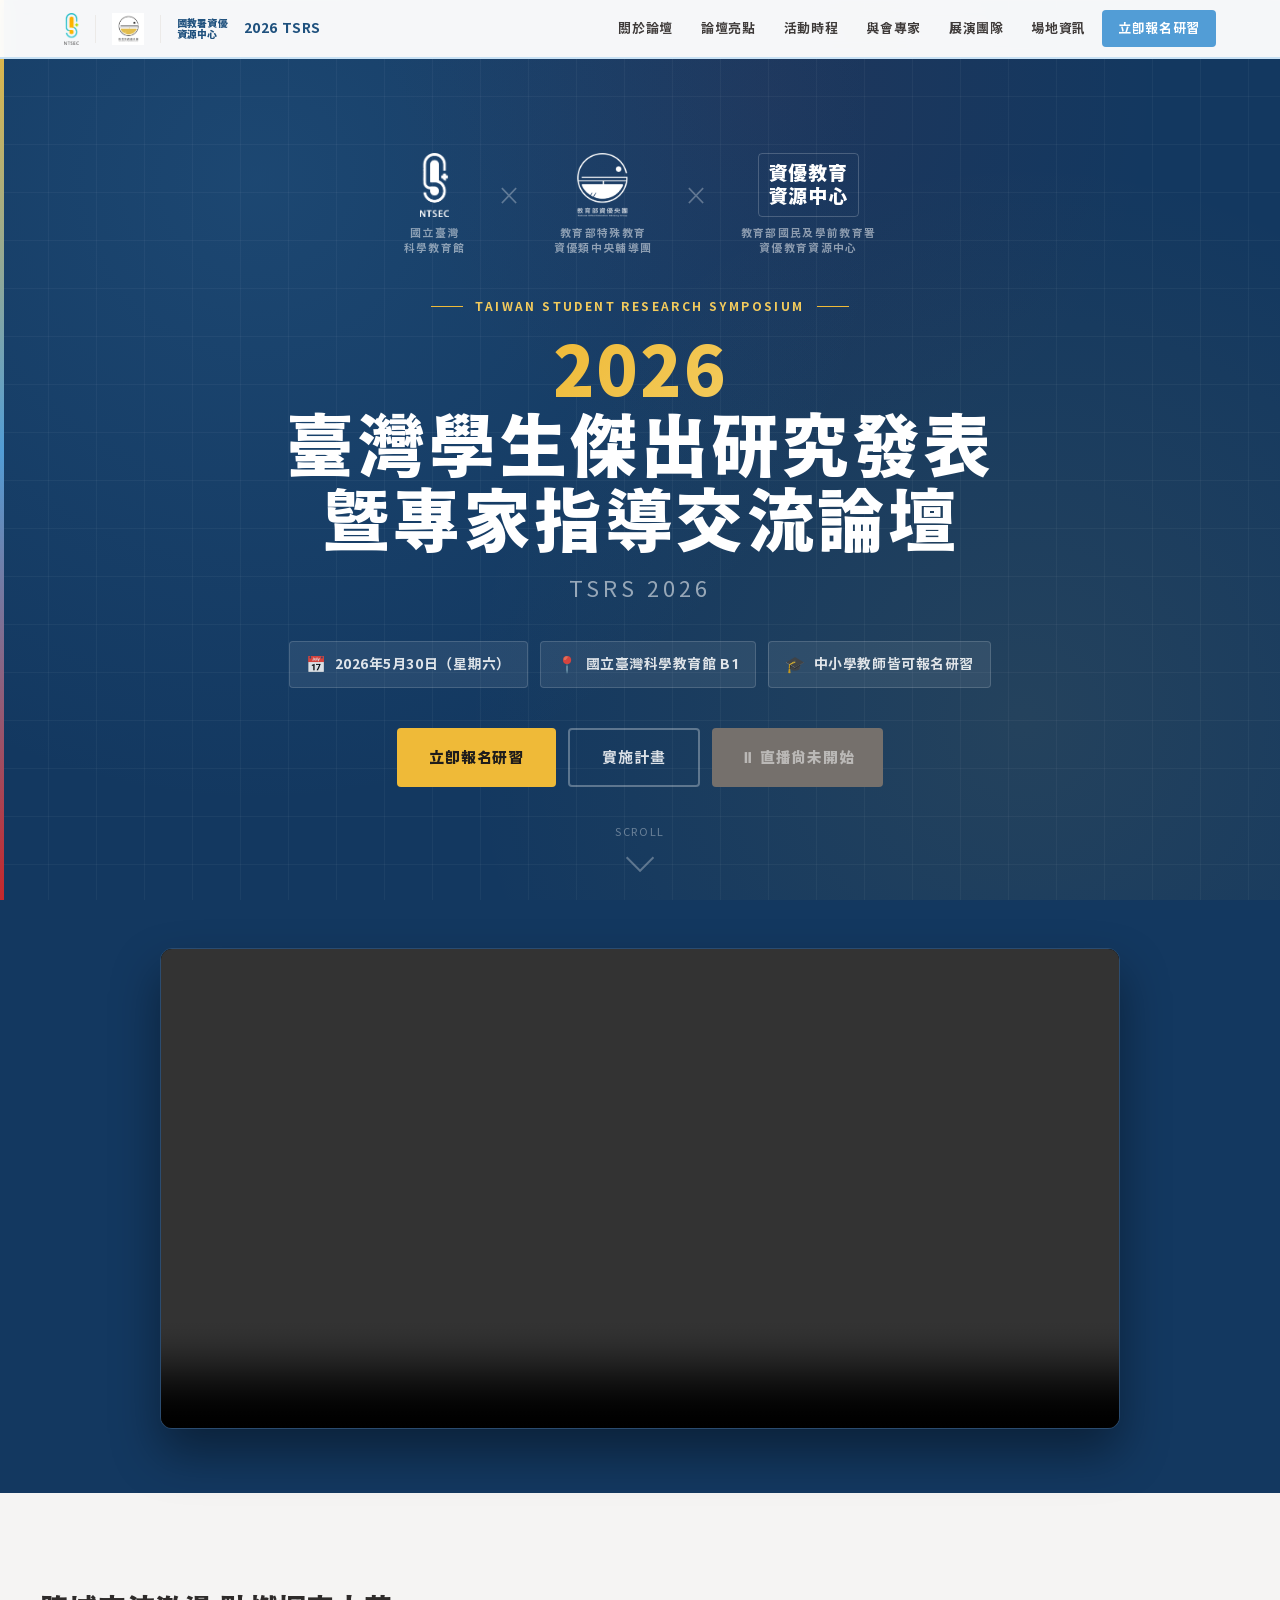
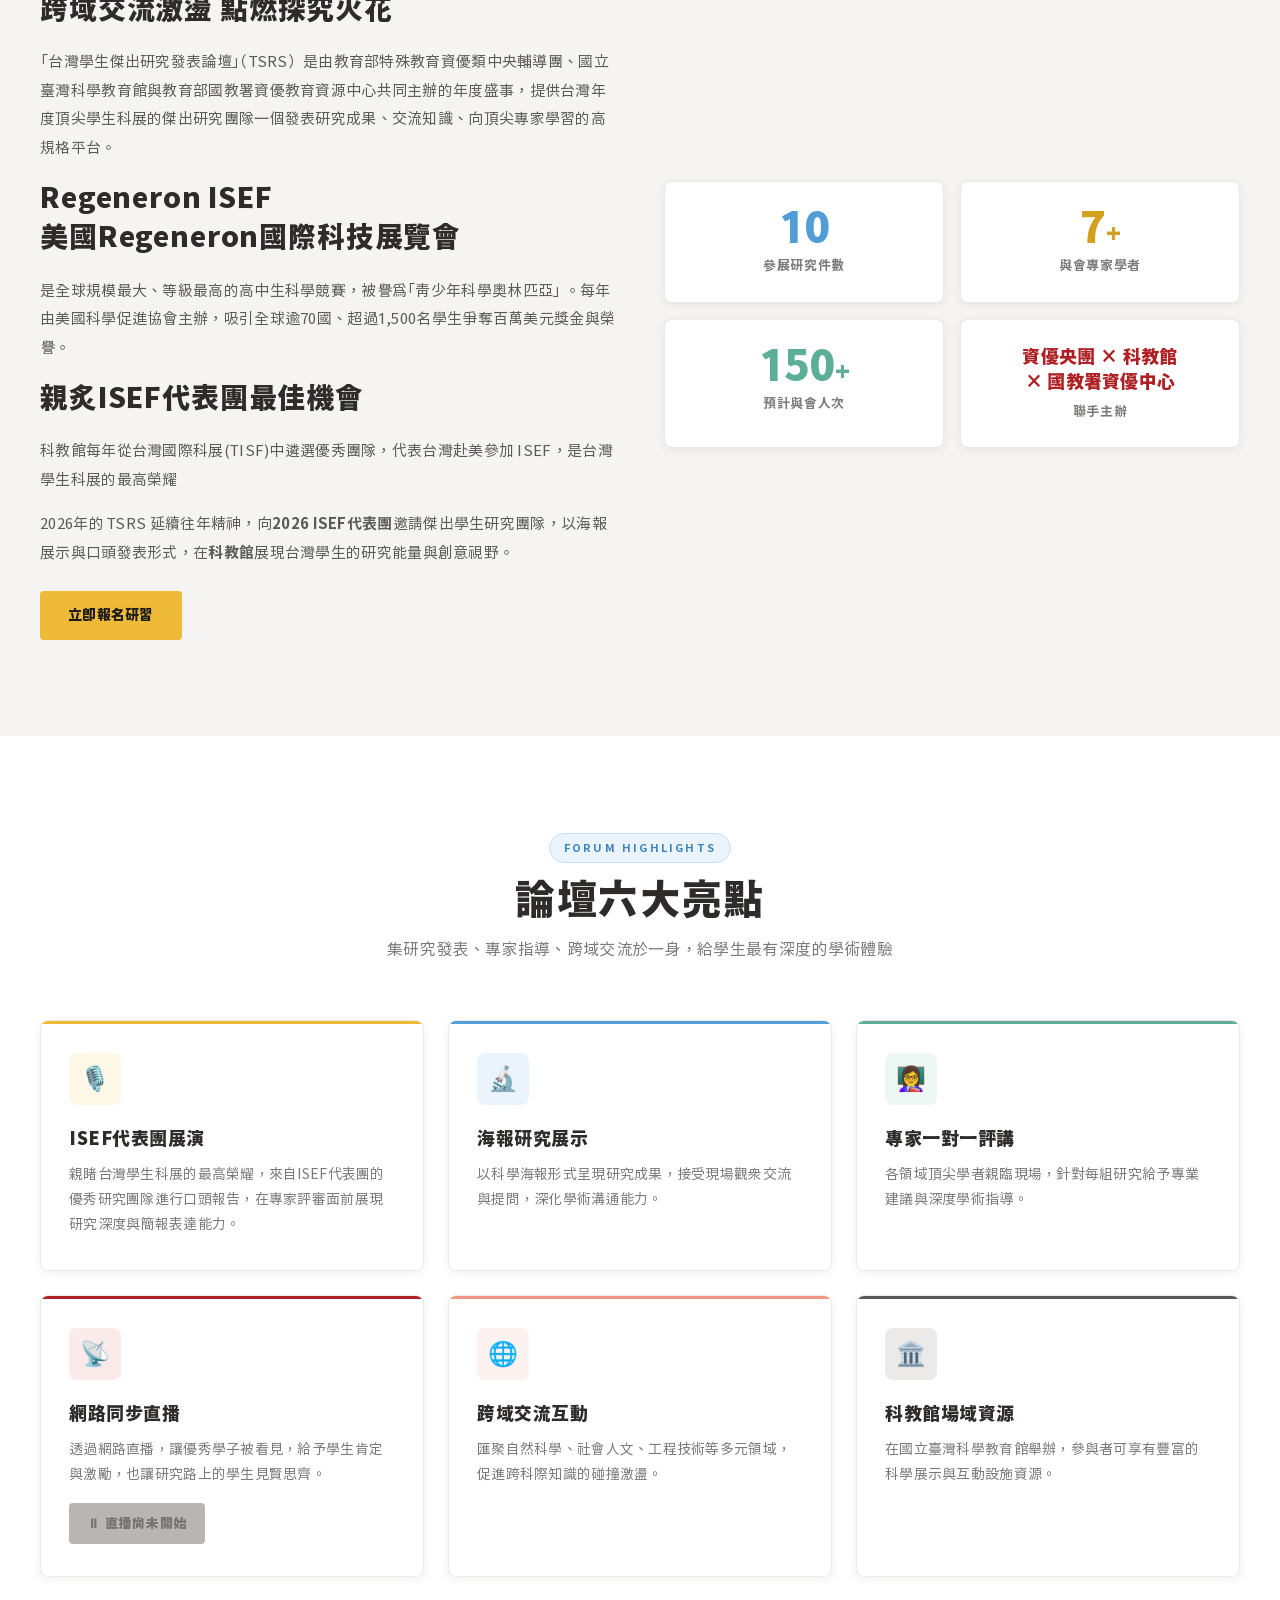
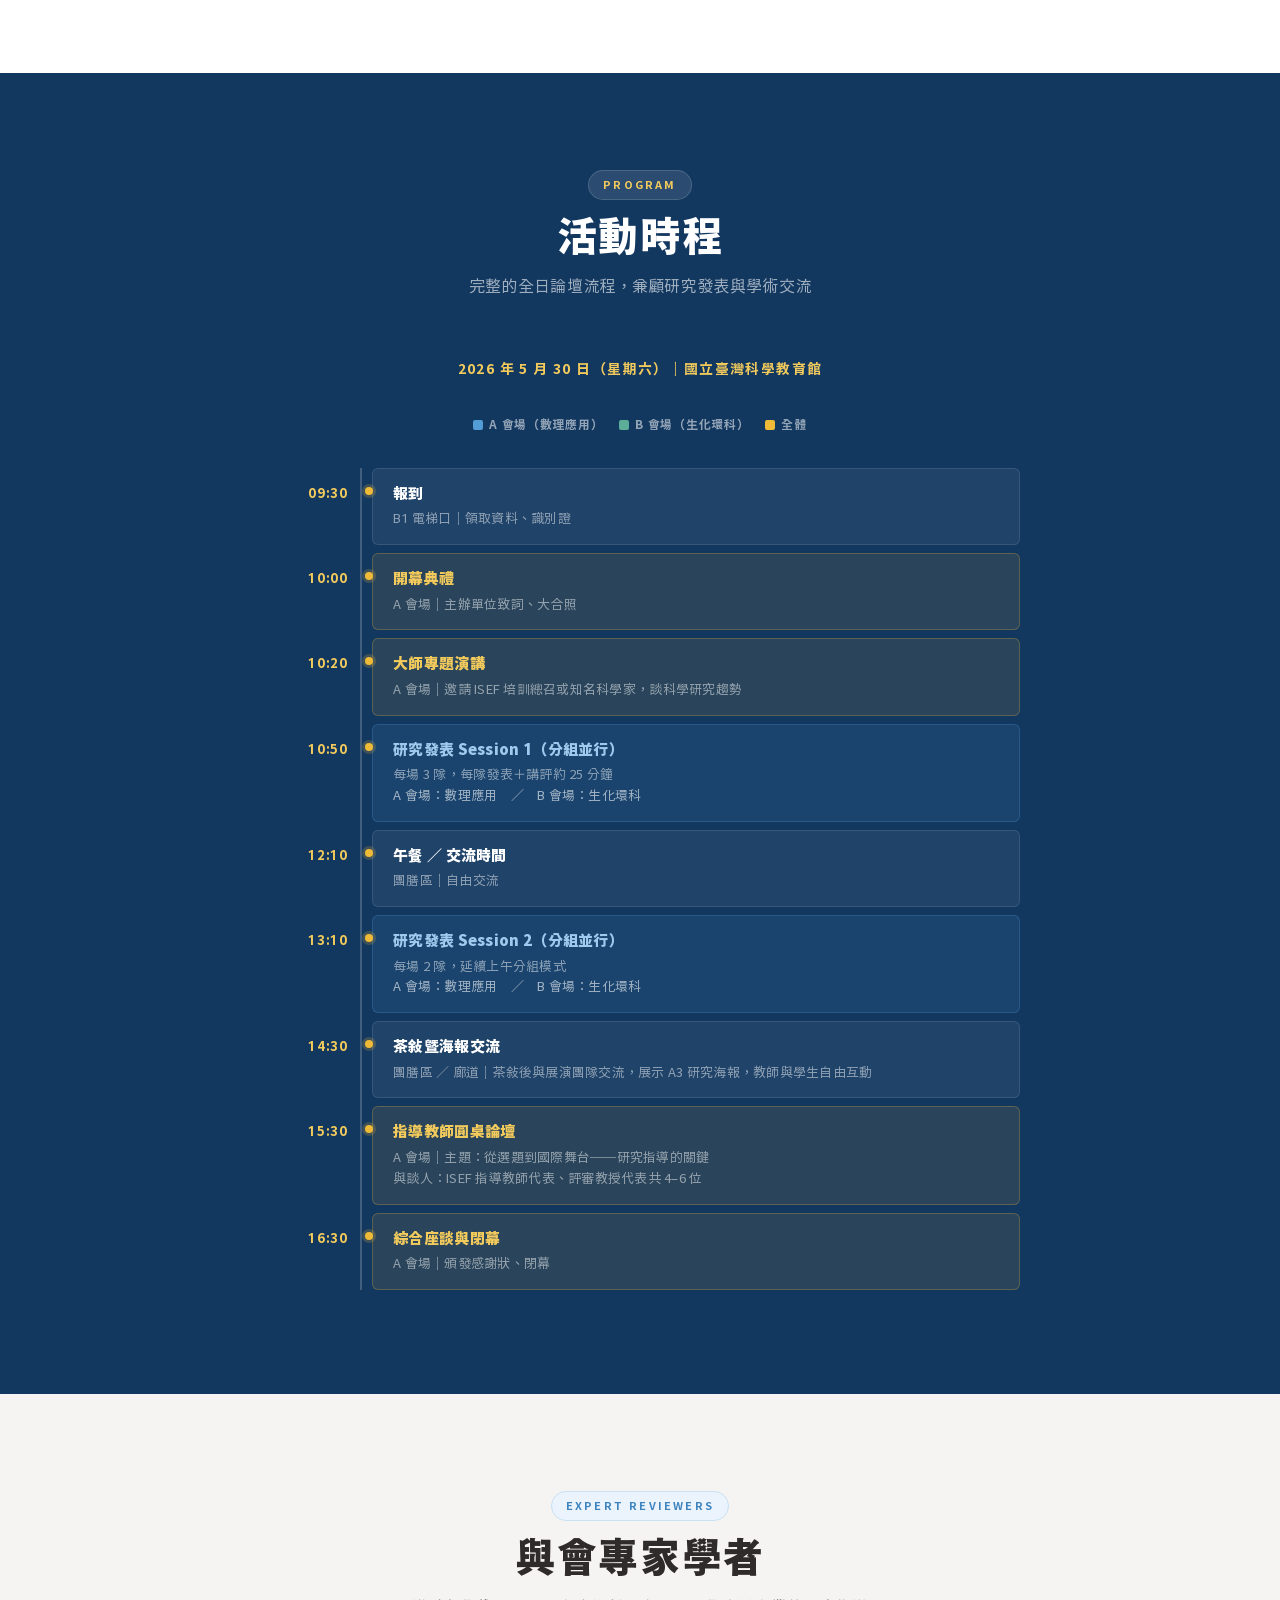
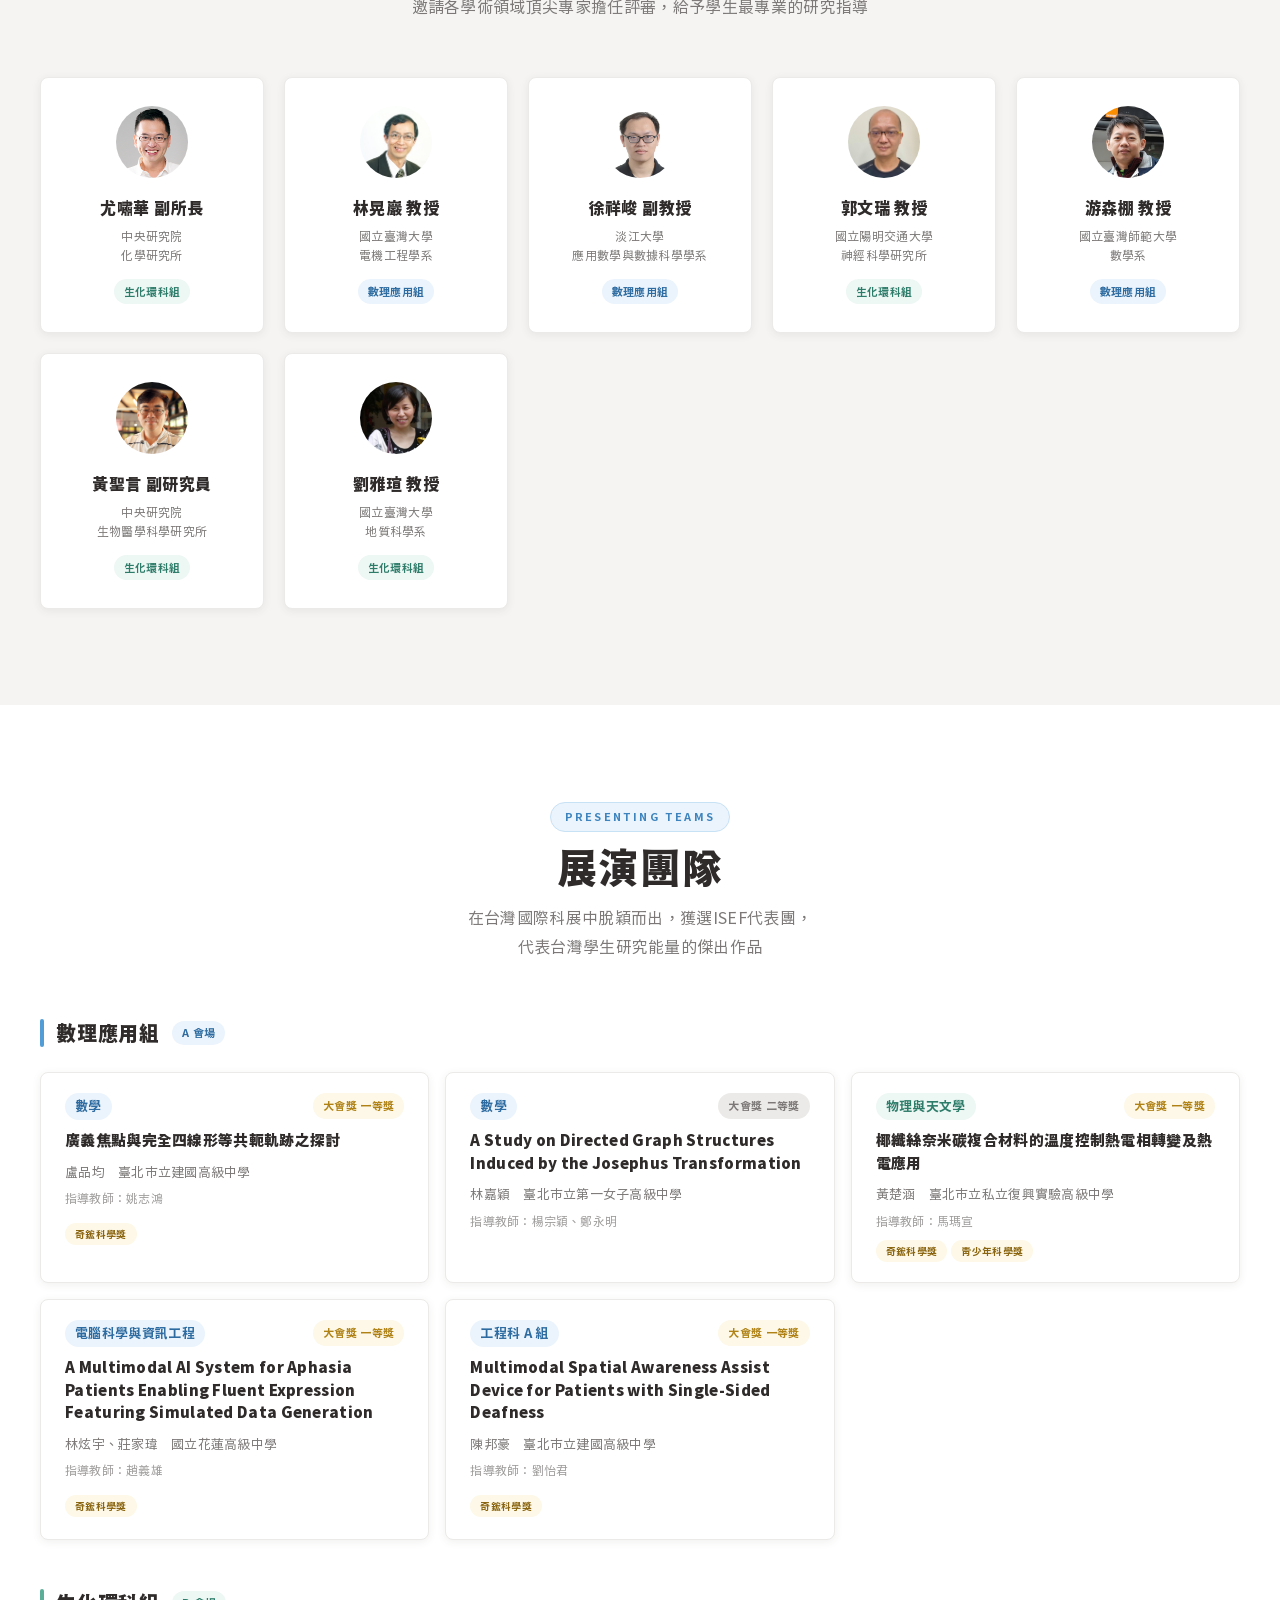
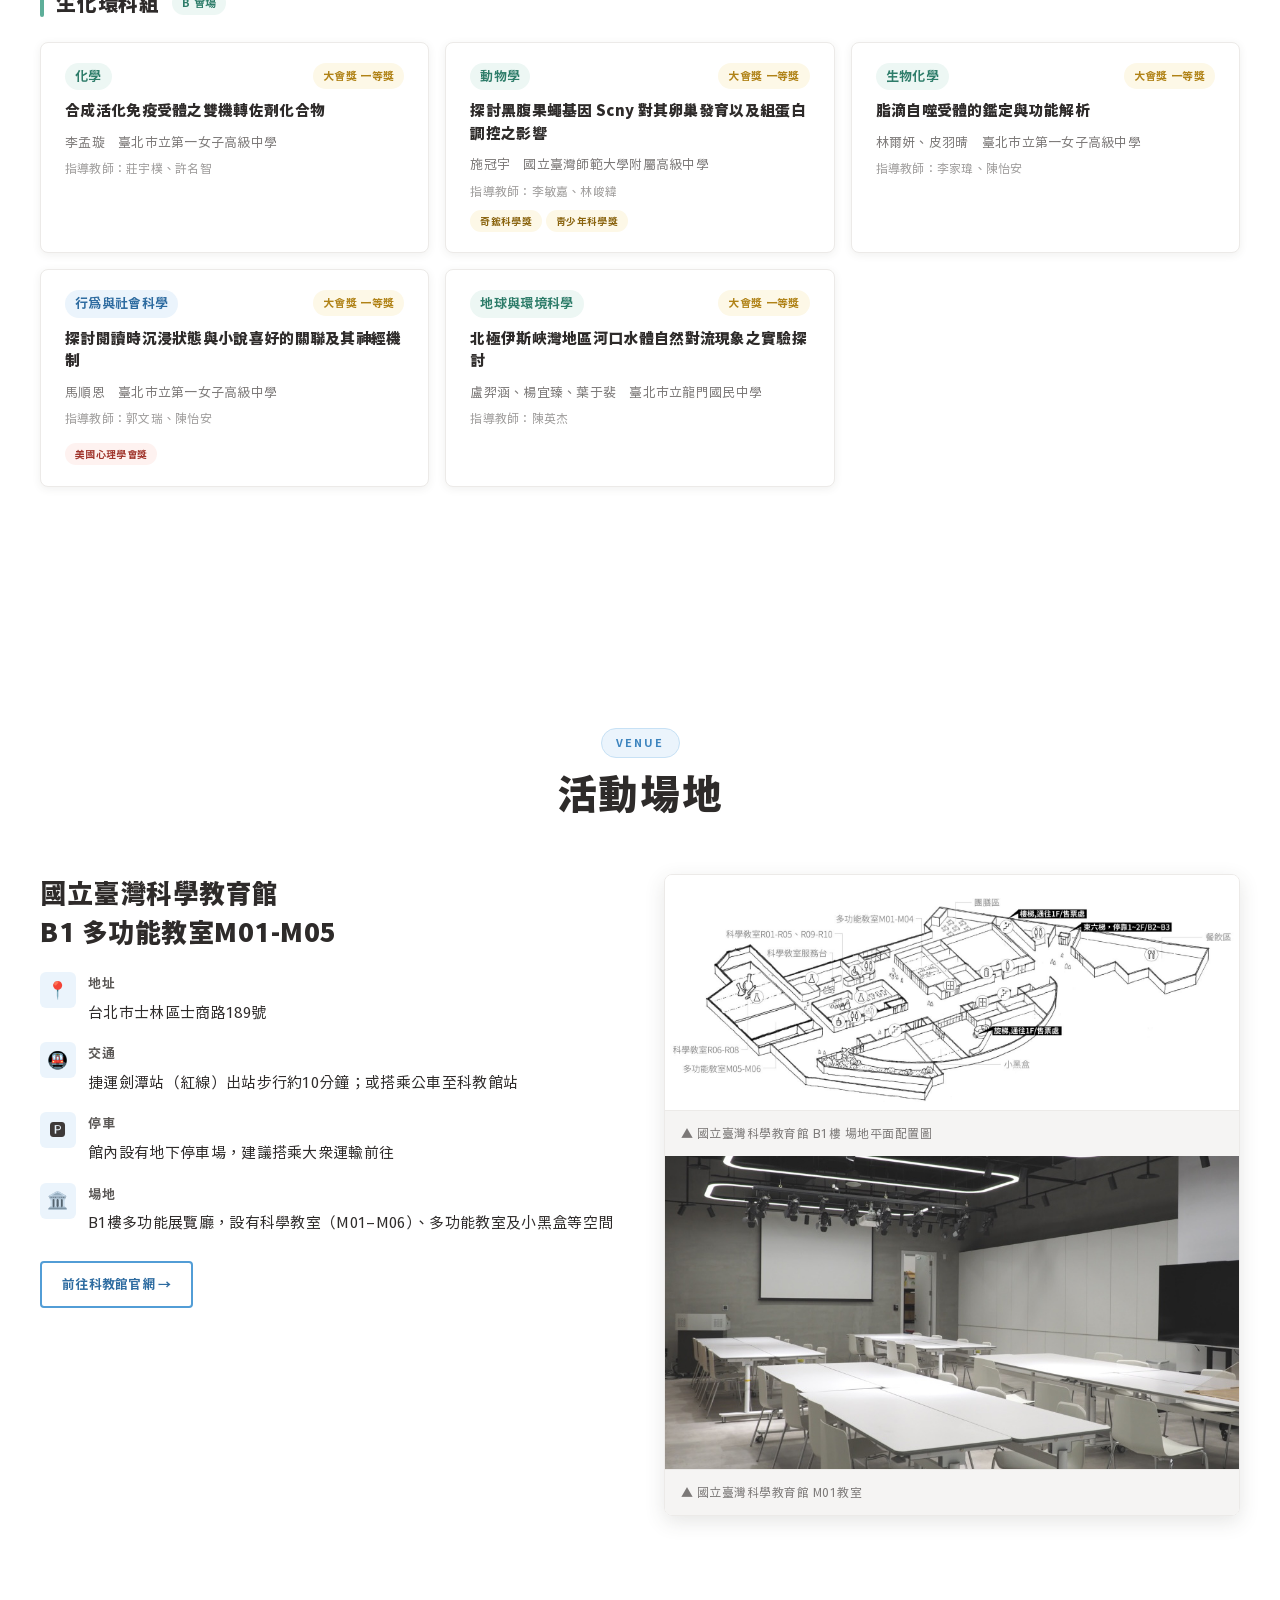
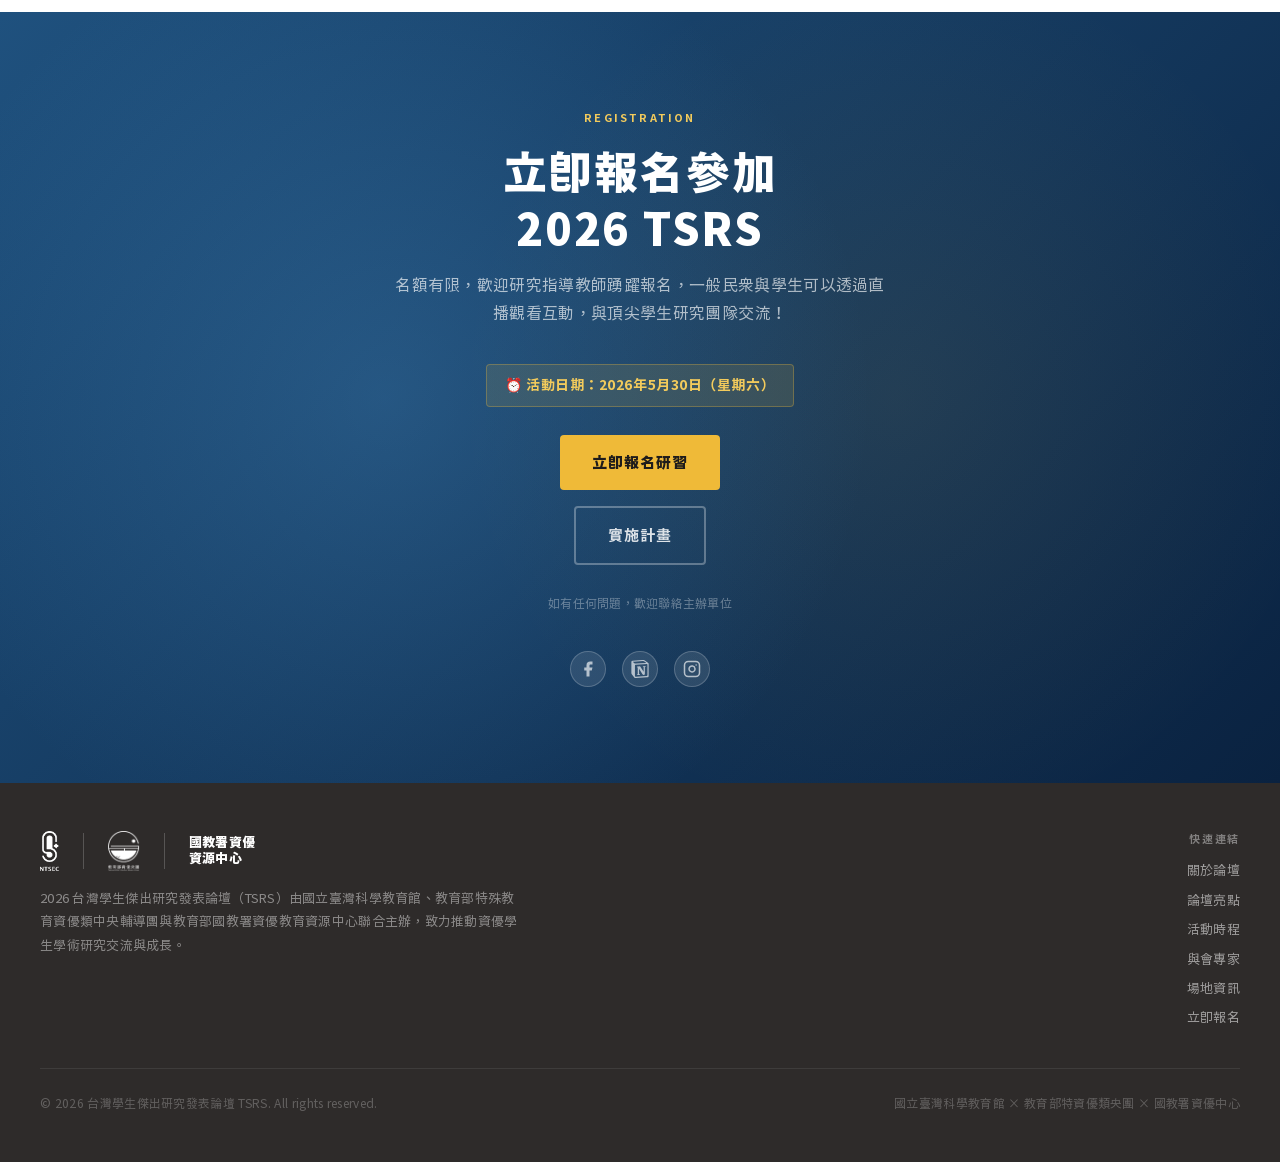
==== index.html @ 37bfd63d "fix: update og:image URL with cache-busting parameter for Facebook thumbnail" ====
<!DOCTYPE html>
<html lang="zh-TW">

<head>
  <meta charset="UTF-8">
  <meta name="viewport" content="width=device-width, initial-scale=1.0">
  <title>2026 TSRS｜台灣學生傑出研究發表論壇</title>

  <!-- Primary Meta Tags -->
  <meta name="title" content="2026 TSRS｜台灣學生傑出研究發表論壇">
  <meta name="description" content="2026 台灣學生傑出研究發表論壇 (TSRS) 致力於提供全國中學生展現科學專題研究成果的頂尖平台。歡迎各界人士共襄盛舉，見證未來科學家的誕生。">

  <!-- Open Graph / Facebook -->
  <meta property="og:type" content="website">
  <meta property="og:url" content="https://tsrs-prototype.vercel.app/">
  <meta property="og:title" content="2026 TSRS｜台灣學生傑出研究發表論壇">
  <meta property="og:description" content="2026 台灣學生傑出研究發表論壇 (TSRS) 致力於提供全國中學生展現科學專題研究成果的頂尖平台。歡迎各界人士共襄盛舉，見證未來科學家的誕生。">
  <meta property="og:image" content="https://tsrs-prototype.vercel.app/images/00_fb-thumbnail.png?v=2">

  <!-- Twitter -->
  <meta property="twitter:card" content="summary_large_image">
  <meta property="twitter:url" content="https://tsrs-prototype.vercel.app/">
  <meta property="twitter:title" content="2026 TSRS｜台灣學生傑出研究發表論壇">
  <meta property="twitter:description"
    content="2026 台灣學生傑出研究發表論壇 (TSRS) 致力於提供全國中學生展現科學專題研究成果的頂尖平台。歡迎各界人士共襄盛舉，見證未來科學家的誕生。">
  <meta property="twitter:image" content="https://tsrs-prototype.vercel.app/images/00_fb-thumbnail.png">

  <link rel="stylesheet" href="css/style.css">
  <style>
    /* ── Reset & Base ────────────────────────────────── */
    *,
    *::before,
    *::after {
      box-sizing: border-box;
      margin: 0;
      padding: 0;
    }

    html {
      scroll-behavior: smooth;
    }

    body {
      font-family: var(--font-primary);
      color: var(--color-fg-primary);
      background: #fff;
      line-height: var(--leading-normal);
    }

    /* ── Nav ─────────────────────────────────────────── */
    .nav {
      position: fixed;
      top: 0;
      left: 0;
      right: 0;
      z-index: 100;
      background: rgba(255, 255, 255, 0.96);
      border-bottom: 2px solid var(--blue-100);
      backdrop-filter: blur(8px);
      -webkit-backdrop-filter: blur(8px);
      transition: box-shadow 200ms ease-out;
    }

    .nav.scrolled {
      box-shadow: 0 4px 24px rgba(82, 157, 214, 0.13);
    }

    .nav-inner {
      max-width: 1200px;
      margin: 0 auto;
      display: flex;
      align-items: center;
      justify-content: space-between;
      padding: 10px 24px;
      gap: 16px;
    }

    .nav-logos {
      display: flex;
      align-items: center;
      gap: 16px;
    }

    .nav-logos img {
      height: 36px;
      width: auto;
      object-fit: contain;
    }

    .nav-divider {
      width: 1px;
      height: 28px;
      background: var(--color-border);
    }

    .nav-title {
      font-size: 14px;
      font-weight: 700;
      color: var(--blue-700);
      letter-spacing: 0.04em;
      line-height: 1.2;
    }

    .nav-links {
      display: flex;
      gap: 4px;
      align-items: center;
      list-style: none;
    }

    .nav-links a {
      display: block;
      padding: 6px 12px;
      font-size: 13px;
      font-weight: 700;
      color: var(--charcoal-600);
      letter-spacing: 0.05em;
      border-radius: 4px;
      transition: background 150ms, color 150ms;
      text-decoration: none;
    }

    .nav-links a:hover {
      background: var(--blue-50);
      color: var(--blue-600);
    }

    .nav-cta {
      background: var(--blue-400);
      color: #fff !important;
      border-radius: 4px !important;
      padding: 7px 16px !important;
    }

    .nav-cta:hover {
      background: var(--blue-500) !important;
    }

    /* ── Hero ────────────────────────────────────────── */
    .hero {
      min-height: 100vh;
      background: var(--blue-800);
      position: relative;
      overflow: hidden;
      display: flex;
      flex-direction: column;
      align-items: center;
      justify-content: center;
      padding: 120px 24px 80px;
    }

    /* Geometric background pattern */
    .hero-bg {
      position: absolute;
      inset: 0;
      background-image:
        radial-gradient(circle at 20% 20%, rgba(82, 157, 214, 0.15) 0%, transparent 50%),
        radial-gradient(circle at 80% 80%, rgba(239, 186, 56, 0.08) 0%, transparent 45%),
        radial-gradient(circle at 60% 10%, rgba(174, 32, 36, 0.07) 0%, transparent 35%);
    }

    .hero-grid {
      position: absolute;
      inset: 0;
      background-image:
        linear-gradient(rgba(255, 255, 255, 0.04) 1px, transparent 1px),
        linear-gradient(90deg, rgba(255, 255, 255, 0.04) 1px, transparent 1px);
      background-size: 48px 48px;
    }

    .hero-accent-line {
      position: absolute;
      left: 0;
      top: 0;
      bottom: 0;
      width: 4px;
      background: linear-gradient(180deg, var(--gold-400), var(--blue-400), var(--red-400));
    }

    /* Hero content */
    .hero-content {
      position: relative;
      z-index: 2;
      display: flex;
      flex-direction: column;
      align-items: center;
      text-align: center;
      max-width: 800px;
    }

    .hero-logos {
      display: flex;
      align-items: center;
      justify-content: center;
      gap: 32px;
      margin-bottom: 40px;
      flex-wrap: wrap;
    }

    .hero-logo-wrap {
      display: flex;
      flex-direction: column;
      align-items: center;
      gap: 8px;
    }

    .hero-logo-wrap img {
      height: 72px;
      width: auto;
      object-fit: contain;
      filter: brightness(0) invert(1);
    }

    .hero-logo-wrap .logo-ntsec {
      filter: none;
    }

    .hero-logo-label {
      font-size: 11px;
      font-weight: 700;
      color: rgba(255, 255, 255, 0.5);
      letter-spacing: 0.12em;
      text-align: center;
      line-height: 1.4;
    }

    .hero-logo-x {
      font-size: 24px;
      color: rgba(255, 255, 255, 0.3);
      font-weight: 300;
      line-height: 1;
      margin-bottom: 16px;
    }

    .hero-eyebrow {
      font-size: 12px;
      font-weight: 700;
      letter-spacing: 0.2em;
      color: var(--gold-300);
      text-transform: uppercase;
      margin-bottom: 16px;
      display: flex;
      align-items: center;
      gap: 12px;
    }

    .hero-eyebrow::before,
    .hero-eyebrow::after {
      content: '';
      display: block;
      width: 32px;
      height: 1px;
      background: var(--gold-400);
    }

    .hero-title {
      font-size: clamp(36px, 6vw, 68px);
      font-weight: 900;
      line-height: 1.1;
      color: #fff;
      letter-spacing: 0.04em;
      margin-bottom: 12px;
    }

    .hero-title-en {
      font-size: clamp(16px, 2.5vw, 22px);
      font-weight: 400;
      letter-spacing: 0.18em;
      color: rgba(255, 255, 255, 0.55);
      margin-bottom: 32px;
    }

    .hero-year {
      display: inline-block;
      background: linear-gradient(135deg, var(--gold-400), var(--gold-300));
      -webkit-background-clip: text;
      -webkit-text-fill-color: transparent;
      background-clip: text;
    }

    .hero-meta {
      display: flex;
      flex-wrap: wrap;
      justify-content: center;
      gap: 12px;
      margin-bottom: 40px;
    }

    .hero-tag {
      display: flex;
      align-items: center;
      gap: 8px;
      background: rgba(255, 255, 255, 0.08);
      border: 1px solid rgba(255, 255, 255, 0.15);
      border-radius: 4px;
      padding: 8px 16px;
      font-size: 14px;
      color: rgba(255, 255, 255, 0.85);
      font-weight: 700;
      letter-spacing: 0.04em;
    }

    .hero-tag-icon {
      font-size: 16px;
    }

    .hero-btns {
      display: flex;
      flex-wrap: wrap;
      justify-content: center;
      gap: 12px;
    }

    .btn-hero-primary {
      display: inline-flex;
      align-items: center;
      gap: 8px;
      padding: 14px 32px;
      border-radius: 4px;
      background: var(--gold-400);
      color: var(--charcoal-800);
      font-family: var(--font-primary);
      font-size: 15px;
      font-weight: 900;
      letter-spacing: 0.06em;
      border: none;
      cursor: pointer;
      transition: background 150ms, transform 150ms, box-shadow 150ms;
      text-decoration: none;
    }

    .btn-hero-primary:hover {
      background: var(--gold-300);
      box-shadow: 0 8px 24px rgba(239, 186, 56, 0.35);
      text-decoration: none;
      color: var(--charcoal-800);
    }

    .btn-hero-outline {
      display: inline-flex;
      align-items: center;
      gap: 8px;
      padding: 14px 32px;
      border-radius: 4px;
      background: transparent;
      color: rgba(255, 255, 255, 0.85);
      font-family: var(--font-primary);
      font-size: 15px;
      font-weight: 700;
      letter-spacing: 0.06em;
      border: 2px solid rgba(255, 255, 255, 0.3);
      cursor: pointer;
      transition: border-color 150ms, background 150ms;
      text-decoration: none;
    }

    .btn-hero-outline:hover {
      border-color: rgba(255, 255, 255, 0.7);
      background: rgba(255, 255, 255, 0.08);
      text-decoration: none;
      color: #fff;
    }

    .hero-scroll {
      position: absolute;
      bottom: 32px;
      left: 50%;
      transform: translateX(-50%);
      display: flex;
      flex-direction: column;
      align-items: center;
      gap: 6px;
      color: rgba(255, 255, 255, 0.35);
      font-size: 11px;
      letter-spacing: 0.15em;
      z-index: 2;
    }

    .scroll-arrow {
      width: 20px;
      height: 20px;
      border-right: 2px solid rgba(255, 255, 255, 0.3);
      border-bottom: 2px solid rgba(255, 255, 255, 0.3);
      transform: rotate(45deg);
      animation: bounce 1.8s ease-in-out infinite;
    }

    @keyframes bounce {

      0%,
      100% {
        transform: rotate(45deg) translateY(0);
      }

      50% {
        transform: rotate(45deg) translateY(5px);
      }
    }

    /* ── Section Base ─────────────────────────────────── */
    .section {
      padding: 96px 24px;
    }

    .section-inner {
      max-width: 1200px;
      margin: 0 auto;
    }

    .section-header {
      text-align: center;
      margin-bottom: 56px;
    }

    .section-eyebrow {
      display: inline-block;
      font-size: 11px;
      font-weight: 700;
      letter-spacing: 0.2em;
      text-transform: uppercase;
      color: var(--blue-500);
      margin-bottom: 12px;
      padding: 4px 14px;
      background: var(--blue-50);
      border-radius: 100px;
      border: 1px solid var(--blue-100);
    }

    .section-title {
      font-size: clamp(28px, 4vw, 40px);
      font-weight: 900;
      color: var(--charcoal-700);
      letter-spacing: 0.04em;
      line-height: 1.2;
      margin-bottom: 12px;
    }

    .section-desc {
      font-size: 16px;
      color: var(--charcoal-400);
      max-width: 600px;
      margin: 0 auto;
      line-height: 1.8;
    }

    /* ── About ───────────────────────────────────────── */
    .about {
      background: var(--neutral-50);
    }

    .about-grid {
      display: grid;
      grid-template-columns: 1fr 1fr;
      gap: 48px;
      align-items: center;
    }

    .about-text h3 {
      font-size: 28px;
      font-weight: 900;
      color: var(--charcoal-700);
      line-height: 1.4;
      margin-bottom: 20px;
      letter-spacing: 0.03em;
    }

    .about-text p {
      color: var(--charcoal-500);
      line-height: 1.9;
      font-size: 15px;
      margin-bottom: 16px;
    }

    .about-stats {
      display: grid;
      grid-template-columns: 1fr 1fr;
      gap: 16px;
    }

    .stat-card {
      background: #fff;
      border: 1px solid var(--color-border);
      border-radius: 8px;
      padding: 24px;
      box-shadow: var(--shadow-1);
      text-align: center;
      transition: box-shadow 200ms;
    }

    .stat-card:hover {
      box-shadow: var(--shadow-2);
    }

    .stat-num {
      font-size: 42px;
      font-weight: 900;
      line-height: 1;
      margin-bottom: 6px;
      letter-spacing: -0.02em;
    }

    .stat-num.blue {
      color: var(--blue-400);
    }

    .stat-num.gold {
      color: var(--gold-500);
    }

    .stat-num.red {
      color: var(--red-500);
    }

    .stat-num.teal {
      color: var(--teal-400);
    }

    .stat-label {
      font-size: 13px;
      font-weight: 700;
      color: var(--charcoal-400);
      letter-spacing: 0.05em;
    }

    /* ── Highlights ──────────────────────────────────── */
    .highlights {
      background: #fff;
    }

    .highlights-grid {
      display: grid;
      grid-template-columns: repeat(3, 1fr);
      gap: 24px;
    }

    .highlight-card {
      background: #fff;
      border: 1px solid var(--color-border);
      border-radius: 8px;
      padding: 32px 28px;
      box-shadow: var(--shadow-1);
      transition: box-shadow 200ms, transform 200ms;
      position: relative;
      overflow: hidden;
    }

    .highlight-card::before {
      content: '';
      position: absolute;
      top: 0;
      left: 0;
      right: 0;
      height: 3px;
    }

    .highlight-card.c-blue::before {
      background: var(--blue-400);
    }

    .highlight-card.c-gold::before {
      background: var(--gold-400);
    }

    .highlight-card.c-red::before {
      background: var(--red-500);
    }

    .highlight-card.c-teal::before {
      background: var(--teal-400);
    }

    .highlight-card.c-salmon::before {
      background: var(--salmon-400);
    }

    .highlight-card.c-charcoal::before {
      background: var(--charcoal-500);
    }

    .highlight-card:hover {
      box-shadow: var(--shadow-2);
      transform: translateY(-3px);
    }

    .highlight-icon {
      width: 52px;
      height: 52px;
      border-radius: 8px;
      display: flex;
      align-items: center;
      justify-content: center;
      font-size: 24px;
      margin-bottom: 20px;
    }

    .c-blue .highlight-icon {
      background: var(--blue-50);
    }

    .c-gold .highlight-icon {
      background: var(--gold-50);
    }

    .c-red .highlight-icon {
      background: var(--red-50);
    }

    .c-teal .highlight-icon {
      background: var(--teal-50);
    }

    .c-salmon .highlight-icon {
      background: var(--salmon-50);
    }

    .c-charcoal .highlight-icon {
      background: var(--neutral-100);
    }

    .highlight-card h4 {
      font-size: 18px;
      font-weight: 900;
      color: var(--charcoal-700);
      margin-bottom: 10px;
      letter-spacing: 0.03em;
    }

    .highlight-card p {
      font-size: 14px;
      color: var(--charcoal-400);
      line-height: 1.8;
    }

    /* ── Schedule ────────────────────────────────────── */
    .schedule {
      background: var(--blue-800);
    }

    .schedule .section-eyebrow {
      background: rgba(255, 255, 255, 0.1);
      color: var(--gold-300);
      border-color: rgba(255, 255, 255, 0.15);
    }

    .schedule .section-title {
      color: #fff;
    }

    .schedule .section-desc {
      color: rgba(255, 255, 255, 0.6);
    }

    .schedule-tabs {
      display: flex;
      justify-content: center;
      gap: 8px;
      margin-bottom: 40px;
      flex-wrap: wrap;
    }

    .sched-tab {
      padding: 10px 24px;
      border-radius: 4px;
      background: rgba(255, 255, 255, 0.08);
      border: 1px solid rgba(255, 255, 255, 0.15);
      color: rgba(255, 255, 255, 0.65);
      font-size: 14px;
      font-weight: 700;
      font-family: var(--font-primary);
      cursor: pointer;
      transition: background 150ms, color 150ms, border-color 150ms;
    }

    .sched-tab.active {
      background: var(--gold-400);
      color: var(--charcoal-800);
      border-color: var(--gold-400);
    }

    .sched-tab:hover:not(.active) {
      background: rgba(255, 255, 255, 0.14);
      color: rgba(255, 255, 255, 0.9);
    }

    .schedule-panel {
      display: none;
    }

    .schedule-panel.active {
      display: block;
    }

    .sched-timeline {
      max-width: 720px;
      margin: 0 auto;
      position: relative;
    }

    .sched-timeline::before {
      content: '';
      position: absolute;
      left: 100px;
      top: 0;
      bottom: 0;
      width: 2px;
      background: rgba(255, 255, 255, 0.1);
    }

    .sched-item {
      display: grid;
      grid-template-columns: 88px 1fr;
      gap: 24px;
      margin-bottom: 8px;
      position: relative;
    }

    .sched-time {
      text-align: right;
      padding-top: 14px;
      font-size: 13px;
      font-weight: 700;
      letter-spacing: 0.06em;
      color: var(--gold-300);
    }

    .sched-body {
      background: rgba(255, 255, 255, 0.06);
      border: 1px solid rgba(255, 255, 255, 0.1);
      border-radius: 6px;
      padding: 14px 20px;
      position: relative;
    }

    .sched-body::before {
      content: '';
      position: absolute;
      left: -8px;
      top: 18px;
      width: 8px;
      height: 8px;
      border-radius: 50%;
      background: var(--gold-400);
      box-shadow: 0 0 0 3px rgba(239, 186, 56, 0.2);
    }

    .sched-body h5 {
      font-size: 15px;
      font-weight: 900;
      color: #fff;
      margin-bottom: 4px;
      letter-spacing: 0.02em;
    }

    .sched-body p {
      font-size: 13px;
      color: rgba(255, 255, 255, 0.5);
      line-height: 1.6;
    }

    .sched-highlight {
      background: rgba(239, 186, 56, 0.1) !important;
      border-color: rgba(239, 186, 56, 0.25) !important;
    }

    .sched-highlight h5 {
      color: var(--gold-300);
    }

    /* ── Speakers ────────────────────────────────────── */
    .speakers {
      background: var(--neutral-50);
    }

    .speakers-grid {
      display: grid;
      grid-template-columns: repeat(auto-fill, minmax(220px, 1fr));
      gap: 20px;
    }

    .speaker-card {
      background: #fff;
      border: 1px solid var(--color-border);
      border-radius: 8px;
      padding: 28px 20px;
      box-shadow: var(--shadow-1);
      text-align: center;
      transition: box-shadow 200ms, transform 200ms;
    }

    .speaker-card:hover {
      box-shadow: var(--shadow-2);
      transform: translateY(-2px);
    }

    .speaker-avatar {
      width: 72px;
      height: 72px;
      border-radius: 50%;
      background-color: var(--blue-100);
      display: flex;
      align-items: center;
      justify-content: center;
      margin: 0 auto 16px;
      overflow: hidden;
    }

    .speaker-avatar img {
      width: 100%;
      height: 100%;
      object-fit: cover;
      display: block;
    }

    .speaker-name {
      font-size: 16px;
      font-weight: 900;
      color: var(--charcoal-700);
      margin-bottom: 4px;
      letter-spacing: 0.03em;
    }

    .speaker-title {
      font-size: 12px;
      color: var(--charcoal-400);
      line-height: 1.6;
      margin-bottom: 10px;
    }

    .speaker-tag {
      display: inline-block;
      font-size: 11px;
      font-weight: 700;
      padding: 3px 10px;
      border-radius: 100px;
    }

    /* ── Venue ───────────────────────────────────────── */
    .venue {
      background: #fff;
    }

    .venue-grid {
      display: grid;
      grid-template-columns: 1fr 1fr;
      gap: 48px;
      align-items: start;
    }

    .venue-info h3 {
      font-size: 26px;
      font-weight: 900;
      color: var(--charcoal-700);
      margin-bottom: 20px;
    }

    .venue-detail {
      display: flex;
      gap: 12px;
      margin-bottom: 16px;
      align-items: flex-start;
    }

    .venue-detail-icon {
      width: 36px;
      height: 36px;
      min-width: 36px;
      background: var(--blue-50);
      border-radius: 6px;
      display: flex;
      align-items: center;
      justify-content: center;
      font-size: 17px;
    }

    .venue-detail-text strong {
      display: block;
      font-size: 13px;
      font-weight: 700;
      color: var(--charcoal-500);
      letter-spacing: 0.06em;
      text-transform: uppercase;
      margin-bottom: 2px;
    }

    .venue-detail-text span {
      font-size: 15px;
      color: var(--charcoal-700);
      line-height: 1.6;
    }

    .venue-map-wrap {
      border-radius: 8px;
      overflow: hidden;
      box-shadow: var(--shadow-2);
      border: 1px solid var(--color-border);
    }

    .venue-map-wrap img {
      width: 100%;
      height: auto;
      display: block;
    }

    .venue-map-caption {
      background: var(--neutral-50);
      padding: 12px 16px;
      font-size: 12px;
      color: var(--charcoal-400);
      letter-spacing: 0.04em;
      border-top: 1px solid var(--color-border);
    }

    /* ── CTA ─────────────────────────────────────────── */
    .cta-section {
      background: linear-gradient(135deg, var(--blue-700) 0%, var(--blue-900) 100%);
      padding: 96px 24px;
      text-align: center;
      position: relative;
      overflow: hidden;
    }

    .cta-section::before {
      content: '';
      position: absolute;
      inset: 0;
      background-image:
        radial-gradient(circle at 30% 50%, rgba(82, 157, 214, 0.25) 0%, transparent 50%),
        radial-gradient(circle at 70% 50%, rgba(239, 186, 56, 0.08) 0%, transparent 45%);
    }

    .cta-inner {
      position: relative;
      z-index: 2;
    }

    .cta-section h2 {
      font-size: clamp(28px, 4vw, 44px);
      font-weight: 900;
      color: #fff;
      margin-bottom: 12px;
      letter-spacing: 0.04em;
    }

    .cta-section p {
      font-size: 16px;
      color: rgba(255, 255, 255, 0.65);
      margin-bottom: 36px;
      max-width: 500px;
      margin-left: auto;
      margin-right: auto;
    }

    .cta-deadline {
      display: inline-flex;
      align-items: center;
      gap: 8px;
      background: rgba(239, 186, 56, 0.12);
      border: 1px solid rgba(239, 186, 56, 0.3);
      border-radius: 4px;
      padding: 8px 18px;
      font-size: 14px;
      font-weight: 700;
      color: var(--gold-300);
      margin-bottom: 28px;
      letter-spacing: 0.04em;
    }

    .social-links {
      display: flex;
      justify-content: center;
      gap: 16px;
      margin-top: 16px;
    }

    .social-links a {
      display: inline-flex;
      align-items: center;
      justify-content: center;
      width: 36px;
      height: 36px;
      border-radius: 50%;
      background: rgba(255, 255, 255, 0.10);
      border: 1px solid rgba(255, 255, 255, 0.20);
      color: rgba(255, 255, 255, 0.65);
      transition: background 0.2s, color 0.2s, border-color 0.2s;
      text-decoration: none;
    }

    .social-links a:hover {
      background: rgba(255, 255, 255, 0.22);
      color: #fff;
      border-color: rgba(255, 255, 255, 0.5);
    }

    .social-links svg {
      display: block;
    }

    /* ── Footer ──────────────────────────────────────── */
    footer {
      background: var(--charcoal-700);
      padding: 48px 24px;
    }

    .footer-inner {
      max-width: 1200px;
      margin: 0 auto;
      display: grid;
      grid-template-columns: 1fr auto;
      gap: 48px;
      align-items: start;
    }

    .footer-logos {
      display: flex;
      align-items: center;
      gap: 24px;
      margin-bottom: 16px;
      flex-wrap: wrap;
    }

    .footer-logos img {
      height: 40px;
      width: auto;
      object-fit: contain;
      filter: brightness(0) invert(1);
    }

    .footer-logos .logo-ntsec-footer {
      filter: brightness(0) invert(1);
    }

    .footer-divider {
      width: 1px;
      height: 36px;
      background: rgba(255, 255, 255, 0.2);
    }

    .footer-desc {
      font-size: 13px;
      color: rgba(255, 255, 255, 0.45);
      line-height: 1.8;
      max-width: 480px;
    }

    .footer-links {
      text-align: right;
    }

    .footer-links h5 {
      font-size: 11px;
      font-weight: 700;
      letter-spacing: 0.15em;
      color: rgba(255, 255, 255, 0.4);
      text-transform: uppercase;
      margin-bottom: 12px;
    }

    .footer-links a {
      display: block;
      font-size: 13px;
      color: rgba(255, 255, 255, 0.55);
      margin-bottom: 6px;
      text-decoration: none;
      transition: color 150ms;
    }

    .footer-links a:hover {
      color: #fff;
    }

    .footer-copy {
      max-width: 1200px;
      margin: 32px auto 0;
      padding-top: 24px;
      border-top: 1px solid rgba(255, 255, 255, 0.08);
      font-size: 12px;
      color: rgba(255, 255, 255, 0.25);
      display: flex;
      justify-content: space-between;
      flex-wrap: wrap;
      gap: 8px;
    }

    /* ── Responsive ──────────────────────────────────── */
    @media (max-width: 900px) {

      .about-grid,
      .venue-grid {
        grid-template-columns: 1fr;
      }

      .highlights-grid {
        grid-template-columns: 1fr 1fr;
      }

      .footer-inner {
        grid-template-columns: 1fr;
      }

      .footer-links {
        text-align: left;
      }

      .nav-links {
        display: none;
      }
    }

    @media (max-width: 600px) {
      .highlights-grid {
        grid-template-columns: 1fr;
      }

      .about-stats {
        grid-template-columns: 1fr 1fr;
      }

      .hero-logo-wrap img {
        height: 52px;
      }
    }

    @keyframes livePulse {

      0%,
      100% {
        box-shadow: 0 0 0 0 rgba(204, 0, 0, 0.4);
      }

      50% {
        box-shadow: 0 0 0 10px rgba(204, 0, 0, 0);
      }
    }

    @keyframes dot {

      0%,
      100% {
        opacity: 0.9;
      }

      50% {
        opacity: 0.3;
      }
    }

    .fade-in {
      opacity: 0;
      transform: translateY(20px);
      transition: opacity 600ms ease-out, transform 600ms ease-out;
    }

    .fade-in.visible {
      opacity: 1;
      transform: translateY(0);
    }

    /* ── Tweaks Panel ────────────────────────────────── */
    #tweaks-panel {
      display: none;
      position: fixed;
      bottom: 24px;
      right: 24px;
      z-index: 999;
      background: #fff;
      border-radius: 8px;
      box-shadow: 0 16px 48px rgba(62, 58, 57, 0.2);
      border: 1px solid var(--color-border);
      width: 260px;
      overflow: hidden;
    }

    #tweaks-panel.open {
      display: block;
    }

    .tweaks-header {
      background: var(--blue-800);
      padding: 14px 16px;
      display: flex;
      justify-content: space-between;
      align-items: center;
    }

    .tweaks-header h6 {
      font-size: 12px;
      font-weight: 700;
      letter-spacing: 0.12em;
      color: rgba(255, 255, 255, 0.7);
      text-transform: uppercase;
    }

    .tweaks-close {
      background: none;
      border: none;
      cursor: pointer;
      color: rgba(255, 255, 255, 0.5);
      font-size: 18px;
      line-height: 1;
    }

    .tweaks-body {
      padding: 16px;
    }

    .tweak-row {
      margin-bottom: 16px;
    }

    .tweak-label {
      font-size: 11px;
      font-weight: 700;
      letter-spacing: 0.1em;
      color: var(--charcoal-400);
      text-transform: uppercase;
      margin-bottom: 8px;
      display: block;
    }

    .tweak-options {
      display: flex;
      flex-wrap: wrap;
      gap: 6px;
    }

    .tweak-opt {
      padding: 5px 12px;
      border-radius: 4px;
      font-size: 12px;
      font-weight: 700;
      font-family: var(--font-primary);
      cursor: pointer;
      border: 1px solid var(--color-border);
      background: var(--neutral-50);
      color: var(--charcoal-600);
      transition: background 150ms, border-color 150ms;
    }

    .tweak-opt.active {
      background: var(--blue-50);
      border-color: var(--blue-300);
      color: var(--blue-700);
    }
  </style>
</head>

<body>

  <!-- Nav -->
  <nav class="nav" id="main-nav">
    <div class="nav-inner">
      <div class="nav-logos">
        <img src="images/科教館LOGO.png" alt="國立臺灣科學教育館" style="height:32px;">
        <div class="nav-divider"></div>
        <img src="images/央團LOGO.png" alt="教育部特資優類央團" style="height:32px;">
        <div class="nav-divider"></div>
        <div
          style="font-size: 10px; font-weight: 900; color: var(--blue-700); line-height: 1.1; letter-spacing: 0.02em;">
          國教署資優<br>資源中心</div>
        <div class="nav-title">2026 TSRS</div>
      </div>
      <ul class="nav-links">
        <li><a href="#about">關於論壇</a></li>
        <li><a href="#highlights">論壇亮點</a></li>
        <li><a href="#schedule">活動時程</a></li>
        <li><a href="#speakers">與會專家</a></li>
        <li><a href="#teams">展演團隊</a></li>
        <li><a href="#venue">場地資訊</a></li>
        <li><a href="https://forms.gle/RCb1RzGVUsZijZfK7" target="_blank" class="nav-cta">立即報名研習</a></li>
      </ul>
    </div>
  </nav>

  <!-- Hero -->
  <section class="hero" id="home">
    <div class="hero-bg"></div>
    <div class="hero-grid"></div>
    <div class="hero-accent-line"></div>

    <div class="hero-content">
      <div class="hero-logos">
        <div class="hero-logo-wrap">
          <img src="images/科教館LOGO.png" alt="NTSEC" class="logo-ntsec"
            style="filter:brightness(0) invert(1); height:64px;">
          <span class="hero-logo-label">國立臺灣<br>科學教育館</span>
        </div>
        <div class="hero-logo-x">×</div>
        <div class="hero-logo-wrap">
          <img src="images/LOGO-BW-inverse.png" alt="教育部特資優類央團" style="filter:brightness(0) invert(1); height:64px;">
          <span class="hero-logo-label">教育部特殊教育<br>資優類中央輔導團</span>
        </div>
        <div class="hero-logo-x">×</div>
        <div class="hero-logo-wrap">
          <div
            style="height: 64px; display: flex; align-items: center; justify-content: center; font-size: 19px; font-weight: 900; color: #fff; line-height: 1.2; text-align: center; letter-spacing: 0.05em; border: 1.5px solid rgba(255,255,255,0.2); padding: 0 10px; border-radius: 4px;">
            資優教育<br>資源中心
          </div>
          <span class="hero-logo-label">教育部國民及學前教育署<br>資優教育資源中心</span>
        </div>
      </div>

      <p class="hero-eyebrow">Taiwan Student Research Symposium</p>

      <h1 class="hero-title">
        <span class="hero-year">2026</span><br>
        臺灣學生傑出研究發表<br>暨專家指導交流論壇
      </h1>
      <p class="hero-title-en">TSRS 2026</p>

      <div class="hero-meta">
        <div class="hero-tag"><span class="hero-tag-icon">📅</span> 2026年5月30日（星期六）</div>
        <div class="hero-tag"><span class="hero-tag-icon">📍</span> 國立臺灣科學教育館 B1</div>
        <div class="hero-tag"><span class="hero-tag-icon">🎓</span> 中小學教師皆可報名研習</div>
      </div>

      <div class="hero-btns">
        <a href="https://forms.gle/RCb1RzGVUsZijZfK7" target="_blank" class="btn-hero-primary">立即報名研習</a>
        <a href="docs/2026 臺灣學生傑出科學研究發表暨專家指導交流論壇-實施計畫.pdf" target="_blank" class="btn-hero-outline">實施計畫</a>

        <span
          style="display:inline-flex;align-items:center;gap:8px;padding:14px 28px;border-radius:4px;background:var(--neutral-500);color:rgba(255,255,255,0.5);font-family:var(--font-primary);font-size:15px;font-weight:900;letter-spacing:0.06em;cursor:default;">
          ⏸ 直播尚未開始
        </span>
      </div>
    </div>

    <div class="hero-scroll">
      <span>SCROLL</span>
      <div class="scroll-arrow"></div>
    </div>
  </section>

  <!-- Promo Video -->
  <section class="section" id="promo-video"
    style="background: var(--blue-800); padding: 48px 24px 64px; position: relative; z-index: 10;">
    <div class="section-inner"
      style="max-width: 960px; margin: 0 auto; border-radius: 12px; overflow: hidden; box-shadow: 0 24px 48px rgba(0,0,0,0.4); border: 1px solid rgba(255,255,255,0.1);">
      <video src="2026TSRS-promote.mp4" autoplay loop muted controls playsinline
        style="width: 100%; height: auto; display: block; background: #000;"></video>
    </div>
  </section>

  <!-- About -->
  <section class="section about" id="about">
    <div class="section-inner">
      <div class="about-grid">
        <div class="about-text fade-in">
          <h3>跨域交流激盪 點燃探究火花</h3>
          <p>
            「台灣學生傑出研究發表論壇」（TSRS）是由教育部特殊教育資優類中央輔導團、國立臺灣科學教育館與教育部國教署資優教育資源中心共同主辦的年度盛事，提供台灣年度頂尖學生科展的傑出研究團隊一個發表研究成果、交流知識、向頂尖專家學習的高規格平台。
          </p>

          <h3>Regeneron ISEF<br>美國Regeneron國際科技展覽會</h3>
          <p>是全球規模最大、等級最高的高中生科學競賽，被譽為「青少年科學奧林匹亞」 。每年由美國科學促進協會主辦，吸引全球逾70國、超過1,500名學生爭奪百萬美元獎金與榮譽。</p>

          <h3>親炙ISEF代表團最佳機會</h3>
          <p>科教館每年從台灣國際科展(TISF)中遴選優秀團隊，代表台灣赴美參加 ISEF，是台灣學生科展的最高榮耀</p>
          <p>2026年的 TSRS 延續往年精神，向<b>2026 ISEF代表團</b>邀請傑出學生研究團隊，以海報展示與口頭發表形式，在<b>科教館</b>展現台灣學生的研究能量與創意視野。</p>
          <div style="margin-top:24px;">
            <a href="https://forms.gle/RCb1RzGVUsZijZfK7" target="_blank" class="btn btn-primary"
              style="font-family:var(--font-primary);font-size:14px;font-weight:900;padding:12px 28px;border-radius:4px;background:var(--gold-400);color:var(--charcoal-800);display:inline-flex;align-items:center;gap:8px;text-decoration:none;">立即報名研習</a>
          </div>
        </div>
        <div class="about-stats fade-in">
          <div class="stat-card">
            <div class="stat-num blue">10</div>
            <div class="stat-label">參展研究件數</div>
          </div>
          <div class="stat-card">
            <div class="stat-num gold">7<span style="font-size:24px;">+</span></div>
            <div class="stat-label">與會專家學者</div>
          </div>
          <div class="stat-card">
            <div class="stat-num teal">150<span style="font-size:24px;">+</span></div>
            <div class="stat-label">預計與會人次</div>
          </div>
          <div class="stat-card">
            <div style="font-size:18px;font-weight:900;color:var(--red-500);line-height:1.4;margin-bottom:6px;">
              資優央團 × 科教館<br>× 國教署資優中心</div>
            <div class="stat-label">聯手主辦</div>
          </div>
        </div>
      </div>
    </div>
  </section>

  <!-- Highlights -->
  <section class="section highlights" id="highlights">
    <div class="section-inner">
      <div class="section-header fade-in">
        <p class="section-eyebrow">Forum Highlights</p>
        <h2 class="section-title">論壇六大亮點</h2>
        <p class="section-desc">集研究發表、專家指導、跨域交流於一身，給學生最有深度的學術體驗</p>
      </div>
      <div class="highlights-grid">

        <div class="highlight-card c-gold fade-in">
          <div class="highlight-icon">🎙️</div>
          <h4>ISEF代表團展演</h4>
          <p>親睹台灣學生科展的最高榮耀，來自ISEF代表團的優秀研究團隊進行口頭報告，在專家評審面前展現研究深度與簡報表達能力。</p>
        </div>

        <div class="highlight-card c-blue fade-in">
          <div class="highlight-icon">🔬</div>
          <h4>海報研究展示</h4>
          <p>以科學海報形式呈現研究成果，接受現場觀眾交流與提問，深化學術溝通能力。</p>
        </div>

        <div class="highlight-card c-teal fade-in">
          <div class="highlight-icon">👩‍🏫</div>
          <h4>專家一對一評講</h4>
          <p>各領域頂尖學者親臨現場，針對每組研究給予專業建議與深度學術指導。</p>
        </div>
        <div class="highlight-card c-red fade-in">
          <div class="highlight-icon">📡</div>
          <h4>網路同步直播</h4>
          <p>透過網路直播，讓優秀學子被看見，給予學生肯定與激勵，也讓研究路上的學生見賢思齊。</p>
          <div style="margin-top:16px;">
            <span
              style="display:inline-flex;align-items:center;gap:7px;padding:9px 18px;border-radius:4px;background:var(--neutral-300);color:rgba(62,58,57,0.55);font-family:var(--font-primary);font-size:13px;font-weight:900;letter-spacing:0.06em;cursor:default;">
              ⏸ 直播尚未開始
            </span>
          </div>
        </div>
        <div class="highlight-card c-salmon fade-in">
          <div class="highlight-icon">🌐</div>
          <h4>跨域交流互動</h4>
          <p>匯聚自然科學、社會人文、工程技術等多元領域，促進跨科際知識的碰撞激盪。</p>
        </div>
        <div class="highlight-card c-charcoal fade-in">
          <div class="highlight-icon">🏛️</div>
          <h4>科教館場域資源</h4>
          <p>在國立臺灣科學教育館舉辦，參與者可享有豐富的科學展示與互動設施資源。</p>
        </div>
      </div>
    </div>
  </section>

  <!-- Schedule -->
  <section class="section schedule" id="schedule">
    <div class="section-inner">
      <div class="section-header fade-in">
        <p class="section-eyebrow">Program</p>
        <h2 class="section-title">活動時程</h2>
        <p class="section-desc">完整的全日論壇流程，兼顧研究發表與學術交流</p>
      </div>

      <p
        style="text-align:center;font-size:14px;font-weight:700;color:var(--gold-300);letter-spacing:0.1em;margin-bottom:32px;">
        2026 年 5 月 30 日（星期六）｜國立臺灣科學教育館</p>

      <div class="sched-venue-legend"
        style="display:flex;justify-content:center;gap:16px;margin-bottom:32px;flex-wrap:wrap;">
        <span
          style="display:flex;align-items:center;gap:6px;font-size:12px;font-weight:700;color:rgba(255,255,255,0.55);letter-spacing:0.06em;">
          <span
            style="display:inline-block;width:10px;height:10px;border-radius:2px;background:var(--blue-400);"></span>A
          會場（數理應用）
        </span>
        <span
          style="display:flex;align-items:center;gap:6px;font-size:12px;font-weight:700;color:rgba(255,255,255,0.55);letter-spacing:0.06em;">
          <span
            style="display:inline-block;width:10px;height:10px;border-radius:2px;background:var(--teal-400);"></span>B
          會場（生化環科）
        </span>
        <span
          style="display:flex;align-items:center;gap:6px;font-size:12px;font-weight:700;color:rgba(255,255,255,0.55);letter-spacing:0.06em;">
          <span
            style="display:inline-block;width:10px;height:10px;border-radius:2px;background:var(--gold-400);"></span>全體
        </span>
      </div>

      <div class="sched-timeline" style="max-width:760px;margin:0 auto;position:relative;">
        <div style="position:absolute;left:100px;top:0;bottom:0;width:2px;background:rgba(255,255,255,0.1);"></div>

        <div class="sched-item">
          <div class="sched-time">09:30</div>
          <div class="sched-body">
            <h5>報到</h5>
            <p>B1 電梯口｜領取資料、識別證</p>
          </div>
        </div>
        <div class="sched-item">
          <div class="sched-time">10:00</div>
          <div class="sched-body sched-highlight">
            <h5>開幕典禮</h5>
            <p>A 會場｜主辦單位致詞、大合照</p>
          </div>
        </div>
        <div class="sched-item">
          <div class="sched-time">10:20</div>
          <div class="sched-body sched-highlight">
            <h5>大師專題演講</h5>
            <p>A 會場｜邀請 ISEF 培訓總召或知名科學家，談科學研究趨勢</p>
          </div>
        </div>
        <div class="sched-item">
          <div class="sched-time">10:50</div>
          <div class="sched-body" style="background:rgba(82,157,214,0.12);border-color:rgba(82,157,214,0.25);">
            <h5 style="color:var(--blue-200);">研究發表 Session 1（分組並行）</h5>
            <p>每場 3 隊，每隊發表＋講評約 25 分鐘<br>
              <span style="color:rgba(255,255,255,0.6);">A 會場：數理應用　／　B 會場：生化環科</span>
            </p>
          </div>
        </div>
        <div class="sched-item">
          <div class="sched-time">12:10</div>
          <div class="sched-body">
            <h5>午餐 ／ 交流時間</h5>
            <p>團膳區｜自由交流</p>
          </div>
        </div>
        <div class="sched-item">
          <div class="sched-time">13:10</div>
          <div class="sched-body" style="background:rgba(82,157,214,0.12);border-color:rgba(82,157,214,0.25);">
            <h5 style="color:var(--blue-200);">研究發表 Session 2（分組並行）</h5>
            <p>每場 2 隊，延續上午分組模式<br>
              <span style="color:rgba(255,255,255,0.6);">A 會場：數理應用　／　B 會場：生化環科</span>
            </p>
          </div>
        </div>
        <div class="sched-item">
          <div class="sched-time">14:30</div>
          <div class="sched-body">
            <h5>茶敘暨海報交流</h5>
            <p>團膳區 ／ 廊道｜茶敘後與展演團隊交流，展示 A3 研究海報，教師與學生自由互動</p>
          </div>
        </div>
        <div class="sched-item">
          <div class="sched-time">15:30</div>
          <div class="sched-body sched-highlight">
            <h5>指導教師圓桌論壇</h5>
            <p>A 會場｜主題：從選題到國際舞台──研究指導的關鍵<br>與談人：ISEF 指導教師代表、評審教授代表共 4–6 位</p>
          </div>
        </div>
        <div class="sched-item">
          <div class="sched-time">16:30</div>
          <div class="sched-body sched-highlight">
            <h5>綜合座談與閉幕</h5>
            <p>A 會場｜頒發感謝狀、閉幕</p>
          </div>
        </div>
      </div>
    </div>
  </section>

  <!-- Speakers -->
  <section class="section speakers" id="speakers">
    <div class="section-inner">
      <div class="section-header fade-in">
        <p class="section-eyebrow">Expert Reviewers</p>
        <h2 class="section-title">與會專家學者</h2>
        <p class="section-desc">邀請各學術領域頂尖專家擔任評審，給予學生最專業的研究指導</p>
      </div>
      <div class="speakers-grid">
        <a href="https://www.chem.sinica.edu.tw/faculty/index.php?piName=bruceyu&lang=ch" target="_blank" rel="noopener"
          class="speaker-card fade-in" style="text-decoration:none; display:block;">
          <div class="speaker-avatar"><img src="images/speaker_尤嘯華.jpg" alt="尤嘯華"></div>
          <div class="speaker-name">尤嘯華 副所長</div>
          <div class="speaker-title">中央研究院<br>化學研究所</div>
          <span class="speaker-tag badge badge-teal">生化環科組</span>
        </a>
        <a href="https://www.ee.ntu.edu.tw/profile2.php?id=673" target="_blank" rel="noopener"
          class="speaker-card fade-in" style="text-decoration:none; display:block;">
          <div class="speaker-avatar"><img src="images/speaker_林晃巖.jpg" alt="林晃巖"></div>
          <div class="speaker-name">林晃巖 教授</div>
          <div class="speaker-title">國立臺灣大學<br>電機工程學系</div>
          <span class="speaker-tag badge badge-blue">數理應用組</span>
        </a>
        <a href="https://teacher.tku.edu.tw/PsnProfile.aspx?u=t938100" target="_blank" rel="noopener"
          class="speaker-card fade-in" style="text-decoration:none; display:block;">
          <div class="speaker-avatar"><img src="images/speaker_徐祥峻.webp" alt="徐祥峻"></div>
          <div class="speaker-name">徐祥峻 副教授</div>
          <div class="speaker-title">淡江大學<br>應用數學與數據科學學系</div>
          <span class="speaker-tag badge badge-blue">數理應用組</span>
        </a>
        <a href="https://ins.nycu.edu.tw/index.php/institute-of-neuroscience-nycu-2/teacher/wenjui-kuo/" target="_blank"
          rel="noopener" class="speaker-card fade-in" style="text-decoration:none; display:block;">
          <div class="speaker-avatar"><img src="images/speaker_郭文瑞.jpg" alt="郭文瑞"></div>
          <div class="speaker-name">郭文瑞 教授</div>
          <div class="speaker-title">國立陽明交通大學<br>神經科學研究所</div>
          <span class="speaker-tag badge badge-teal">生化環科組</span>
        </a>
        <a href="https://math.ntnu.edu.tw/~speu/" target="_blank" rel="noopener" class="speaker-card fade-in"
          style="text-decoration:none; display:block;">
          <div class="speaker-avatar"><img src="images/speaker_游森棚.png" alt="游森棚"></div>
          <div class="speaker-name">游森棚 教授</div>
          <div class="speaker-title">國立臺灣師範大學<br>數學系</div>
          <span class="speaker-tag badge badge-blue">數理應用組</span>
        </a>
        <a href="https://www.ibms.sinica.edu.tw/dennis-hwang/ch/" target="_blank" rel="noopener"
          class="speaker-card fade-in" style="text-decoration:none; display:block;">
          <div class="speaker-avatar"><img src="images/speaker_黃聖言.jpg" alt="黃聖言"></div>
          <div class="speaker-name">黃聖言 副研究員</div>
          <div class="speaker-title">中央研究院<br>生物醫學科學研究所</div>
          <span class="speaker-tag badge badge-teal">生化環科組</span>
        </a>
        <a href="http://web.gl.ntu.edu.tw/index.php/about-the-department/teacher/professors/item/1837-assocaite-professor-ya-hsuan-liou"
          target="_blank" rel="noopener" class="speaker-card fade-in" style="text-decoration:none; display:block;">
          <div class="speaker-avatar"><img src="images/speaker_劉雅瑄.jpg" alt="劉雅瑄"></div>
          <div class="speaker-name">劉雅瑄 教授</div>
          <div class="speaker-title">國立臺灣大學<br>地質科學系</div>
          <span class="speaker-tag badge badge-teal">生化環科組</span>
        </a>
      </div>
    </div>
  </section>

  <!-- Teams -->
  <section class="section" id="teams" style="background:#fff;">
    <div class="section-inner">
      <div class="section-header fade-in">
        <p class="section-eyebrow">Presenting Teams</p>
        <h2 class="section-title">展演團隊</h2>
        <p class="section-desc">在台灣國際科展中脫穎而出，獲選ISEF代表團，<br>代表台灣學生研究能量的傑出作品</p>
      </div>

      <!-- 數理應用組 -->
      <div style="margin-bottom:48px;">
        <div style="display:flex;align-items:center;gap:12px;margin-bottom:24px;">
          <span style="display:inline-block;width:4px;height:28px;background:var(--blue-400);border-radius:2px;"></span>
          <h3 style="font-size:20px;font-weight:900;color:var(--charcoal-700);letter-spacing:0.04em;">數理應用組</h3>
          <span class="badge badge-blue" style="font-size:11px;">A 會場</span>
        </div>
        <div style="display:grid;grid-template-columns:repeat(auto-fill,minmax(300px,1fr));gap:16px;">

          <div class="card fade-in" style="padding:20px 24px;">
            <div
              style="display:flex;justify-content:space-between;align-items:flex-start;margin-bottom:10px;flex-wrap:wrap;gap:4px;">
              <span class="badge badge-blue">數學</span>
              <span
                style="font-size:11px;font-weight:700;color:var(--gold-600);background:var(--gold-50);padding:3px 10px;border-radius:100px;">大會獎
                一等獎</span>
            </div>
            <p style="font-size:15px;font-weight:900;color:var(--charcoal-700);line-height:1.5;margin-bottom:8px;">
              廣義焦點與完全四線形等共軛軌跡之探討</p>
            <p style="font-size:13px;color:var(--charcoal-400);">盧品均　臺北市立建國高級中學</p>
            <p style="font-size:12px;color:var(--charcoal-300);margin-top:4px;">指導教師：姚志鴻</p>
            <div style="margin-top:8px;">
              <span class="badge badge-gold" style="font-size:10px;">奇鋐科學獎</span>
            </div>
          </div>

          <div class="card fade-in" style="padding:20px 24px;">
            <div style="display:flex;justify-content:space-between;align-items:flex-start;margin-bottom:10px;">
              <span class="badge badge-blue">數學</span>
              <span
                style="font-size:11px;font-weight:700;color:var(--charcoal-400);background:var(--neutral-100);padding:3px 10px;border-radius:100px;">大會獎
                二等獎</span>
            </div>
            <p style="font-size:15px;font-weight:900;color:var(--charcoal-700);line-height:1.5;margin-bottom:8px;">A
              Study on Directed Graph Structures Induced by the Josephus Transformation</p>
            <p style="font-size:13px;color:var(--charcoal-400);">林嘉穎　臺北市立第一女子高級中學</p>
            <p style="font-size:12px;color:var(--charcoal-300);margin-top:4px;">指導教師：楊宗穎、鄭永明</p>
          </div>

          <div class="card fade-in" style="padding:20px 24px;">
            <div
              style="display:flex;justify-content:space-between;align-items:flex-start;margin-bottom:10px;flex-wrap:wrap;gap:4px;">
              <span class="badge badge-teal">物理與天文學</span>
              <span
                style="font-size:11px;font-weight:700;color:var(--gold-600);background:var(--gold-50);padding:3px 10px;border-radius:100px;">大會獎
                一等獎</span>
            </div>
            <p style="font-size:15px;font-weight:900;color:var(--charcoal-700);line-height:1.5;margin-bottom:8px;">
              椰纖絲奈米碳複合材料的溫度控制熱電相轉變及熱電應用</p>
            <p style="font-size:13px;color:var(--charcoal-400);">黃楚涵　臺北市立私立復興實驗高級中學</p>
            <p style="font-size:12px;color:var(--charcoal-300);margin-top:4px;">指導教師：馬瑪宣</p>
            <div style="margin-top:8px;display:flex;gap:4px;flex-wrap:wrap;">
              <span class="badge badge-gold" style="font-size:10px;">奇鋐科學獎</span>
              <span class="badge badge-gold" style="font-size:10px;">青少年科學獎</span>
            </div>
          </div>

          <div class="card fade-in" style="padding:20px 24px;">
            <div
              style="display:flex;justify-content:space-between;align-items:flex-start;margin-bottom:10px;flex-wrap:wrap;gap:4px;">
              <span class="badge badge-blue">電腦科學與資訊工程</span>
              <span
                style="font-size:11px;font-weight:700;color:var(--gold-600);background:var(--gold-50);padding:3px 10px;border-radius:100px;">大會獎
                一等獎</span>
            </div>
            <p style="font-size:15px;font-weight:900;color:var(--charcoal-700);line-height:1.5;margin-bottom:8px;">A
              Multimodal AI System for Aphasia Patients Enabling Fluent Expression Featuring Simulated Data Generation
            </p>
            <p style="font-size:13px;color:var(--charcoal-400);">林炫宇、莊家瑋　國立花蓮高級中學</p>
            <p style="font-size:12px;color:var(--charcoal-300);margin-top:4px;">指導教師：趙義雄</p>
            <div style="margin-top:8px;">
              <span class="badge badge-gold" style="font-size:10px;">奇鋐科學獎</span>
            </div>
          </div>

          <div class="card fade-in" style="padding:20px 24px;">
            <div
              style="display:flex;justify-content:space-between;align-items:flex-start;margin-bottom:10px;flex-wrap:wrap;gap:4px;">
              <span class="badge badge-blue">工程科 A 組</span>
              <span
                style="font-size:11px;font-weight:700;color:var(--gold-600);background:var(--gold-50);padding:3px 10px;border-radius:100px;">大會獎
                一等獎</span>
            </div>
            <p style="font-size:15px;font-weight:900;color:var(--charcoal-700);line-height:1.5;margin-bottom:8px;">
              Multimodal Spatial Awareness Assist Device for Patients with Single-Sided Deafness</p>
            <p style="font-size:13px;color:var(--charcoal-400);">陳邦豪　臺北市立建國高級中學</p>
            <p style="font-size:12px;color:var(--charcoal-300);margin-top:4px;">指導教師：劉怡君</p>
            <div style="margin-top:8px;">
              <span class="badge badge-gold" style="font-size:10px;">奇鋐科學獎</span>
            </div>
          </div>

        </div>
      </div>

      <!-- 生化環科組 -->
      <div style="margin-bottom:48px;">
        <div style="display:flex;align-items:center;gap:12px;margin-bottom:24px;">
          <span style="display:inline-block;width:4px;height:28px;background:var(--teal-400);border-radius:2px;"></span>
          <h3 style="font-size:20px;font-weight:900;color:var(--charcoal-700);letter-spacing:0.04em;">生化環科組</h3>
          <span class="badge badge-teal" style="font-size:11px;">B 會場</span>
        </div>
        <div style="display:grid;grid-template-columns:repeat(auto-fill,minmax(300px,1fr));gap:16px;">

          <div class="card fade-in" style="padding:20px 24px;">
            <div style="display:flex;justify-content:space-between;align-items:flex-start;margin-bottom:10px;">
              <span class="badge badge-teal">化學</span>
              <span
                style="font-size:11px;font-weight:700;color:var(--gold-600);background:var(--gold-50);padding:3px 10px;border-radius:100px;">大會獎
                一等獎</span>
            </div>
            <p style="font-size:15px;font-weight:900;color:var(--charcoal-700);line-height:1.5;margin-bottom:8px;">
              合成活化免疫受體之雙機轉佐劑化合物</p>
            <p style="font-size:13px;color:var(--charcoal-400);">李孟璇　臺北市立第一女子高級中學</p>
            <p style="font-size:12px;color:var(--charcoal-300);margin-top:4px;">指導教師：莊宇樸、許名智</p>
          </div>

          <div class="card fade-in" style="padding:20px 24px;">
            <div
              style="display:flex;justify-content:space-between;align-items:flex-start;margin-bottom:10px;flex-wrap:wrap;gap:4px;">
              <span class="badge badge-teal">動物學</span>
              <span
                style="font-size:11px;font-weight:700;color:var(--gold-600);background:var(--gold-50);padding:3px 10px;border-radius:100px;">大會獎
                一等獎</span>
            </div>
            <p style="font-size:15px;font-weight:900;color:var(--charcoal-700);line-height:1.5;margin-bottom:8px;">
              探討黑腹果蠅基因 Scny 對其卵巢發育以及組蛋白調控之影響</p>
            <p style="font-size:13px;color:var(--charcoal-400);">施冠宇　國立臺灣師範大學附屬高級中學</p>
            <p style="font-size:12px;color:var(--charcoal-300);margin-top:4px;">指導教師：李敏嘉、林峻緯</p>
            <div style="margin-top:8px;display:flex;gap:4px;flex-wrap:wrap;">
              <span class="badge badge-gold" style="font-size:10px;">奇鋐科學獎</span>
              <span class="badge badge-gold" style="font-size:10px;">青少年科學獎</span>
            </div>
          </div>

          <div class="card fade-in" style="padding:20px 24px;">
            <div style="display:flex;justify-content:space-between;align-items:flex-start;margin-bottom:10px;">
              <span class="badge badge-teal">生物化學</span>
              <span
                style="font-size:11px;font-weight:700;color:var(--gold-600);background:var(--gold-50);padding:3px 10px;border-radius:100px;">大會獎
                一等獎</span>
            </div>
            <p style="font-size:15px;font-weight:900;color:var(--charcoal-700);line-height:1.5;margin-bottom:8px;">
              脂滴自噬受體的鑑定與功能解析</p>
            <p style="font-size:13px;color:var(--charcoal-400);">林爾妍、皮羽晴　臺北市立第一女子高級中學</p>
            <p style="font-size:12px;color:var(--charcoal-300);margin-top:4px;">指導教師：李家瑋、陳怡安</p>
          </div>

          <div class="card fade-in" style="padding:20px 24px;">
            <div
              style="display:flex;justify-content:space-between;align-items:flex-start;margin-bottom:10px;flex-wrap:wrap;gap:4px;">
              <span class="badge badge-blue">行為與社會科學</span>
              <span
                style="font-size:11px;font-weight:700;color:var(--gold-600);background:var(--gold-50);padding:3px 10px;border-radius:100px;">大會獎
                一等獎</span>
            </div>
            <p style="font-size:15px;font-weight:900;color:var(--charcoal-700);line-height:1.5;margin-bottom:8px;">
              探討閱讀時沉浸狀態與小說喜好的關聯及其神經機制</p>
            <p style="font-size:13px;color:var(--charcoal-400);">馬順恩　臺北市立第一女子高級中學</p>
            <p style="font-size:12px;color:var(--charcoal-300);margin-top:4px;">指導教師：郭文瑞、陳怡安</p>
            <div style="margin-top:8px;">
              <span class="badge badge-salmon" style="font-size:10px;">美國心理學會獎</span>
            </div>
          </div>

          <div class="card fade-in" style="padding:20px 24px;">
            <div style="display:flex;justify-content:space-between;align-items:flex-start;margin-bottom:10px;">
              <span class="badge badge-teal">地球與環境科學</span>
              <span
                style="font-size:11px;font-weight:700;color:var(--gold-600);background:var(--gold-50);padding:3px 10px;border-radius:100px;">大會獎
                一等獎</span>
            </div>
            <p style="font-size:15px;font-weight:900;color:var(--charcoal-700);line-height:1.5;margin-bottom:8px;">
              北極伊斯峽灣地區河口水體自然對流現象之實驗探討</p>
            <p style="font-size:13px;color:var(--charcoal-400);">盧羿涵、楊宜臻、葉于裴　臺北市立龍門國民中學</p>
            <p style="font-size:12px;color:var(--charcoal-300);margin-top:4px;">指導教師：陳英杰</p>
          </div>

        </div>
      </div>

    </div>
  </section>

  <!-- Venue -->
  <section class="section venue" id="venue">
    <div class="section-inner">
      <div class="section-header fade-in">
        <p class="section-eyebrow">Venue</p>
        <h2 class="section-title">活動場地</h2>
      </div>
      <div class="venue-grid">
        <div class="venue-info fade-in">
          <h3>國立臺灣科學教育館<br>B1 多功能教室M01-M05</h3>
          <div class="venue-detail">
            <div class="venue-detail-icon">📍</div>
            <div class="venue-detail-text">
              <strong>地址</strong>
              <span>台北市士林區士商路189號</span>
            </div>
          </div>
          <div class="venue-detail">
            <div class="venue-detail-icon">🚇</div>
            <div class="venue-detail-text">
              <strong>交通</strong>
              <span>捷運劍潭站（紅線）出站步行約10分鐘；或搭乘公車至科教館站</span>
            </div>
          </div>
          <div class="venue-detail">
            <div class="venue-detail-icon">🅿️</div>
            <div class="venue-detail-text">
              <strong>停車</strong>
              <span>館內設有地下停車場，建議搭乘大眾運輸前往</span>
            </div>
          </div>
          <div class="venue-detail">
            <div class="venue-detail-icon">🏛️</div>
            <div class="venue-detail-text">
              <strong>場地</strong>
              <span>B1樓多功能展覽廳，設有科學教室（M01–M06）、多功能教室及小黑盒等空間</span>
            </div>
          </div>
          <div style="margin-top:24px;">
            <a href="https://www.ntsec.gov.tw" target="_blank" class="btn btn-outline"
              style="font-family:var(--font-primary);font-size:13px;font-weight:700;padding:10px 20px;border-radius:4px;border:2px solid var(--blue-400);color:var(--blue-600);background:transparent;display:inline-flex;align-items:center;gap:6px;text-decoration:none;">前往科教館官網
              →</a>
          </div>
        </div>
        <div class="venue-map-wrap fade-in">
          <img src="images/B1_map_2022_11F.jpg" alt="科教館B1場地平面圖">
          <div class="venue-map-caption">▲ 國立臺灣科學教育館 B1樓 場地平面配置圖</div>
          <img src="images/M01.jpg" alt="M01場地圖">
          <div class="venue-map-caption">▲ 國立臺灣科學教育館 M01教室</div>

        </div>

      </div>
    </div>
  </section>

  <!-- CTA -->
  <section class="cta-section" id="register">
    <div class="cta-inner">
      <p
        style="font-size:11px;font-weight:700;letter-spacing:0.2em;color:var(--gold-300);text-transform:uppercase;margin-bottom:16px;">
        Registration</p>
      <h2>立即報名參加<br>2026 TSRS</h2>
      <p>名額有限，歡迎研究指導教師踴躍報名，一般民眾與學生可以透過直播觀看互動，與頂尖學生研究團隊交流！</p>
      <div class="cta-deadline">⏰ 活動日期：2026年5月30日（星期六）</div>
      <div style="display:flex;flex-direction:column;align-items:center;gap:16px;justify-content:center;">
        <a href="https://forms.gle/RCb1RzGVUsZijZfK7" target="_blank" class="btn-hero-primary">立即報名研習</a>
        <a href="docs/2026 臺灣學生傑出科學研究發表暨專家指導交流論壇-實施計畫.pdf" target="_blank" class="btn-hero-outline">實施計畫</a>
      </div>
      <p style="margin-top:28px;font-size:12px;color:rgba(255,255,255,0.35);">如有任何問題，歡迎聯絡主辦單位</p>
      <div class="social-links">
        <a href="https://www.facebook.com/profile.php?id=61566559194176" target="_blank" rel="noopener"
          aria-label="Facebook">
          <svg width="18" height="18" viewBox="0 0 24 24" fill="currentColor">
            <path d="M18 2h-3a5 5 0 0 0-5 5v3H7v4h3v8h4v-8h3l1-4h-4V7a1 1 0 0 1 1-1h3z" />
          </svg>
        </a>
        <a href="https://twgeag.notion.site/" target="_blank" rel="noopener" aria-label="Notion">
          <svg width="18" height="18" viewBox="0 0 24 24" fill="currentColor">
            <path
              d="M4.459 4.208c.746.606 1.026.56 2.428.466l13.215-.793c.28 0 .047-.28-.046-.326L17.86 1.968c-.42-.326-.981-.7-2.055-.607L3.01 2.295c-.466.046-.56.28-.374.466zm.793 3.08v13.904c0 .747.373 1.027 1.214.98l14.523-.84c.841-.046.935-.56.935-1.167V6.354c0-.606-.233-.933-.748-.887l-15.177.887c-.56.047-.747.327-.747.933zm14.337.745c.093.42 0 .84-.42.888l-.7.14v10.264c-.608.327-1.168.514-1.635.514-.748 0-.935-.234-1.495-.933l-4.577-7.186v6.952L12.21 19s0 .84-1.168.84l-3.222.186c-.093-.186 0-.653.327-.746l.84-.233V9.854L7.822 9.76c-.094-.42.14-1.026.793-1.073l3.456-.233 4.764 7.279v-6.44l-1.215-.14c-.093-.514.28-.887.747-.933zM1.936 1.035l13.31-.98c1.634-.14 2.055-.047 3.082.7l4.249 2.986c.7.513.934.653.934 1.213v16.378c0 1.026-.373 1.634-1.68 1.726l-15.458.934c-.98.047-1.448-.093-1.962-.747l-3.129-4.06c-.56-.747-.793-1.306-.793-1.96V2.667c0-.839.374-1.54 1.447-1.632z" />
          </svg>
        </a>
        <a href="https://www.instagram.com/twgiftedcenter/" target="_blank" rel="noopener" aria-label="Instagram">
          <svg width="18" height="18" viewBox="0 0 24 24" fill="none" stroke="currentColor" stroke-width="2"
            stroke-linecap="round" stroke-linejoin="round">
            <rect x="2" y="2" width="20" height="20" rx="5" ry="5" />
            <path d="M16 11.37A4 4 0 1 1 12.63 8 4 4 0 0 1 16 11.37z" />
            <line x1="17.5" y1="6.5" x2="17.51" y2="6.5" />
          </svg>
        </a>
      </div>
    </div>
  </section>

  <!-- Footer -->
  <footer>
    <div class="footer-inner">
      <div>
        <div class="footer-logos">
          <img src="images/科教館LOGO.png" alt="NTSEC" class="logo-ntsec-footer">
          <div class="footer-divider"></div>
          <img src="images/LOGO-BW-inverse.png" alt="教育部特資優類央團">
          <div class="footer-divider"></div>
          <div style="font-size: 13px; font-weight: 900; color: #fff; line-height: 1.2;">國教署資優<br>資源中心</div>
        </div>
        <p class="footer-desc">
          2026 台灣學生傑出研究發表論壇（TSRS）由國立臺灣科學教育館、教育部特殊教育資優類中央輔導團與教育部國教署資優教育資源中心聯合主辦，致力推動資優學生學術研究交流與成長。
        </p>
      </div>
      <div class="footer-links">
        <h5>快速連結</h5>
        <a href="#about">關於論壇</a>
        <a href="#highlights">論壇亮點</a>
        <a href="#schedule">活動時程</a>
        <a href="#speakers">與會專家</a>
        <a href="#venue">場地資訊</a>
        <a href="#register">立即報名</a>
      </div>
    </div>
    <div class="footer-copy">
      <span>© 2026 台灣學生傑出研究發表論壇 TSRS. All rights reserved.</span>
      <span>國立臺灣科學教育館 × 教育部特資優類央團 × 國教署資優中心</span>
    </div>
  </footer>

  <!-- Tweaks Panel -->
  <div id="tweaks-panel">
    <div class="tweaks-header">
      <h6>Tweaks</h6>
      <button class="tweaks-close" onclick="closeTweaks()">×</button>
    </div>
    <div class="tweaks-body">
      <div class="tweak-row">
        <span class="tweak-label">Hero 背景風格</span>
        <div class="tweak-options">
          <button class="tweak-opt active" onclick="setHeroBg('dark', this)">深藍</button>
          <button class="tweak-opt" onclick="setHeroBg('navy', this)">靛藍</button>
          <button class="tweak-opt" onclick="setHeroBg('charcoal', this)">深灰</button>
        </div>
      </div>
      <div class="tweak-row">
        <span class="tweak-label">報名按鈕顏色</span>
        <div class="tweak-options">
          <button class="tweak-opt active" onclick="setCtaColor('gold', this)">金色</button>
          <button class="tweak-opt" onclick="setCtaColor('blue', this)">藍色</button>
          <button class="tweak-opt" onclick="setCtaColor('red', this)">紅色</button>
        </div>
      </div>
      <div class="tweak-row">
        <span class="tweak-label">版面密度</span>
        <div class="tweak-options">
          <button class="tweak-opt" onclick="setDensity('compact', this)">緊湊</button>
          <button class="tweak-opt active" onclick="setDensity('normal', this)">標準</button>
          <button class="tweak-opt" onclick="setDensity('spacious', this)">寬鬆</button>
        </div>
      </div>
    </div>
  </div>

  <script>
    // ── Nav scroll ───────────────────────────────────
    const nav = document.getElementById('main-nav');
    window.addEventListener('scroll', () => {
      nav.classList.toggle('scrolled', window.scrollY > 40);
    });

    // ── Schedule tabs ────────────────────────────────
    function switchDay(day, btn) {
      document.querySelectorAll('.schedule-panel').forEach(p => p.classList.remove('active'));
      document.querySelectorAll('.sched-tab').forEach(t => t.classList.remove('active'));
      document.getElementById(day).classList.add('active');
      btn.classList.add('active');
    }

    // ── Intersection observer for fade-ins ────────────
    const fadeEls = document.querySelectorAll('.fade-in');
    const observer = new IntersectionObserver(entries => {
      entries.forEach(e => {
        if (e.isIntersecting) {
          e.target.classList.add('visible');
          observer.unobserve(e.target);
        }
      });
    }, { threshold: 0.1, rootMargin: '0px 0px -40px 0px' });
    fadeEls.forEach(el => observer.observe(el));

    // ── Tweaks protocol ───────────────────────────────
    const TWEAK_DEFAULTS = /*EDITMODE-BEGIN*/{
      "heroBg": "dark",
      "ctaColor": "gold",
      "density": "normal"
    }/*EDITMODE-END*/;

    let tweaks = { ...TWEAK_DEFAULTS };

    window.addEventListener('message', e => {
      if (e.data?.type === '__activate_edit_mode') openTweaks();
      if (e.data?.type === '__deactivate_edit_mode') closeTweaks();
    });
    window.parent.postMessage({ type: '__edit_mode_available' }, '*');

    function openTweaks() { document.getElementById('tweaks-panel').classList.add('open'); }
    function closeTweaks() {
      document.getElementById('tweaks-panel').classList.remove('open');
      window.parent.postMessage({ type: '__edit_mode_dismissed' }, '*');
    }

    function activateOpts(parent, btn) {
      parent.querySelectorAll('.tweak-opt').forEach(o => o.classList.remove('active'));
      btn.classList.add('active');
    }

    function setHeroBg(val, btn) {
      activateOpts(btn.closest('.tweak-options'), btn);
      const bgs = {
        dark: 'var(--blue-800)',
        navy: '#0d1b3e',
        charcoal: 'var(--charcoal-700)'
      };
      document.querySelector('.hero').style.background = bgs[val];
      tweaks.heroBg = val;
      persist();
    }
    function setCtaColor(val, btn) {
      activateOpts(btn.closest('.tweak-options'), btn);
      const cols = {
        gold: ['var(--gold-400)', 'var(--charcoal-800)'],
        blue: ['var(--blue-400)', '#fff'],
        red: ['var(--red-500)', '#fff']
      };
      document.querySelectorAll('.btn-hero-primary').forEach(b => {
        b.style.background = cols[val][0];
        b.style.color = cols[val][1];
      });
      document.querySelector('.nav-cta').style.background = cols[val][0];
      tweaks.ctaColor = val;
      persist();
    }
    function setDensity(val, btn) {
      activateOpts(btn.closest('.tweak-options'), btn);
      const pads = { compact: '64px 24px', normal: '96px 24px', spacious: '128px 24px' };
      document.querySelectorAll('.section').forEach(s => s.style.padding = pads[val]);
      tweaks.density = val;
      persist();
    }
    function persist() {
      window.parent.postMessage({ type: '__edit_mode_set_keys', edits: tweaks }, '*');
    }
  </script>

</body>

</html>
---- css/style.css ----
/* ============================================================
   教育部資優央團 (NGEAG) — Design Tokens
   Source: GenSekiGothic (源石黑體) + Official Brand Palette
   Updated: 2026-04 with official brand colors
   ============================================================ */

/* --- Font Face --- */
@font-face {
  font-family: "GenSekiGothic";
  src: url("../fonts/GenSekiGothic-R.ttc") format("truetype");
  font-weight: 400;
  font-style: normal;
  font-display: swap;
}
@font-face {
  font-family: "GenSekiGothic";
  src: url("../fonts/GenSekiGothic-B.ttc") format("truetype");
  font-weight: 700;
  font-style: normal;
  font-display: swap;
}
@font-face {
  font-family: "GenSekiGothic";
  src: url("../fonts/GenSekiGothic-H.ttc") format("truetype");
  font-weight: 900;
  font-style: normal;
  font-display: swap;
}

:root {
  /* ---- Font Families ---- */
  --font-primary: "GenSekiGothic", "PingFang TC", "Noto Sans TC", "Microsoft JhengHei", sans-serif;
  --font-mono: "JetBrains Mono", "Courier New", monospace;

  /* ---- Font Weights ---- */
  --weight-regular: 400;
  --weight-bold: 700;
  --weight-heavy: 900;

  /* ================================================================
     OFFICIAL BRAND PALETTE
     Source: 教育部資優央團 brand guidelines
     ================================================================ */

  /* Brand Blue — #529DD6 */
  --blue-50:   #EBF4FC;
  --blue-100:  #C7E1F5;
  --blue-200:  #9FCAED;
  --blue-300:  #74B2E3;
  --blue-400:  #529DD6;   /* ★ BRAND BLUE */
  --blue-500:  #3D84BE;
  --blue-600:  #2D6BA0;
  --blue-700:  #1F517E;
  --blue-800:  #133860;
  --blue-900:  #0A2240;

  /* Brand Gold — #EFBA38 (logo fill color) */
  --gold-50:   #FDF8E7;
  --gold-100:  #FAEDC0;
  --gold-200:  #F6DC8A;
  --gold-300:  #F3CB5C;
  --gold-400:  #EFBA38;   /* ★ BRAND GOLD */
  --gold-500:  #D4A020;
  --gold-600:  #B08216;
  --gold-700:  #8A640F;
  --gold-800:  #644808;
  --gold-900:  #3E2D04;

  /* Brand Salmon — #F19584 */
  --salmon-50:  #FEF2F0;
  --salmon-100: #FBDBD7;
  --salmon-200: #F7BDB6;
  --salmon-300: #F4A898;
  --salmon-400: #F19584;   /* ★ BRAND SALMON */
  --salmon-500: #E07060;
  --salmon-600: #C85044;
  --salmon-700: #A0352C;
  --salmon-800: #7A1E18;
  --salmon-900: #500E09;

  /* Brand Teal — #7BC2AF */
  --teal-50:   #EDF7F4;
  --teal-100:  #CEEAE2;
  --teal-200:  #A8D8CB;
  --teal-300:  #7BC2AF;   /* ★ BRAND TEAL */
  --teal-400:  #5DAE99;
  --teal-500:  #429681;
  --teal-600:  #2D7C69;
  --teal-700:  #1E6052;
  --teal-800:  #12453B;
  --teal-900:  #092B25;

  /* Brand Red — #AE2024 */
  --red-50:   #FAEAEA;
  --red-100:  #F2BABB;
  --red-200:  #E88485;
  --red-300:  #D85052;
  --red-400:  #C4282C;
  --red-500:  #AE2024;   /* ★ BRAND RED */
  --red-600:  #921A1E;
  --red-700:  #741417;
  --red-800:  #550E10;
  --red-900:  #35080A;

  /* Brand Charcoal — #3E3A39 */
  --charcoal-50:  #F2F1F1;
  --charcoal-100: #DDDCDB;
  --charcoal-200: #C0BEBE;
  --charcoal-300: #9D9B9A;
  --charcoal-400: #7B7877;
  --charcoal-500: #5C5957;
  --charcoal-600: #3E3A39;  /* ★ BRAND CHARCOAL / primary text */
  --charcoal-700: #2E2B2A;
  --charcoal-800: #1E1C1B;
  --charcoal-900: #0F0E0E;

  /* Neutral (warm gray derived from charcoal) */
  --neutral-0:   #FFFFFF;
  --neutral-50:  #F5F4F3;
  --neutral-100: #ECEAE8;
  --neutral-200: #D8D5D2;
  --neutral-300: #B8B5B2;
  --neutral-400: #989490;
  --neutral-500: #75706C;
  --neutral-600: #5C5957;
  --neutral-700: #3E3A39;
  --neutral-800: #2E2B2A;
  --neutral-900: #1A1817;

  /* ---- Semantic Colors ---- */
  --color-bg:            #F5F4F3;
  --color-bg-card:       #FFFFFF;
  --color-bg-panel:      #EBF4FC;
  --color-bg-dark:       #3E3A39;
  --color-fg-primary:    #3E3A39;
  --color-fg-secondary:  #75706C;
  --color-fg-tertiary:   #B8B5B2;
  --color-fg-inverse:    #FFFFFF;
  --color-fg-link:       #529DD6;
  --color-fg-link-hover: #3D84BE;
  --color-brand:         #529DD6;
  --color-brand-dark:    #3D84BE;
  --color-gold:          #EFBA38;
  --color-salmon:        #F19584;
  --color-teal:          #7BC2AF;
  --color-red:           #AE2024;
  --color-success:       #7BC2AF;
  --color-warning:       #EFBA38;
  --color-error:         #AE2024;
  --color-info:          #529DD6;
  --color-border:        #ECEAE8;
  --color-border-focus:  #529DD6;
  --color-divider:       #F2F1F1;

  /* ---- Spacing ---- */
  --space-1:  4px;
  --space-2:  8px;
  --space-3:  12px;
  --space-4:  16px;
  --space-6:  24px;
  --space-8:  32px;
  --space-12: 48px;
  --space-16: 64px;
  --space-24: 96px;
  --space-32: 128px;

  /* ---- Border Radius ---- */
  --radius-sm:   4px;
  --radius-md:   8px;
  --radius-lg:   16px;
  --radius-full: 9999px;

  /* ---- Shadows / Elevation ---- */
  --shadow-0: none;
  --shadow-1: 0 2px 8px rgba(62, 58, 57, 0.08);
  --shadow-2: 0 6px 20px rgba(62, 58, 57, 0.13);
  --shadow-3: 0 16px 48px rgba(62, 58, 57, 0.18);

  /* ---- Transitions ---- */
  --transition-fast: 150ms ease-out;
  --transition-base: 200ms ease-out;
  --transition-slow: 350ms ease-out;

  /* ---- Typography Scale ---- */
  --text-xs:   13px;
  --text-sm:   14px;
  --text-base: 16px;
  --text-lg:   18px;
  --text-xl:   22px;
  --text-2xl:  28px;
  --text-3xl:  36px;
  --text-4xl:  48px;
  --text-5xl:  64px;

  /* ---- Line Heights ---- */
  --leading-tight:  1.3;
  --leading-snug:   1.5;
  --leading-normal: 1.8;

  /* ---- Letter Spacing ---- */
  --tracking-tight:  0;
  --tracking-normal: 0.02em;
  --tracking-wide:   0.05em;
  --tracking-label:  0.12em;
}

/* ============================================================
   Semantic Type Styles
   ============================================================ */
body {
  font-family: var(--font-primary);
  font-size: var(--text-base);
  font-weight: var(--weight-regular);
  color: var(--color-fg-primary);
  line-height: var(--leading-normal);
  letter-spacing: var(--tracking-normal);
  background: var(--color-bg);
}
h1, .h1 { font-size: var(--text-4xl); font-weight: var(--weight-heavy); line-height: var(--leading-tight); letter-spacing: var(--tracking-wide); }
h2, .h2 { font-size: var(--text-3xl); font-weight: var(--weight-bold); line-height: var(--leading-tight); letter-spacing: var(--tracking-wide); }
h3, .h3 { font-size: var(--text-2xl); font-weight: var(--weight-bold); line-height: var(--leading-snug); letter-spacing: var(--tracking-normal); }
h4, .h4 { font-size: var(--text-xl); font-weight: var(--weight-bold); line-height: var(--leading-snug); }
h5, .h5 { font-size: var(--text-lg); font-weight: var(--weight-bold); line-height: var(--leading-snug); }
p, .body { font-size: var(--text-base); font-weight: var(--weight-regular); line-height: var(--leading-normal); letter-spacing: var(--tracking-normal); }
.body-lg { font-size: var(--text-lg); line-height: var(--leading-normal); }
.caption { font-size: var(--text-xs); color: var(--color-fg-secondary); line-height: var(--leading-snug); }
.label { font-size: var(--text-sm); font-weight: var(--weight-bold); letter-spacing: var(--tracking-label); text-transform: uppercase; }
.display { font-size: var(--text-5xl); font-weight: var(--weight-heavy); line-height: 1.1; letter-spacing: var(--tracking-wide); }
a { color: var(--color-fg-link); text-decoration: none; transition: color var(--transition-fast); }
a:hover { color: var(--color-fg-link-hover); text-decoration: underline; }

/* ============================================================
   Base Component Styles
   ============================================================ */
.card {
  background: var(--color-bg-card);
  border: 1px solid var(--color-border);
  border-radius: var(--radius-md);
  box-shadow: var(--shadow-1);
  padding: var(--space-6);
  transition: box-shadow var(--transition-base);
}
.card:hover { box-shadow: var(--shadow-2); }

.btn {
  display: inline-flex; align-items: center; gap: var(--space-2);
  padding: 10px var(--space-6); border-radius: var(--radius-sm);
  font-family: var(--font-primary); font-size: var(--text-sm);
  font-weight: var(--weight-bold); letter-spacing: var(--tracking-normal);
  border: none; cursor: pointer;
  transition: background var(--transition-fast), box-shadow var(--transition-fast);
}
.btn-primary { background: var(--color-brand); color: #fff; }
.btn-primary:hover { background: var(--color-brand-dark); }
.btn-gold { background: var(--color-gold); color: var(--charcoal-700); }
.btn-gold:hover { background: var(--gold-500); }
.btn-red { background: var(--color-red); color: #fff; }
.btn-red:hover { background: var(--red-600); }
.btn-outline { background: transparent; color: var(--color-brand); border: 2px solid var(--color-brand); }
.btn-outline:hover { background: var(--blue-50); }
.btn-ghost { background: transparent; color: var(--color-fg-secondary); }
.btn-ghost:hover { background: var(--neutral-50); }

.badge {
  display: inline-flex; align-items: center;
  padding: 2px 10px; border-radius: var(--radius-full);
  font-size: var(--text-xs); font-weight: var(--weight-bold);
}
.badge-blue    { background: var(--blue-50);    color: var(--blue-600); }
.badge-gold    { background: var(--gold-50);    color: var(--gold-700); }
.badge-salmon  { background: var(--salmon-50);  color: var(--salmon-700); }
.badge-teal    { background: var(--teal-50);    color: var(--teal-600); }
.badge-red     { background: var(--red-50);     color: var(--red-600); }
.badge-neutral { background: var(--neutral-50); color: var(--neutral-600); }

.input {
  width: 100%; padding: 10px var(--space-4);
  border: 1px solid var(--color-border); border-radius: var(--radius-sm);
  font-family: var(--font-primary); font-size: var(--text-base);
  color: var(--color-fg-primary); background: #fff; outline: none;
  transition: border-color var(--transition-fast), box-shadow var(--transition-fast);
}
.input:focus {
  border-color: var(--color-border-focus);
  box-shadow: 0 0 0 3px rgba(82, 157, 214, 0.18);
}
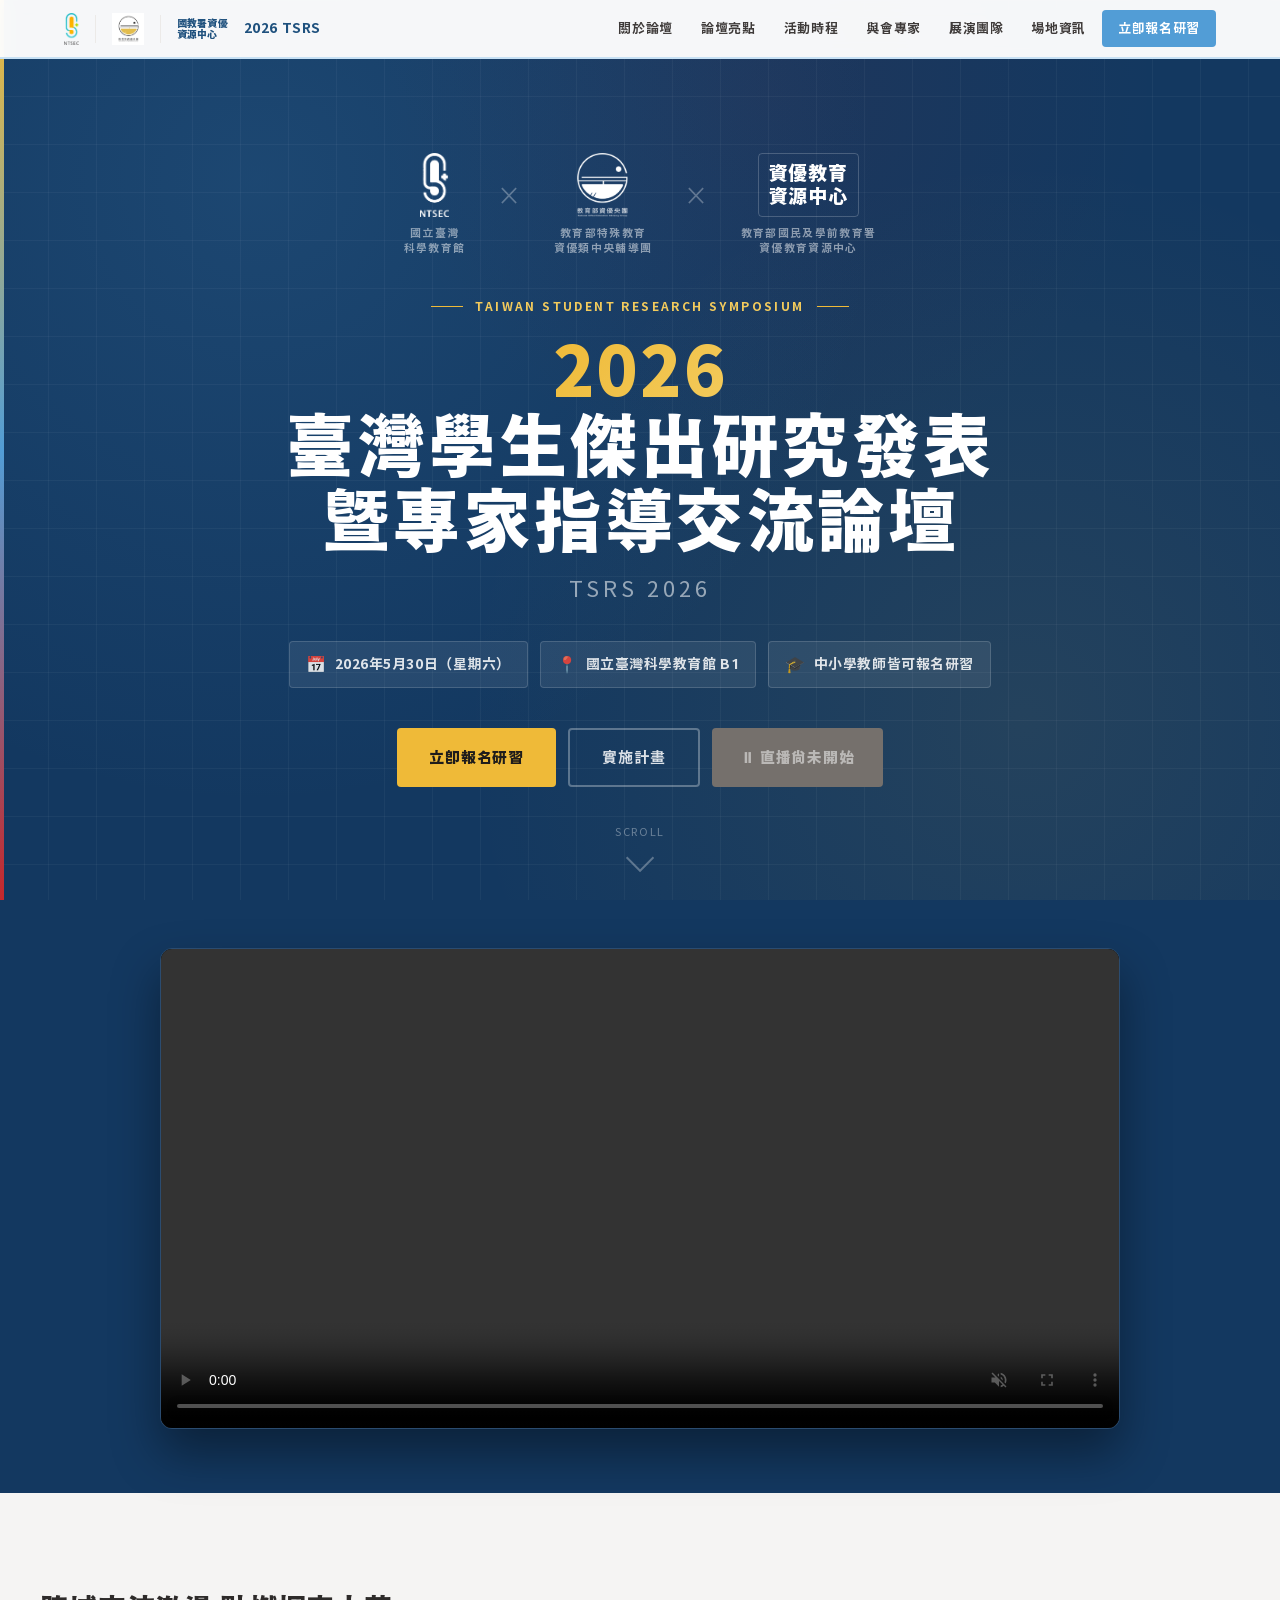
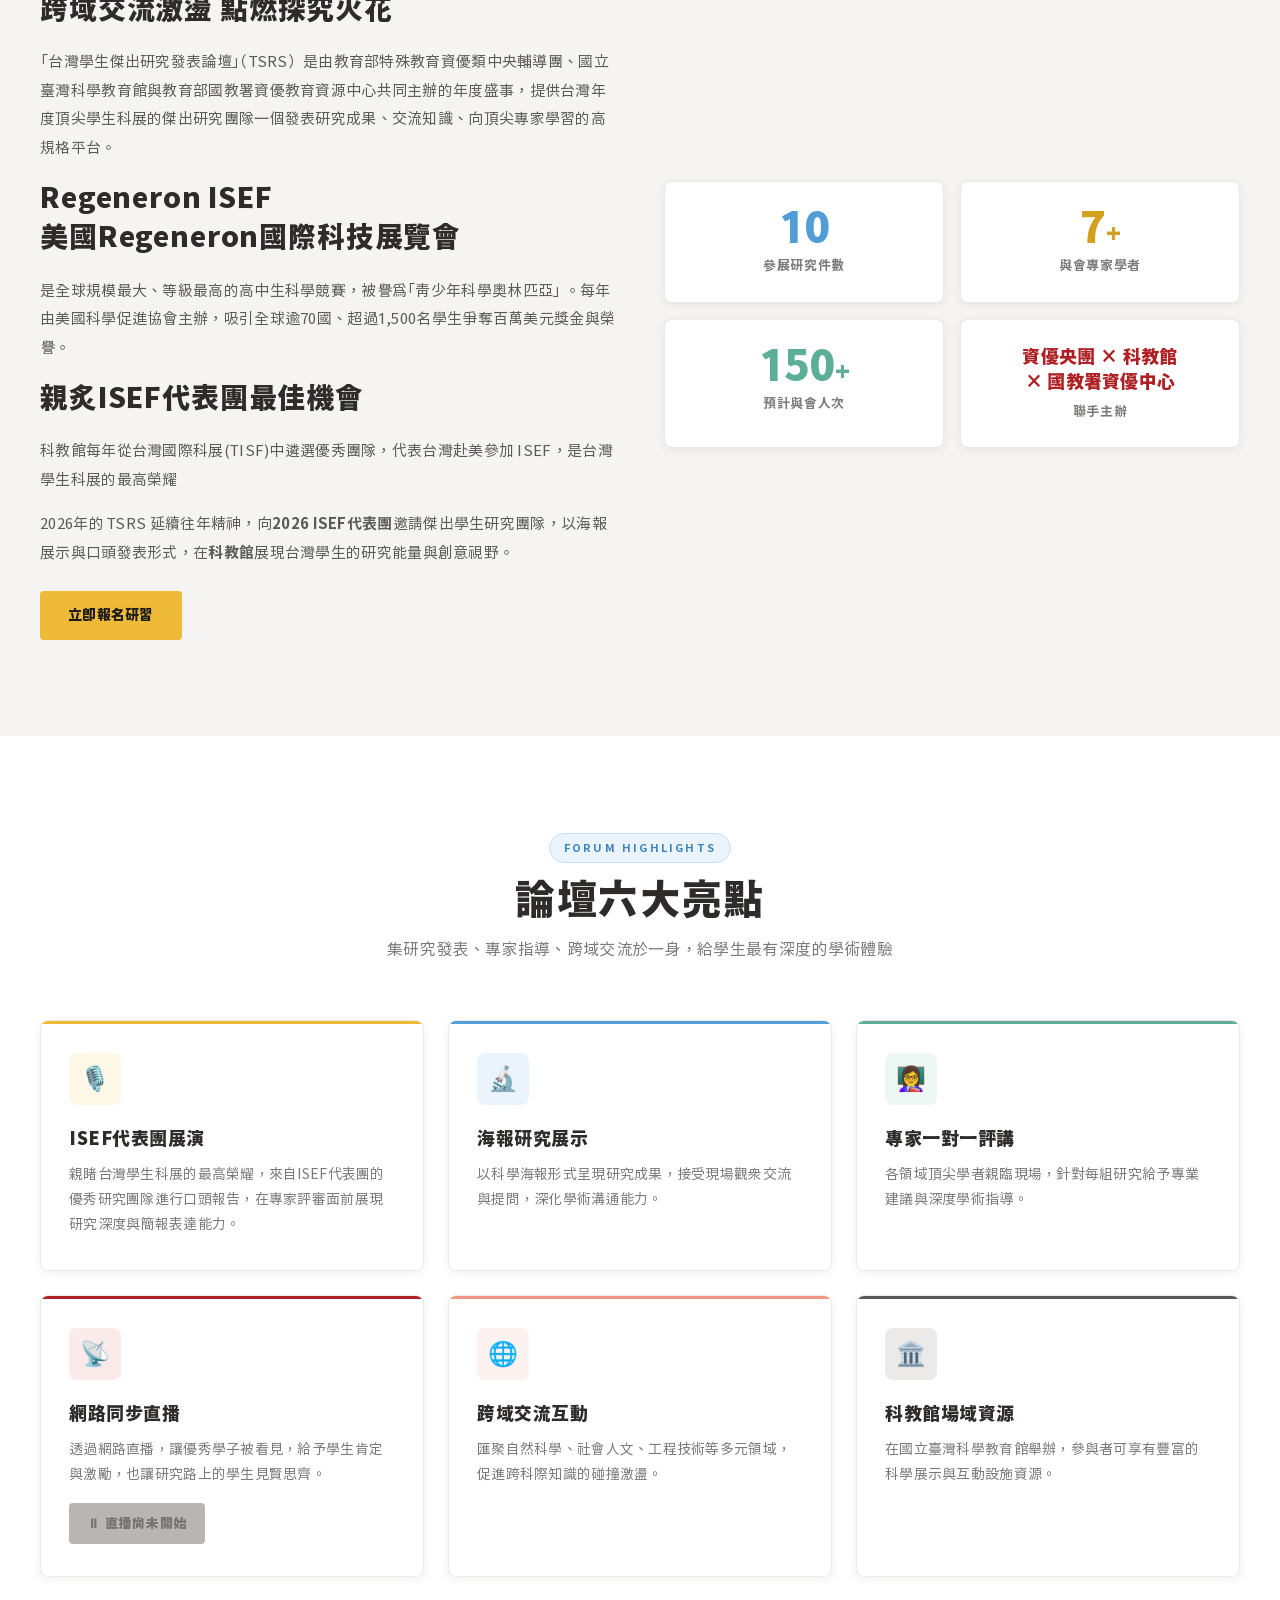
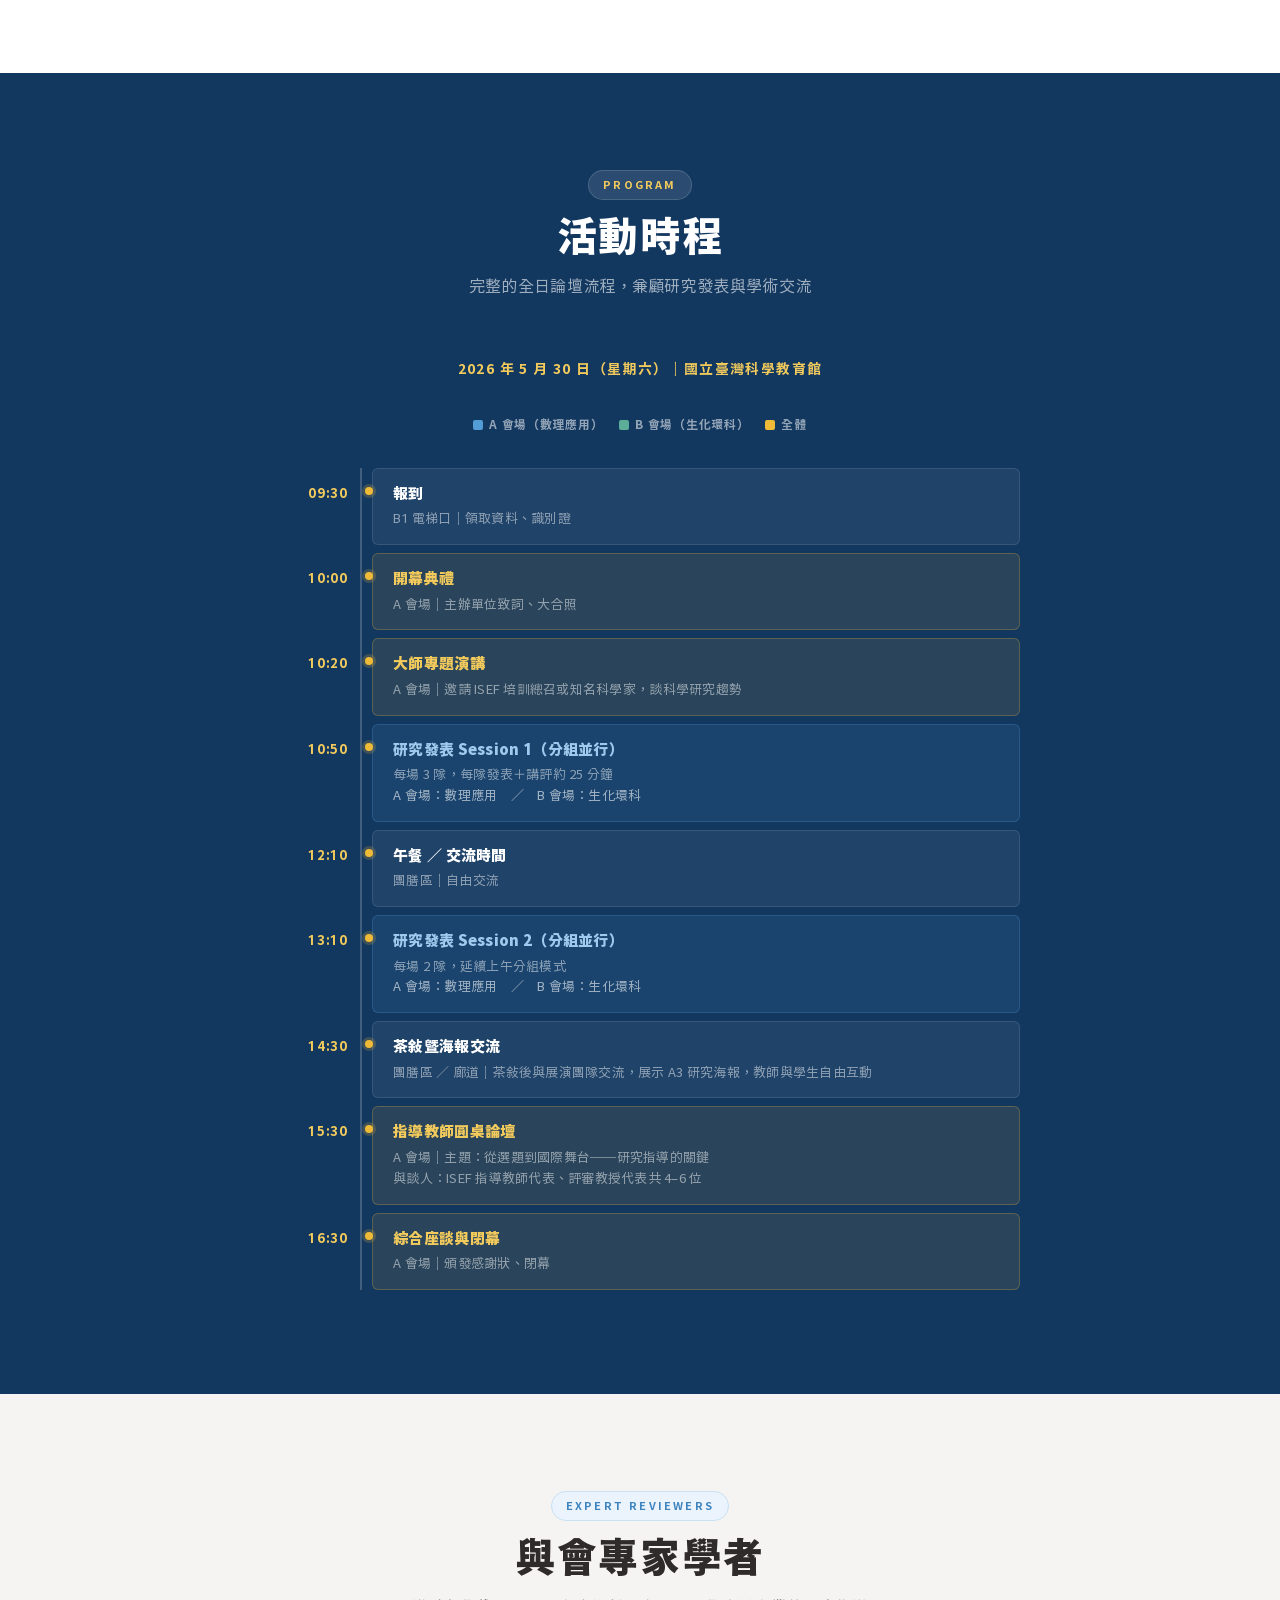
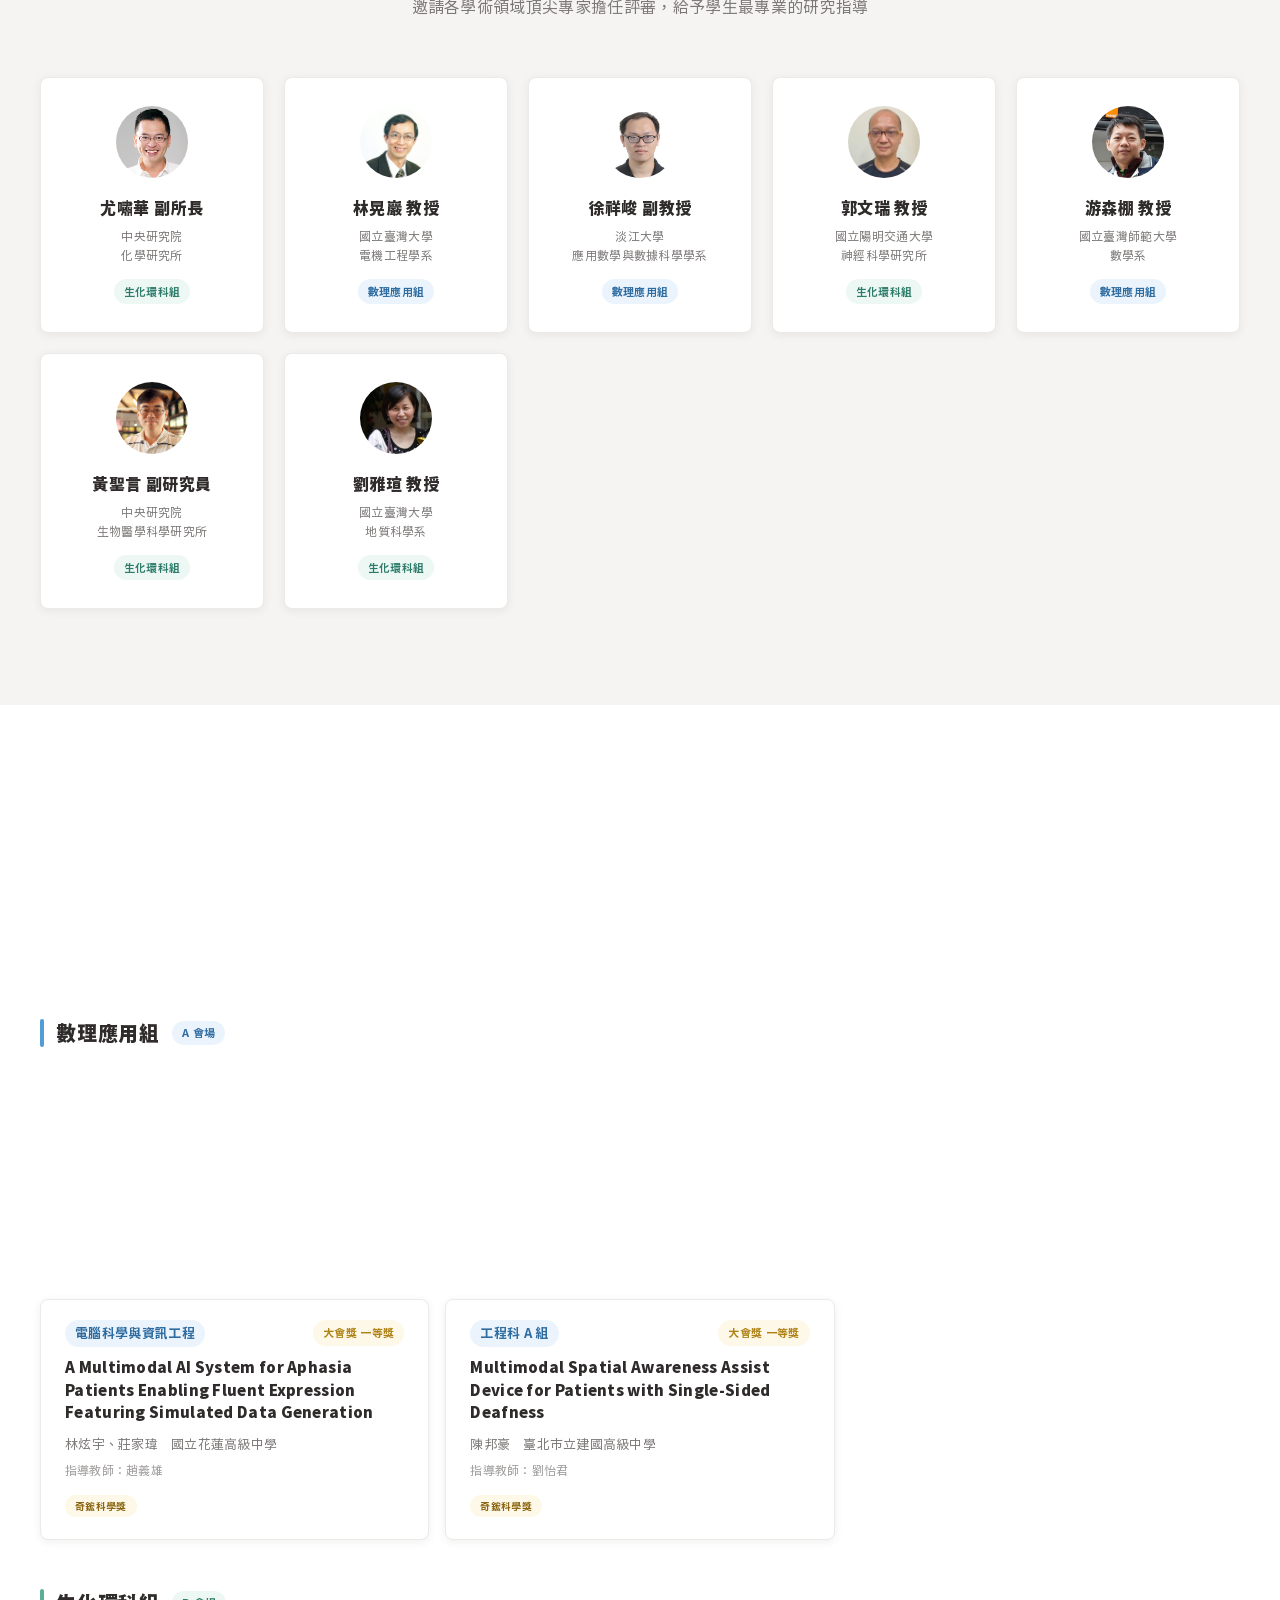
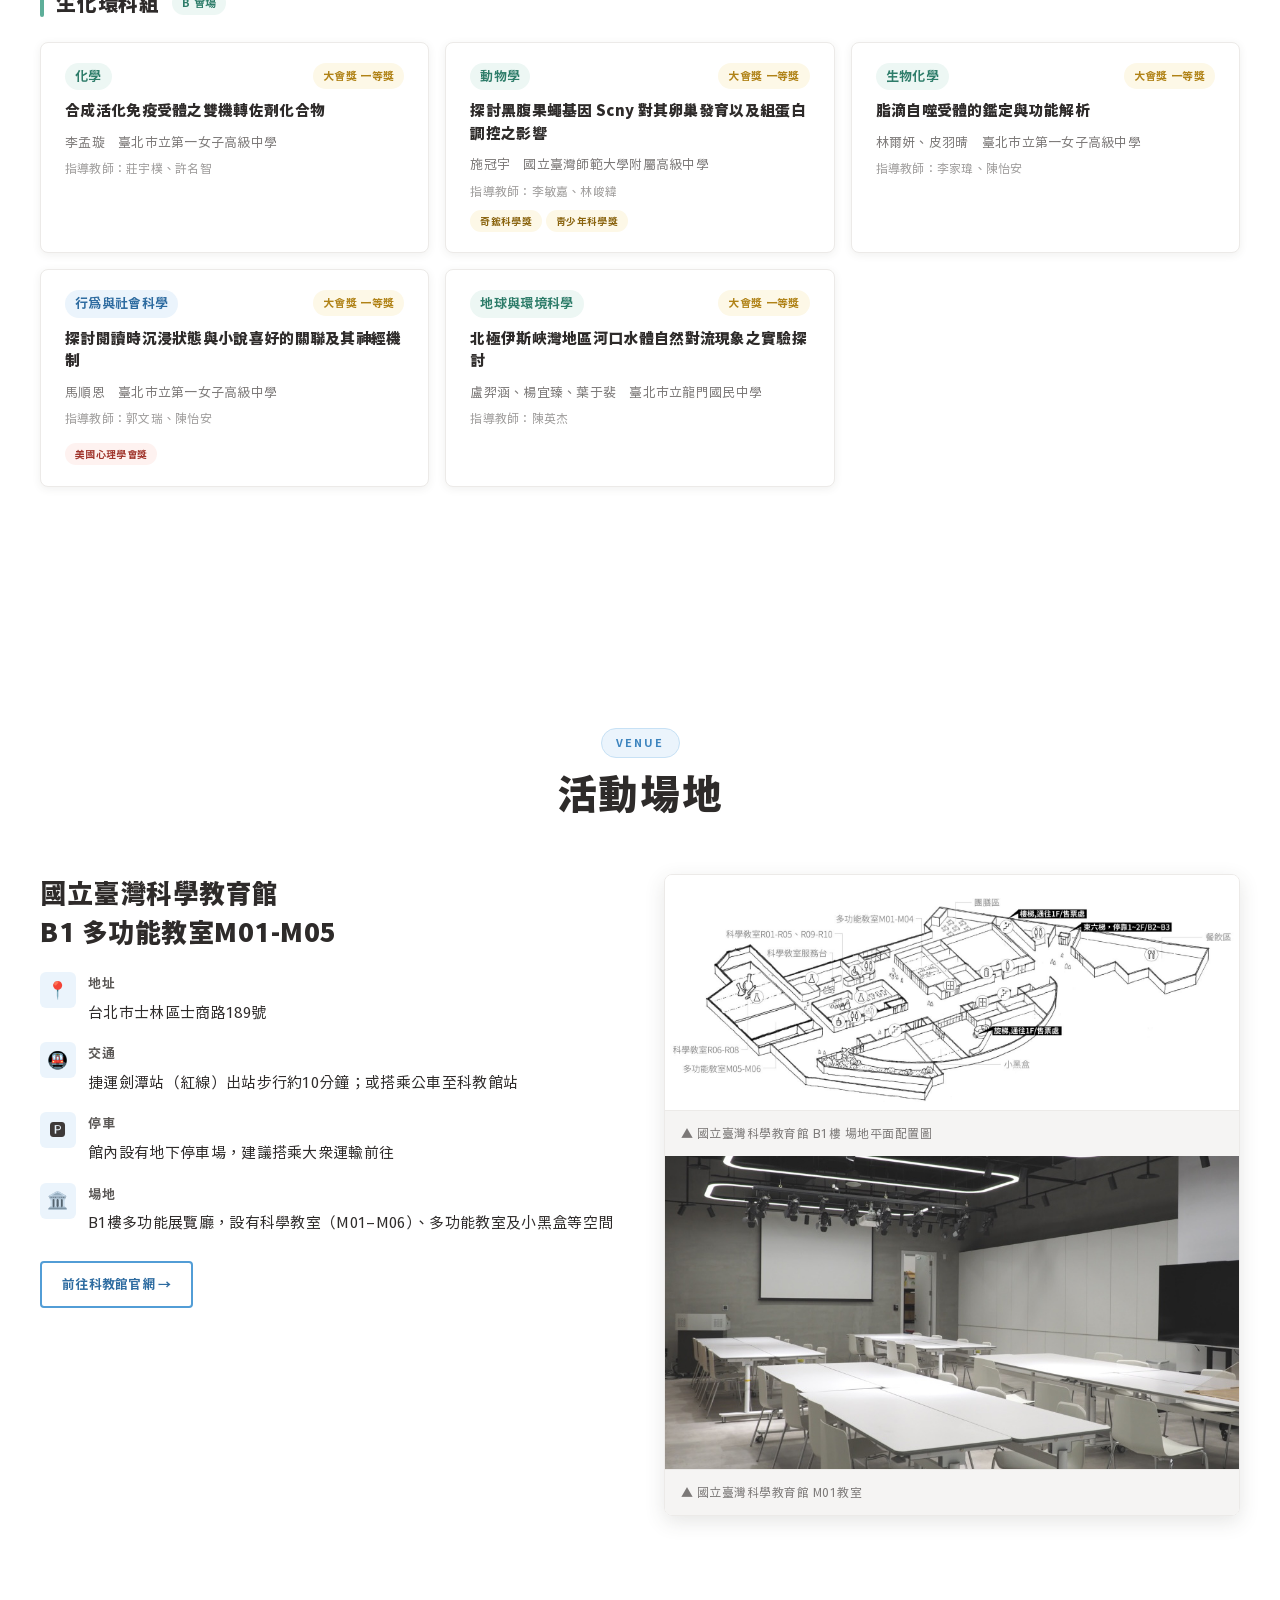
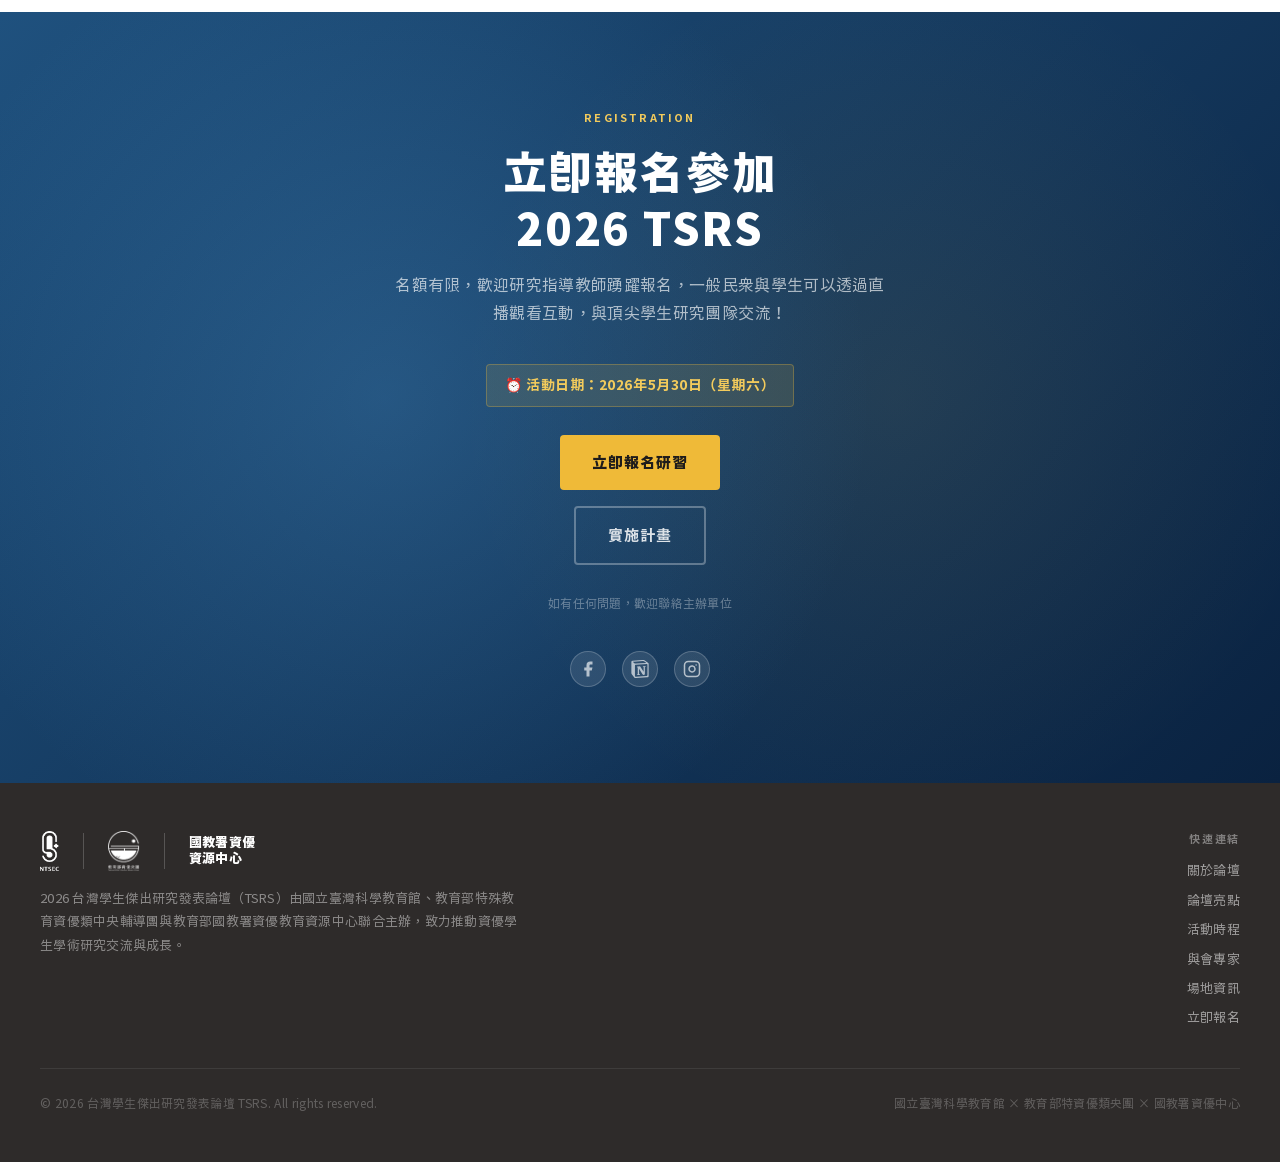
==== commit 006f9d01: "更正錯字" ====
--- a/index.html
+++ b/index.html
@@ -1651,7 +1651,7 @@
             </div>
             <p style="font-size:15px;font-weight:900;color:var(--charcoal-700);line-height:1.5;margin-bottom:8px;">A
               Study on Directed Graph Structures Induced by the Josephus Transformation</p>
-            <p style="font-size:13px;color:var(--charcoal-400);">林嘉穎　臺北市立第一女子高級中學</p>
+            <p style="font-size:13px;color:var(--charcoal-400);">林嘉潁　臺北市立第一女子高級中學</p>
             <p style="font-size:12px;color:var(--charcoal-300);margin-top:4px;">指導教師：楊宗穎、鄭永明</p>
           </div>
 
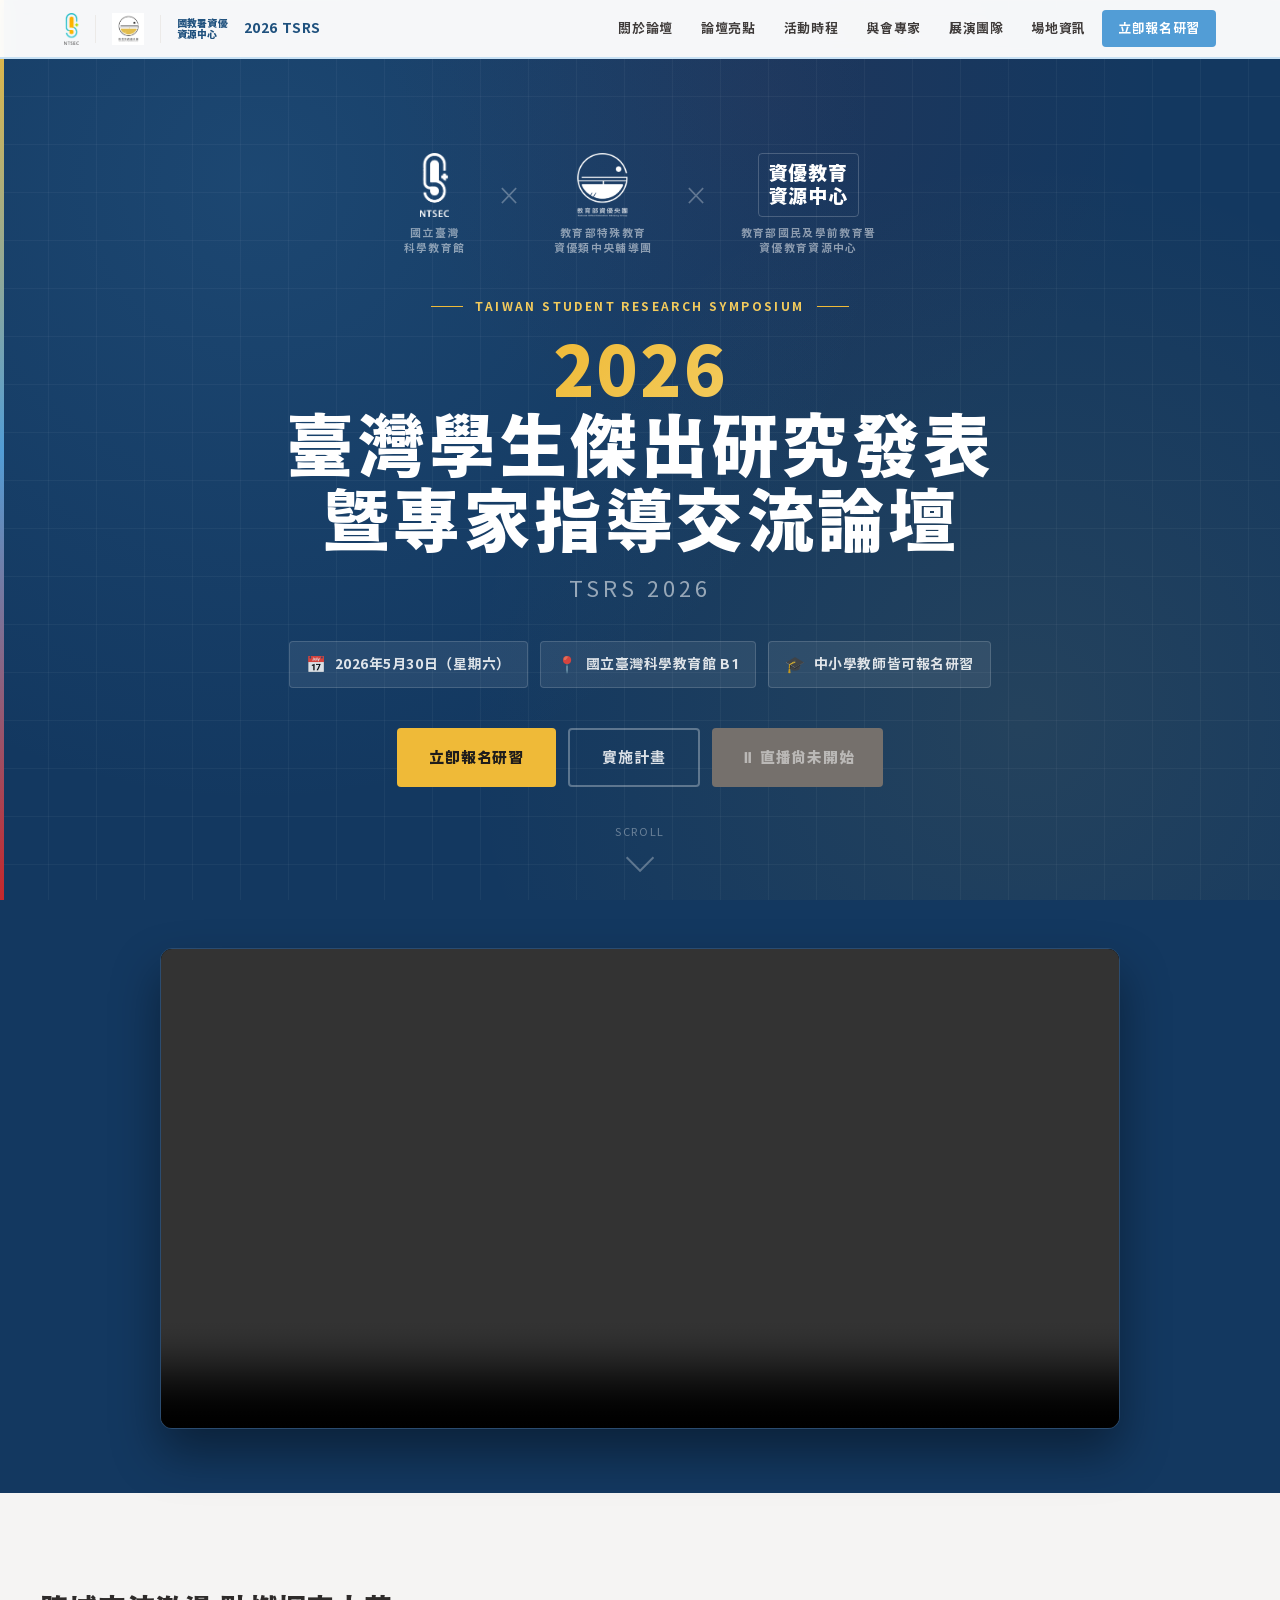
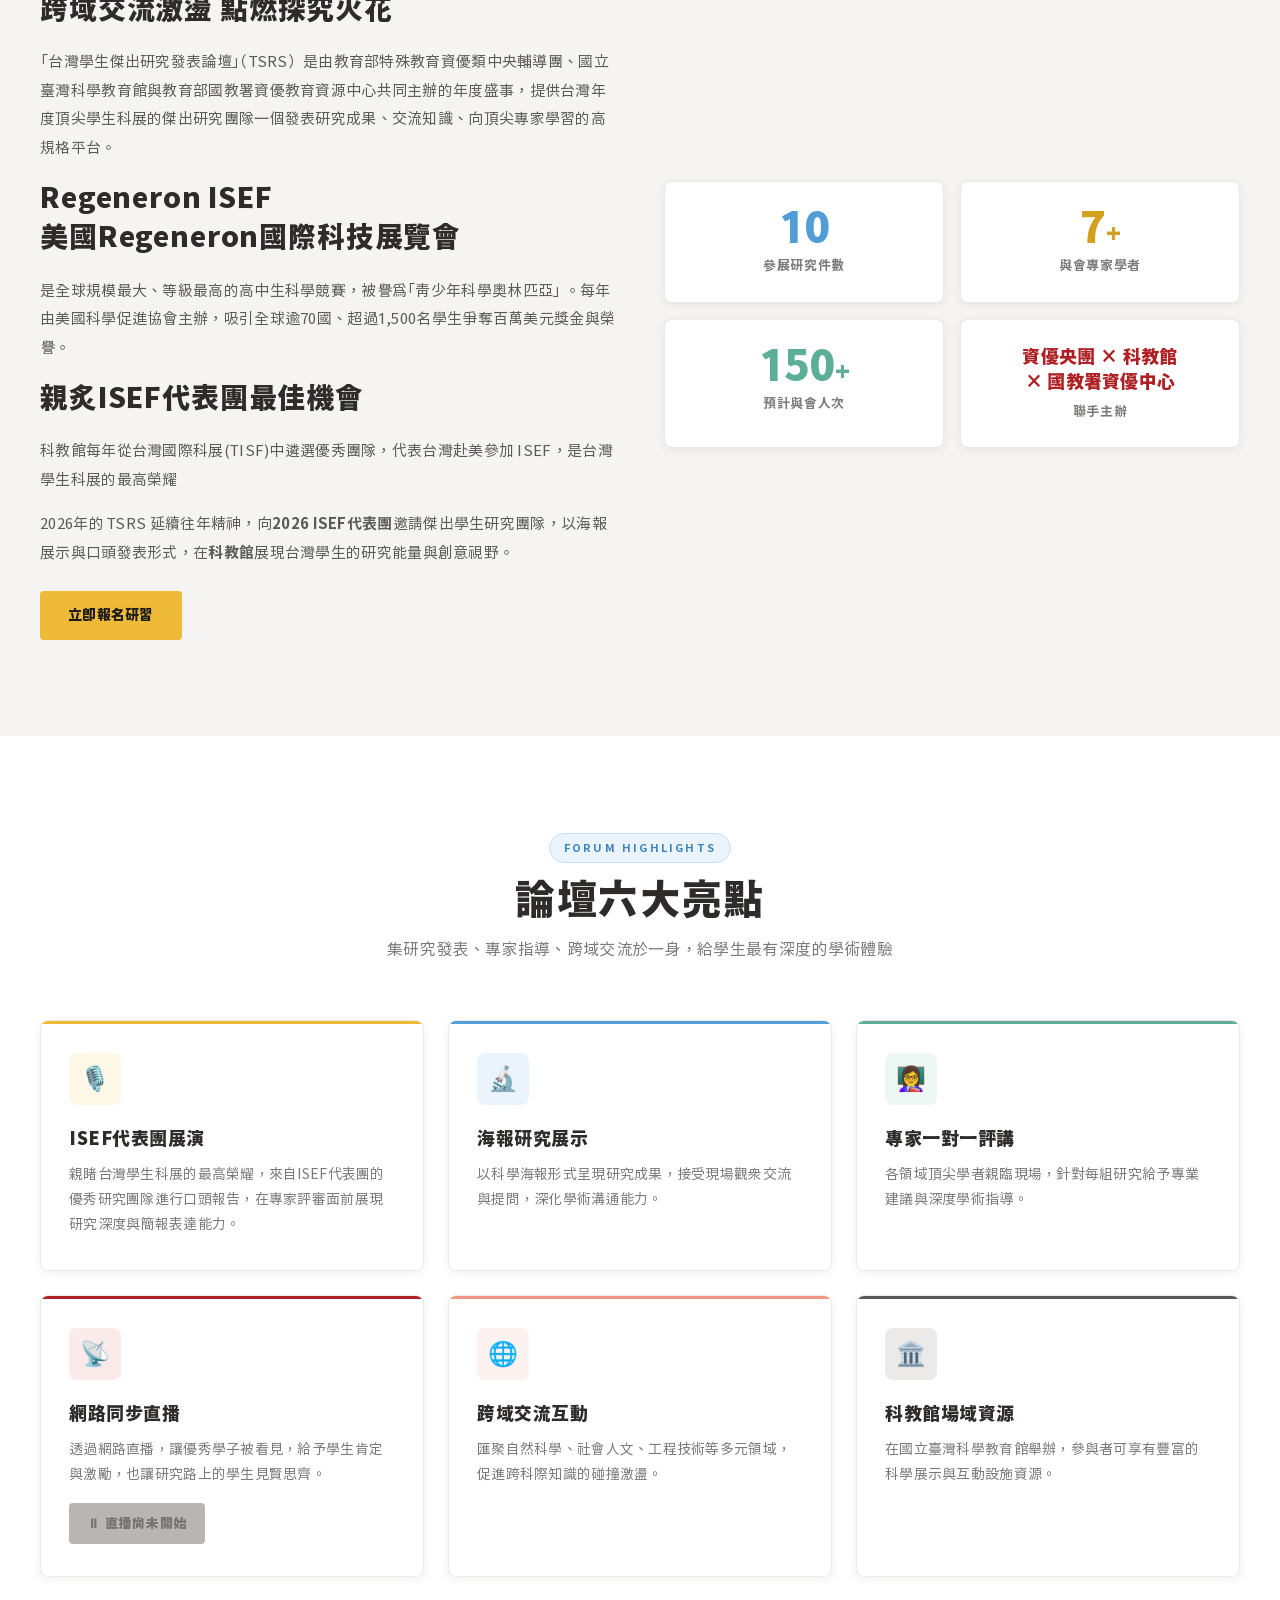
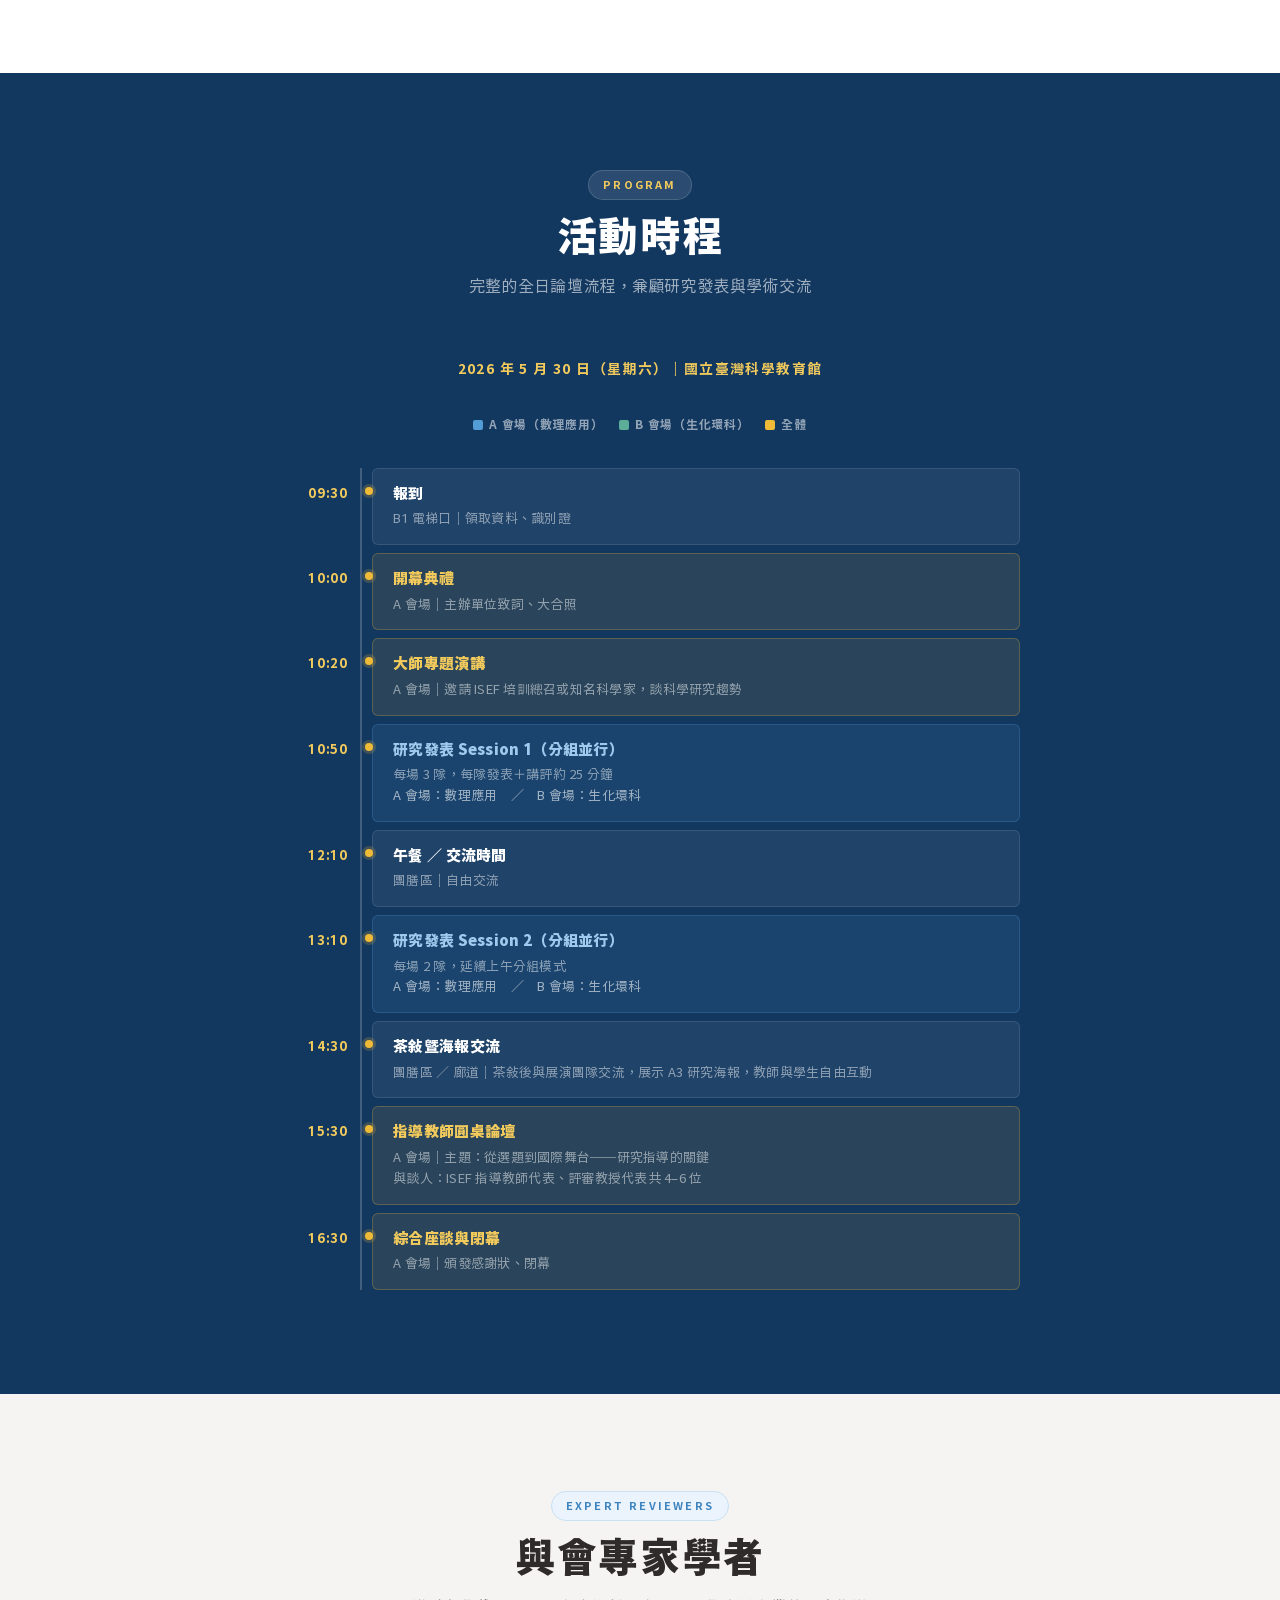
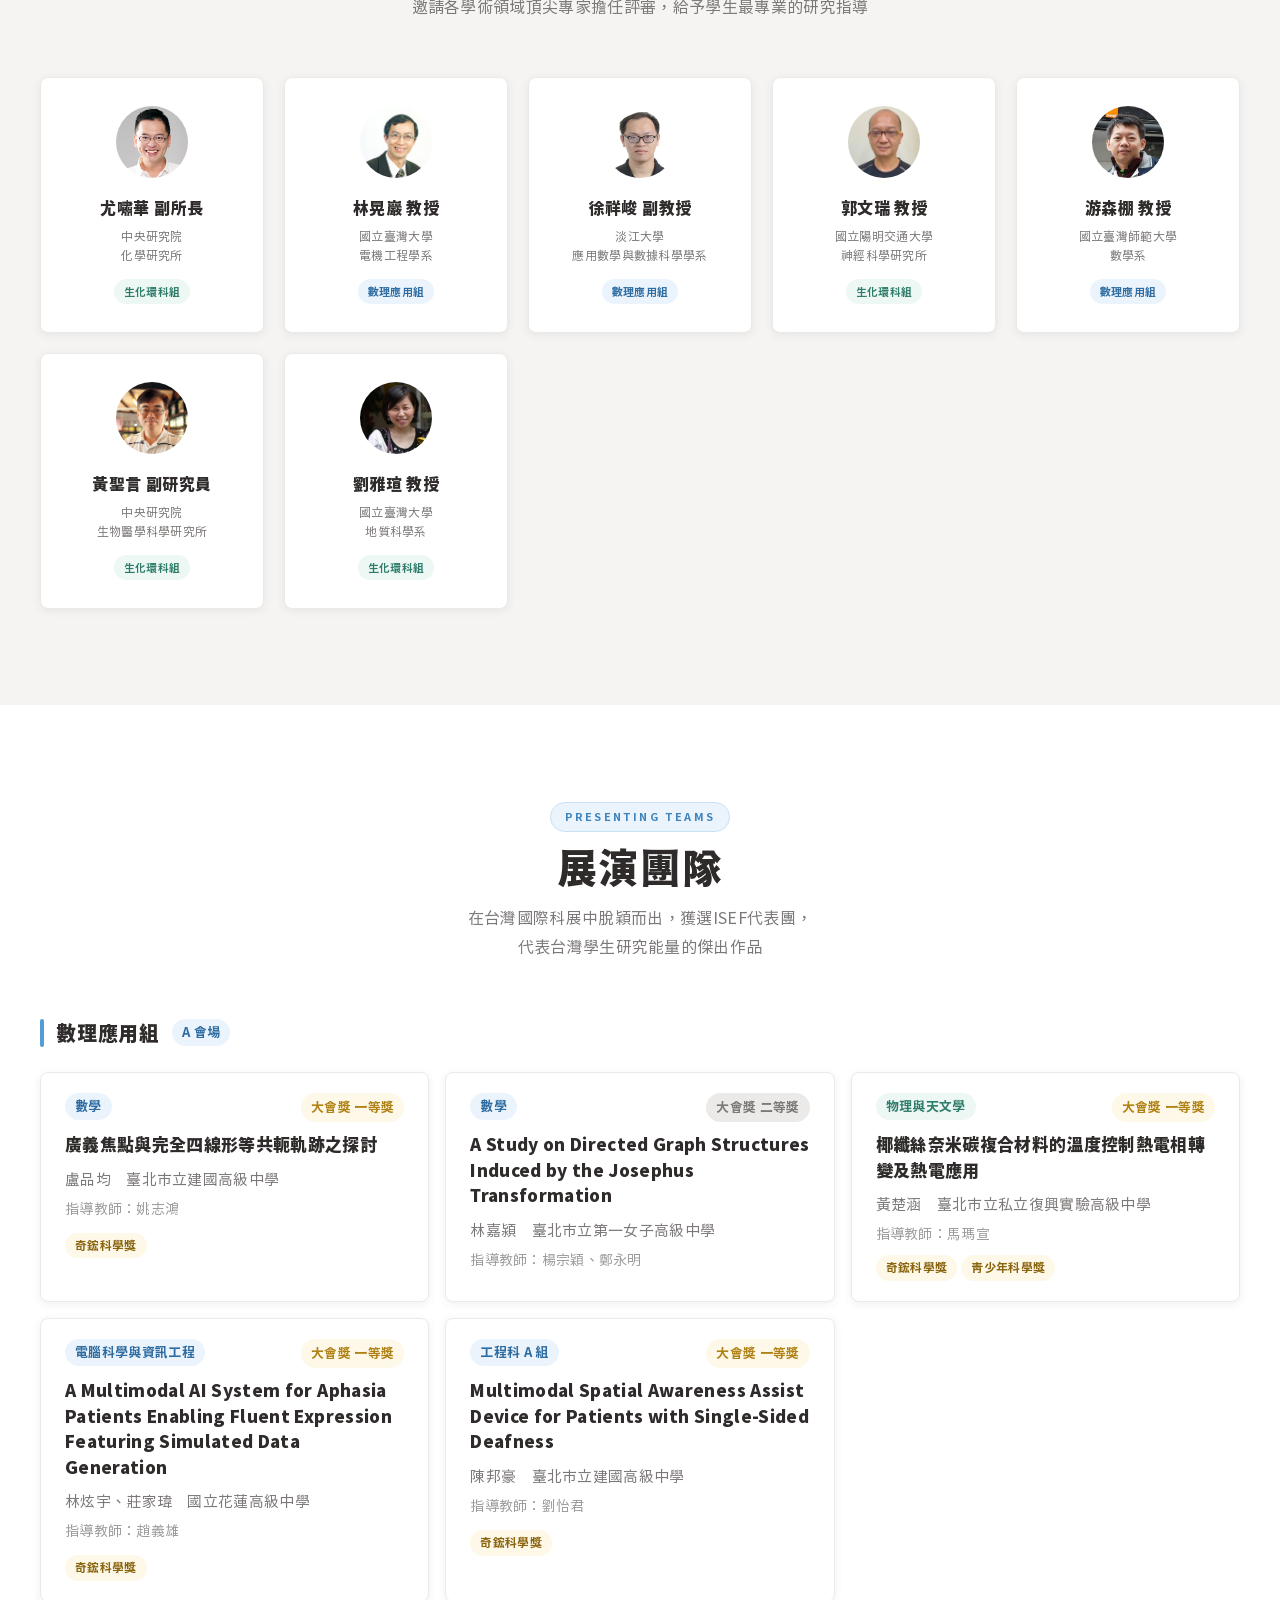
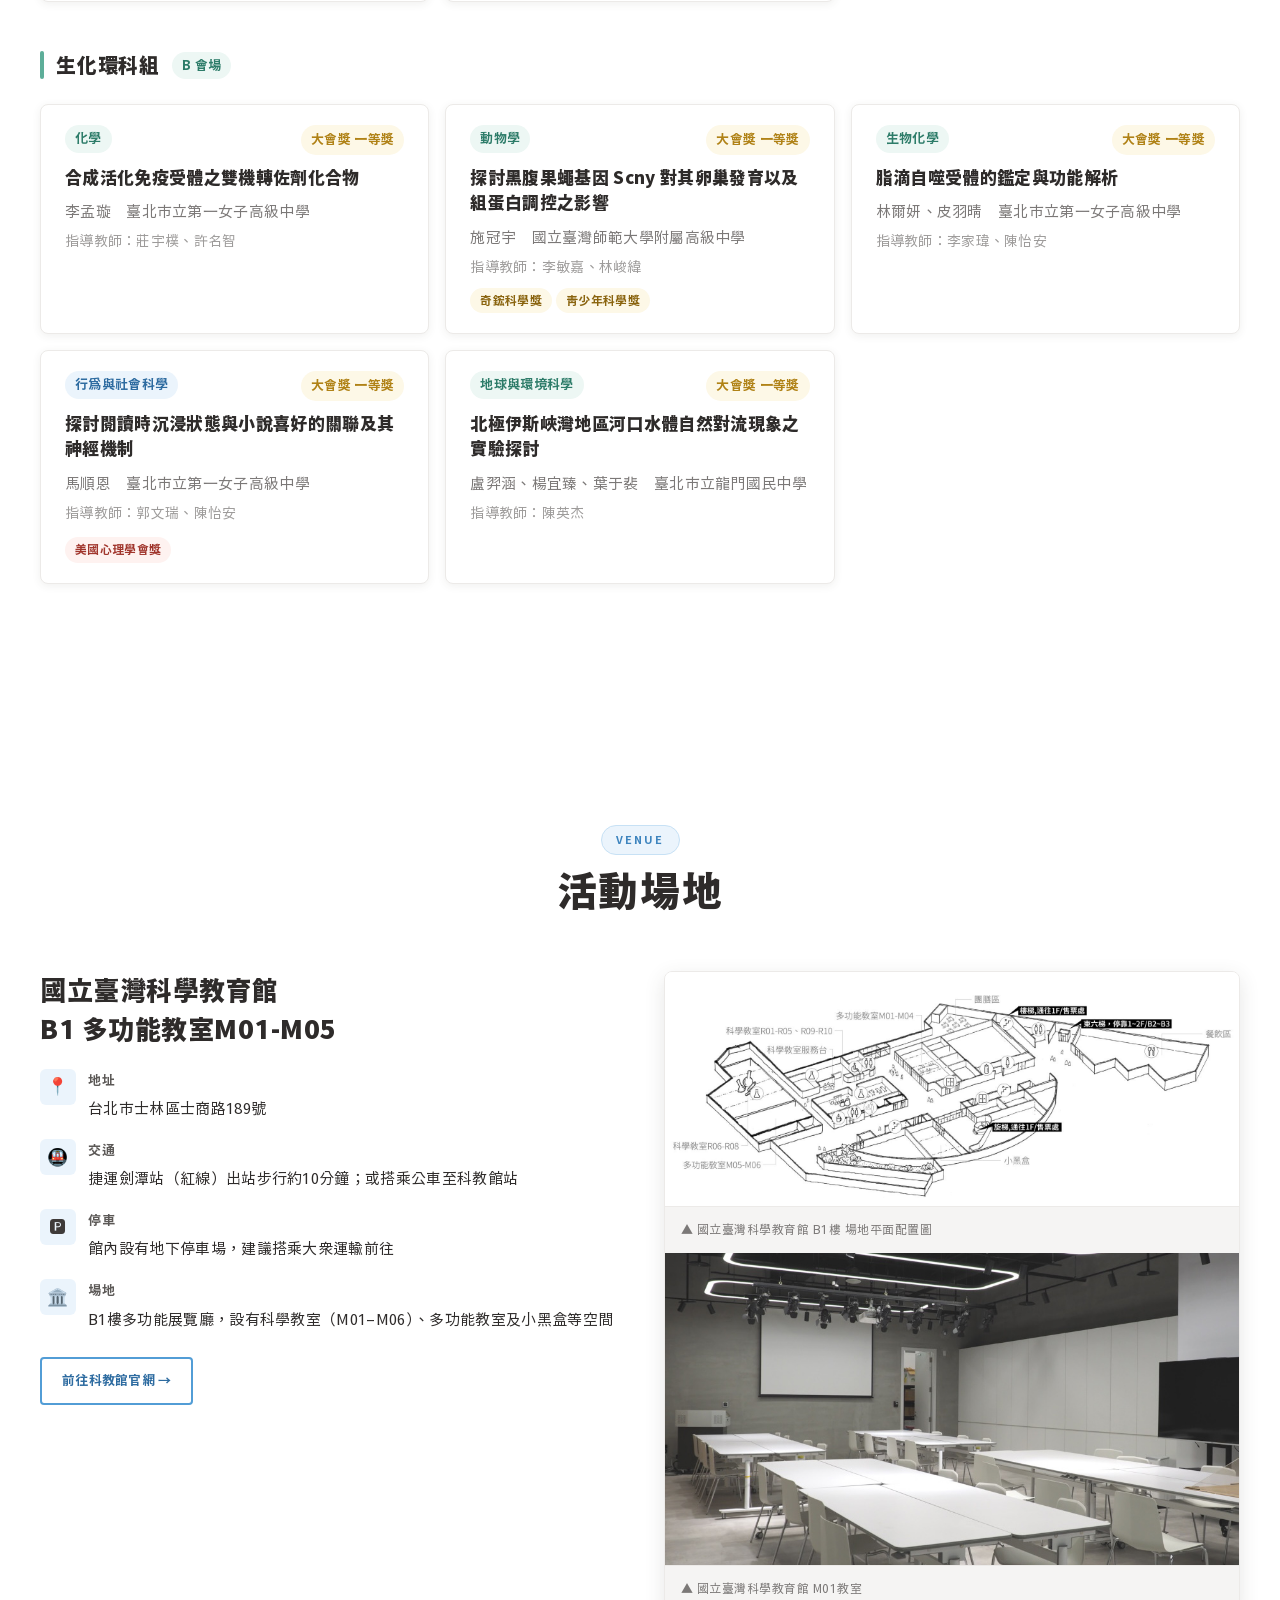
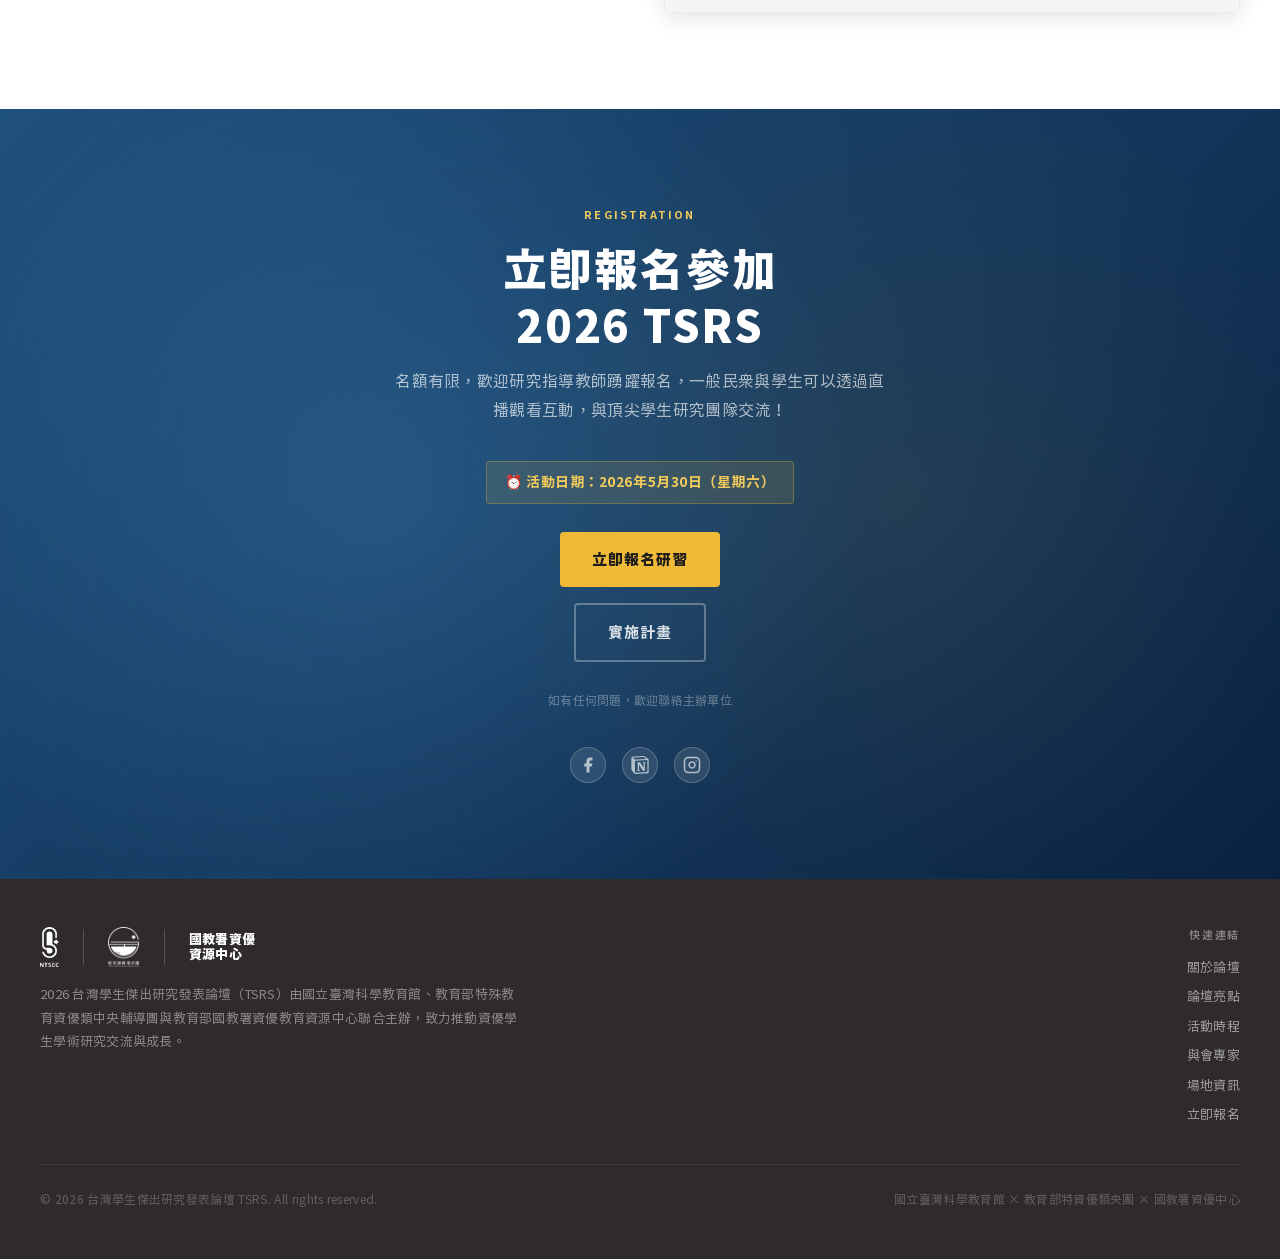
==== commit 0c986077: "style: enlarge team section font sizes by 2 levels Co-Authored-By: Claude Sonnet 4.6 <noreply@anthro" ====
--- a/index.html
+++ b/index.html
@@ -1621,7 +1621,7 @@
         <div style="display:flex;align-items:center;gap:12px;margin-bottom:24px;">
           <span style="display:inline-block;width:4px;height:28px;background:var(--blue-400);border-radius:2px;"></span>
           <h3 style="font-size:20px;font-weight:900;color:var(--charcoal-700);letter-spacing:0.04em;">數理應用組</h3>
-          <span class="badge badge-blue" style="font-size:11px;">A 會場</span>
+          <span class="badge badge-blue" style="font-size:13px;">A 會場</span>
         </div>
         <div style="display:grid;grid-template-columns:repeat(auto-fill,minmax(300px,1fr));gap:16px;">
 
@@ -1630,15 +1630,15 @@
               style="display:flex;justify-content:space-between;align-items:flex-start;margin-bottom:10px;flex-wrap:wrap;gap:4px;">
               <span class="badge badge-blue">數學</span>
               <span
-                style="font-size:11px;font-weight:700;color:var(--gold-600);background:var(--gold-50);padding:3px 10px;border-radius:100px;">大會獎
+                style="font-size:13px;font-weight:700;color:var(--gold-600);background:var(--gold-50);padding:3px 10px;border-radius:100px;">大會獎
                 一等獎</span>
             </div>
-            <p style="font-size:15px;font-weight:900;color:var(--charcoal-700);line-height:1.5;margin-bottom:8px;">
+            <p style="font-size:17px;font-weight:900;color:var(--charcoal-700);line-height:1.5;margin-bottom:8px;">
               廣義焦點與完全四線形等共軛軌跡之探討</p>
-            <p style="font-size:13px;color:var(--charcoal-400);">盧品均　臺北市立建國高級中學</p>
-            <p style="font-size:12px;color:var(--charcoal-300);margin-top:4px;">指導教師：姚志鴻</p>
+            <p style="font-size:15px;color:var(--charcoal-400);">盧品均　臺北市立建國高級中學</p>
+            <p style="font-size:14px;color:var(--charcoal-300);margin-top:4px;">指導教師：姚志鴻</p>
             <div style="margin-top:8px;">
-              <span class="badge badge-gold" style="font-size:10px;">奇鋐科學獎</span>
+              <span class="badge badge-gold" style="font-size:12px;">奇鋐科學獎</span>
             </div>
           </div>
 
@@ -1646,13 +1646,13 @@
             <div style="display:flex;justify-content:space-between;align-items:flex-start;margin-bottom:10px;">
               <span class="badge badge-blue">數學</span>
               <span
-                style="font-size:11px;font-weight:700;color:var(--charcoal-400);background:var(--neutral-100);padding:3px 10px;border-radius:100px;">大會獎
+                style="font-size:13px;font-weight:700;color:var(--charcoal-400);background:var(--neutral-100);padding:3px 10px;border-radius:100px;">大會獎
                 二等獎</span>
             </div>
-            <p style="font-size:15px;font-weight:900;color:var(--charcoal-700);line-height:1.5;margin-bottom:8px;">A
+            <p style="font-size:17px;font-weight:900;color:var(--charcoal-700);line-height:1.5;margin-bottom:8px;">A
               Study on Directed Graph Structures Induced by the Josephus Transformation</p>
-            <p style="font-size:13px;color:var(--charcoal-400);">林嘉潁　臺北市立第一女子高級中學</p>
-            <p style="font-size:12px;color:var(--charcoal-300);margin-top:4px;">指導教師：楊宗穎、鄭永明</p>
+            <p style="font-size:15px;color:var(--charcoal-400);">林嘉潁　臺北市立第一女子高級中學</p>
+            <p style="font-size:14px;color:var(--charcoal-300);margin-top:4px;">指導教師：楊宗穎、鄭永明</p>
           </div>
 
           <div class="card fade-in" style="padding:20px 24px;">
@@ -1660,16 +1660,16 @@
               style="display:flex;justify-content:space-between;align-items:flex-start;margin-bottom:10px;flex-wrap:wrap;gap:4px;">
               <span class="badge badge-teal">物理與天文學</span>
               <span
-                style="font-size:11px;font-weight:700;color:var(--gold-600);background:var(--gold-50);padding:3px 10px;border-radius:100px;">大會獎
+                style="font-size:13px;font-weight:700;color:var(--gold-600);background:var(--gold-50);padding:3px 10px;border-radius:100px;">大會獎
                 一等獎</span>
             </div>
-            <p style="font-size:15px;font-weight:900;color:var(--charcoal-700);line-height:1.5;margin-bottom:8px;">
+            <p style="font-size:17px;font-weight:900;color:var(--charcoal-700);line-height:1.5;margin-bottom:8px;">
               椰纖絲奈米碳複合材料的溫度控制熱電相轉變及熱電應用</p>
-            <p style="font-size:13px;color:var(--charcoal-400);">黃楚涵　臺北市立私立復興實驗高級中學</p>
-            <p style="font-size:12px;color:var(--charcoal-300);margin-top:4px;">指導教師：馬瑪宣</p>
+            <p style="font-size:15px;color:var(--charcoal-400);">黃楚涵　臺北市立私立復興實驗高級中學</p>
+            <p style="font-size:14px;color:var(--charcoal-300);margin-top:4px;">指導教師：馬瑪宣</p>
             <div style="margin-top:8px;display:flex;gap:4px;flex-wrap:wrap;">
-              <span class="badge badge-gold" style="font-size:10px;">奇鋐科學獎</span>
-              <span class="badge badge-gold" style="font-size:10px;">青少年科學獎</span>
+              <span class="badge badge-gold" style="font-size:12px;">奇鋐科學獎</span>
+              <span class="badge badge-gold" style="font-size:12px;">青少年科學獎</span>
             </div>
           </div>
 
@@ -1678,16 +1678,16 @@
               style="display:flex;justify-content:space-between;align-items:flex-start;margin-bottom:10px;flex-wrap:wrap;gap:4px;">
               <span class="badge badge-blue">電腦科學與資訊工程</span>
               <span
-                style="font-size:11px;font-weight:700;color:var(--gold-600);background:var(--gold-50);padding:3px 10px;border-radius:100px;">大會獎
+                style="font-size:13px;font-weight:700;color:var(--gold-600);background:var(--gold-50);padding:3px 10px;border-radius:100px;">大會獎
                 一等獎</span>
             </div>
-            <p style="font-size:15px;font-weight:900;color:var(--charcoal-700);line-height:1.5;margin-bottom:8px;">A
+            <p style="font-size:17px;font-weight:900;color:var(--charcoal-700);line-height:1.5;margin-bottom:8px;">A
               Multimodal AI System for Aphasia Patients Enabling Fluent Expression Featuring Simulated Data Generation
             </p>
-            <p style="font-size:13px;color:var(--charcoal-400);">林炫宇、莊家瑋　國立花蓮高級中學</p>
-            <p style="font-size:12px;color:var(--charcoal-300);margin-top:4px;">指導教師：趙義雄</p>
+            <p style="font-size:15px;color:var(--charcoal-400);">林炫宇、莊家瑋　國立花蓮高級中學</p>
+            <p style="font-size:14px;color:var(--charcoal-300);margin-top:4px;">指導教師：趙義雄</p>
             <div style="margin-top:8px;">
-              <span class="badge badge-gold" style="font-size:10px;">奇鋐科學獎</span>
+              <span class="badge badge-gold" style="font-size:12px;">奇鋐科學獎</span>
             </div>
           </div>
 
@@ -1696,15 +1696,15 @@
               style="display:flex;justify-content:space-between;align-items:flex-start;margin-bottom:10px;flex-wrap:wrap;gap:4px;">
               <span class="badge badge-blue">工程科 A 組</span>
               <span
-                style="font-size:11px;font-weight:700;color:var(--gold-600);background:var(--gold-50);padding:3px 10px;border-radius:100px;">大會獎
+                style="font-size:13px;font-weight:700;color:var(--gold-600);background:var(--gold-50);padding:3px 10px;border-radius:100px;">大會獎
                 一等獎</span>
             </div>
-            <p style="font-size:15px;font-weight:900;color:var(--charcoal-700);line-height:1.5;margin-bottom:8px;">
+            <p style="font-size:17px;font-weight:900;color:var(--charcoal-700);line-height:1.5;margin-bottom:8px;">
               Multimodal Spatial Awareness Assist Device for Patients with Single-Sided Deafness</p>
-            <p style="font-size:13px;color:var(--charcoal-400);">陳邦豪　臺北市立建國高級中學</p>
-            <p style="font-size:12px;color:var(--charcoal-300);margin-top:4px;">指導教師：劉怡君</p>
+            <p style="font-size:15px;color:var(--charcoal-400);">陳邦豪　臺北市立建國高級中學</p>
+            <p style="font-size:14px;color:var(--charcoal-300);margin-top:4px;">指導教師：劉怡君</p>
             <div style="margin-top:8px;">
-              <span class="badge badge-gold" style="font-size:10px;">奇鋐科學獎</span>
+              <span class="badge badge-gold" style="font-size:12px;">奇鋐科學獎</span>
             </div>
           </div>
 
@@ -1716,7 +1716,7 @@
         <div style="display:flex;align-items:center;gap:12px;margin-bottom:24px;">
           <span style="display:inline-block;width:4px;height:28px;background:var(--teal-400);border-radius:2px;"></span>
           <h3 style="font-size:20px;font-weight:900;color:var(--charcoal-700);letter-spacing:0.04em;">生化環科組</h3>
-          <span class="badge badge-teal" style="font-size:11px;">B 會場</span>
+          <span class="badge badge-teal" style="font-size:13px;">B 會場</span>
         </div>
         <div style="display:grid;grid-template-columns:repeat(auto-fill,minmax(300px,1fr));gap:16px;">
 
@@ -1724,13 +1724,13 @@
             <div style="display:flex;justify-content:space-between;align-items:flex-start;margin-bottom:10px;">
               <span class="badge badge-teal">化學</span>
               <span
-                style="font-size:11px;font-weight:700;color:var(--gold-600);background:var(--gold-50);padding:3px 10px;border-radius:100px;">大會獎
+                style="font-size:13px;font-weight:700;color:var(--gold-600);background:var(--gold-50);padding:3px 10px;border-radius:100px;">大會獎
                 一等獎</span>
             </div>
-            <p style="font-size:15px;font-weight:900;color:var(--charcoal-700);line-height:1.5;margin-bottom:8px;">
+            <p style="font-size:17px;font-weight:900;color:var(--charcoal-700);line-height:1.5;margin-bottom:8px;">
               合成活化免疫受體之雙機轉佐劑化合物</p>
-            <p style="font-size:13px;color:var(--charcoal-400);">李孟璇　臺北市立第一女子高級中學</p>
-            <p style="font-size:12px;color:var(--charcoal-300);margin-top:4px;">指導教師：莊宇樸、許名智</p>
+            <p style="font-size:15px;color:var(--charcoal-400);">李孟璇　臺北市立第一女子高級中學</p>
+            <p style="font-size:14px;color:var(--charcoal-300);margin-top:4px;">指導教師：莊宇樸、許名智</p>
           </div>
 
           <div class="card fade-in" style="padding:20px 24px;">
@@ -1738,16 +1738,16 @@
               style="display:flex;justify-content:space-between;align-items:flex-start;margin-bottom:10px;flex-wrap:wrap;gap:4px;">
               <span class="badge badge-teal">動物學</span>
               <span
-                style="font-size:11px;font-weight:700;color:var(--gold-600);background:var(--gold-50);padding:3px 10px;border-radius:100px;">大會獎
+                style="font-size:13px;font-weight:700;color:var(--gold-600);background:var(--gold-50);padding:3px 10px;border-radius:100px;">大會獎
                 一等獎</span>
             </div>
-            <p style="font-size:15px;font-weight:900;color:var(--charcoal-700);line-height:1.5;margin-bottom:8px;">
+            <p style="font-size:17px;font-weight:900;color:var(--charcoal-700);line-height:1.5;margin-bottom:8px;">
               探討黑腹果蠅基因 Scny 對其卵巢發育以及組蛋白調控之影響</p>
-            <p style="font-size:13px;color:var(--charcoal-400);">施冠宇　國立臺灣師範大學附屬高級中學</p>
-            <p style="font-size:12px;color:var(--charcoal-300);margin-top:4px;">指導教師：李敏嘉、林峻緯</p>
+            <p style="font-size:15px;color:var(--charcoal-400);">施冠宇　國立臺灣師範大學附屬高級中學</p>
+            <p style="font-size:14px;color:var(--charcoal-300);margin-top:4px;">指導教師：李敏嘉、林峻緯</p>
             <div style="margin-top:8px;display:flex;gap:4px;flex-wrap:wrap;">
-              <span class="badge badge-gold" style="font-size:10px;">奇鋐科學獎</span>
-              <span class="badge badge-gold" style="font-size:10px;">青少年科學獎</span>
+              <span class="badge badge-gold" style="font-size:12px;">奇鋐科學獎</span>
+              <span class="badge badge-gold" style="font-size:12px;">青少年科學獎</span>
             </div>
           </div>
 
@@ -1755,13 +1755,13 @@
             <div style="display:flex;justify-content:space-between;align-items:flex-start;margin-bottom:10px;">
               <span class="badge badge-teal">生物化學</span>
               <span
-                style="font-size:11px;font-weight:700;color:var(--gold-600);background:var(--gold-50);padding:3px 10px;border-radius:100px;">大會獎
+                style="font-size:13px;font-weight:700;color:var(--gold-600);background:var(--gold-50);padding:3px 10px;border-radius:100px;">大會獎
                 一等獎</span>
             </div>
-            <p style="font-size:15px;font-weight:900;color:var(--charcoal-700);line-height:1.5;margin-bottom:8px;">
+            <p style="font-size:17px;font-weight:900;color:var(--charcoal-700);line-height:1.5;margin-bottom:8px;">
               脂滴自噬受體的鑑定與功能解析</p>
-            <p style="font-size:13px;color:var(--charcoal-400);">林爾妍、皮羽晴　臺北市立第一女子高級中學</p>
-            <p style="font-size:12px;color:var(--charcoal-300);margin-top:4px;">指導教師：李家瑋、陳怡安</p>
+            <p style="font-size:15px;color:var(--charcoal-400);">林爾妍、皮羽晴　臺北市立第一女子高級中學</p>
+            <p style="font-size:14px;color:var(--charcoal-300);margin-top:4px;">指導教師：李家瑋、陳怡安</p>
           </div>
 
           <div class="card fade-in" style="padding:20px 24px;">
@@ -1769,15 +1769,15 @@
               style="display:flex;justify-content:space-between;align-items:flex-start;margin-bottom:10px;flex-wrap:wrap;gap:4px;">
               <span class="badge badge-blue">行為與社會科學</span>
               <span
-                style="font-size:11px;font-weight:700;color:var(--gold-600);background:var(--gold-50);padding:3px 10px;border-radius:100px;">大會獎
+                style="font-size:13px;font-weight:700;color:var(--gold-600);background:var(--gold-50);padding:3px 10px;border-radius:100px;">大會獎
                 一等獎</span>
             </div>
-            <p style="font-size:15px;font-weight:900;color:var(--charcoal-700);line-height:1.5;margin-bottom:8px;">
+            <p style="font-size:17px;font-weight:900;color:var(--charcoal-700);line-height:1.5;margin-bottom:8px;">
               探討閱讀時沉浸狀態與小說喜好的關聯及其神經機制</p>
-            <p style="font-size:13px;color:var(--charcoal-400);">馬順恩　臺北市立第一女子高級中學</p>
-            <p style="font-size:12px;color:var(--charcoal-300);margin-top:4px;">指導教師：郭文瑞、陳怡安</p>
+            <p style="font-size:15px;color:var(--charcoal-400);">馬順恩　臺北市立第一女子高級中學</p>
+            <p style="font-size:14px;color:var(--charcoal-300);margin-top:4px;">指導教師：郭文瑞、陳怡安</p>
             <div style="margin-top:8px;">
-              <span class="badge badge-salmon" style="font-size:10px;">美國心理學會獎</span>
+              <span class="badge badge-salmon" style="font-size:12px;">美國心理學會獎</span>
             </div>
           </div>
 
@@ -1785,13 +1785,13 @@
             <div style="display:flex;justify-content:space-between;align-items:flex-start;margin-bottom:10px;">
               <span class="badge badge-teal">地球與環境科學</span>
               <span
-                style="font-size:11px;font-weight:700;color:var(--gold-600);background:var(--gold-50);padding:3px 10px;border-radius:100px;">大會獎
+                style="font-size:13px;font-weight:700;color:var(--gold-600);background:var(--gold-50);padding:3px 10px;border-radius:100px;">大會獎
                 一等獎</span>
             </div>
-            <p style="font-size:15px;font-weight:900;color:var(--charcoal-700);line-height:1.5;margin-bottom:8px;">
+            <p style="font-size:17px;font-weight:900;color:var(--charcoal-700);line-height:1.5;margin-bottom:8px;">
               北極伊斯峽灣地區河口水體自然對流現象之實驗探討</p>
-            <p style="font-size:13px;color:var(--charcoal-400);">盧羿涵、楊宜臻、葉于裴　臺北市立龍門國民中學</p>
-            <p style="font-size:12px;color:var(--charcoal-300);margin-top:4px;">指導教師：陳英杰</p>
+            <p style="font-size:15px;color:var(--charcoal-400);">盧羿涵、楊宜臻、葉于裴　臺北市立龍門國民中學</p>
+            <p style="font-size:14px;color:var(--charcoal-300);margin-top:4px;">指導教師：陳英杰</p>
           </div>
 
         </div>
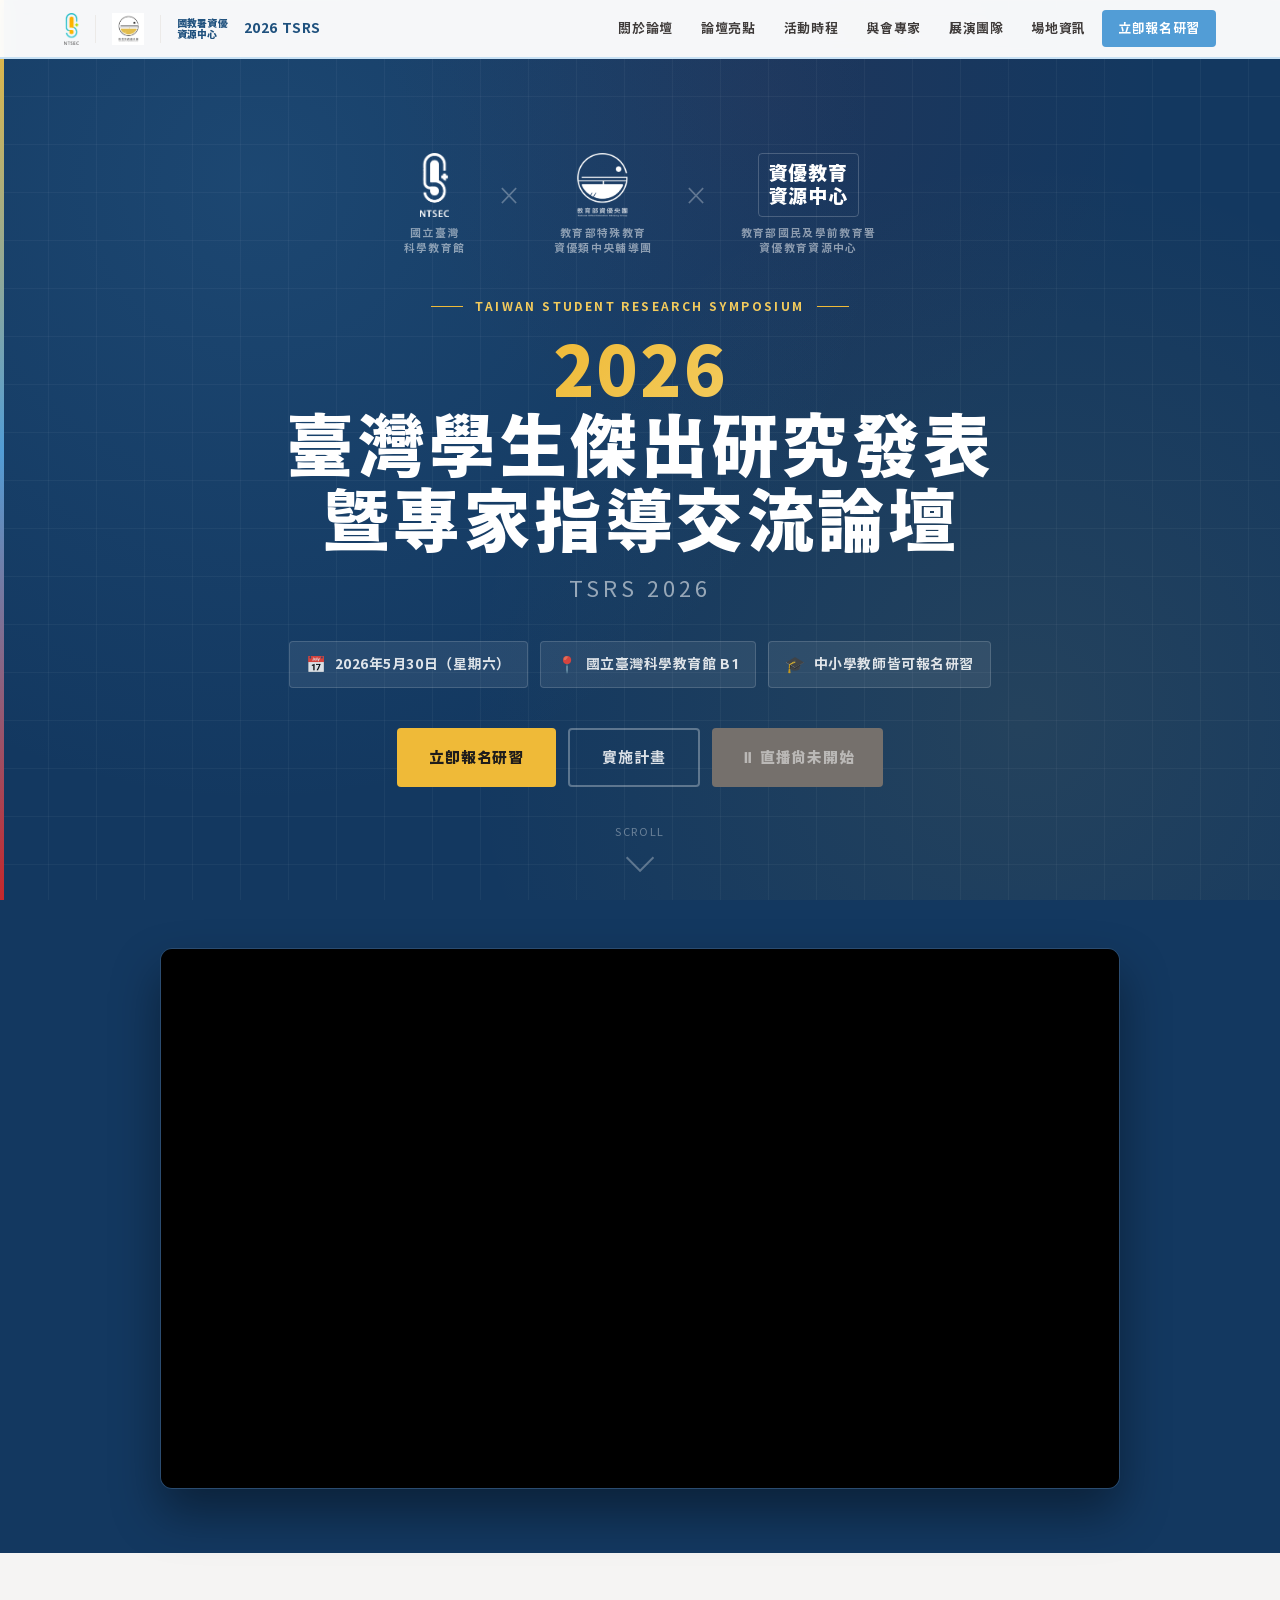
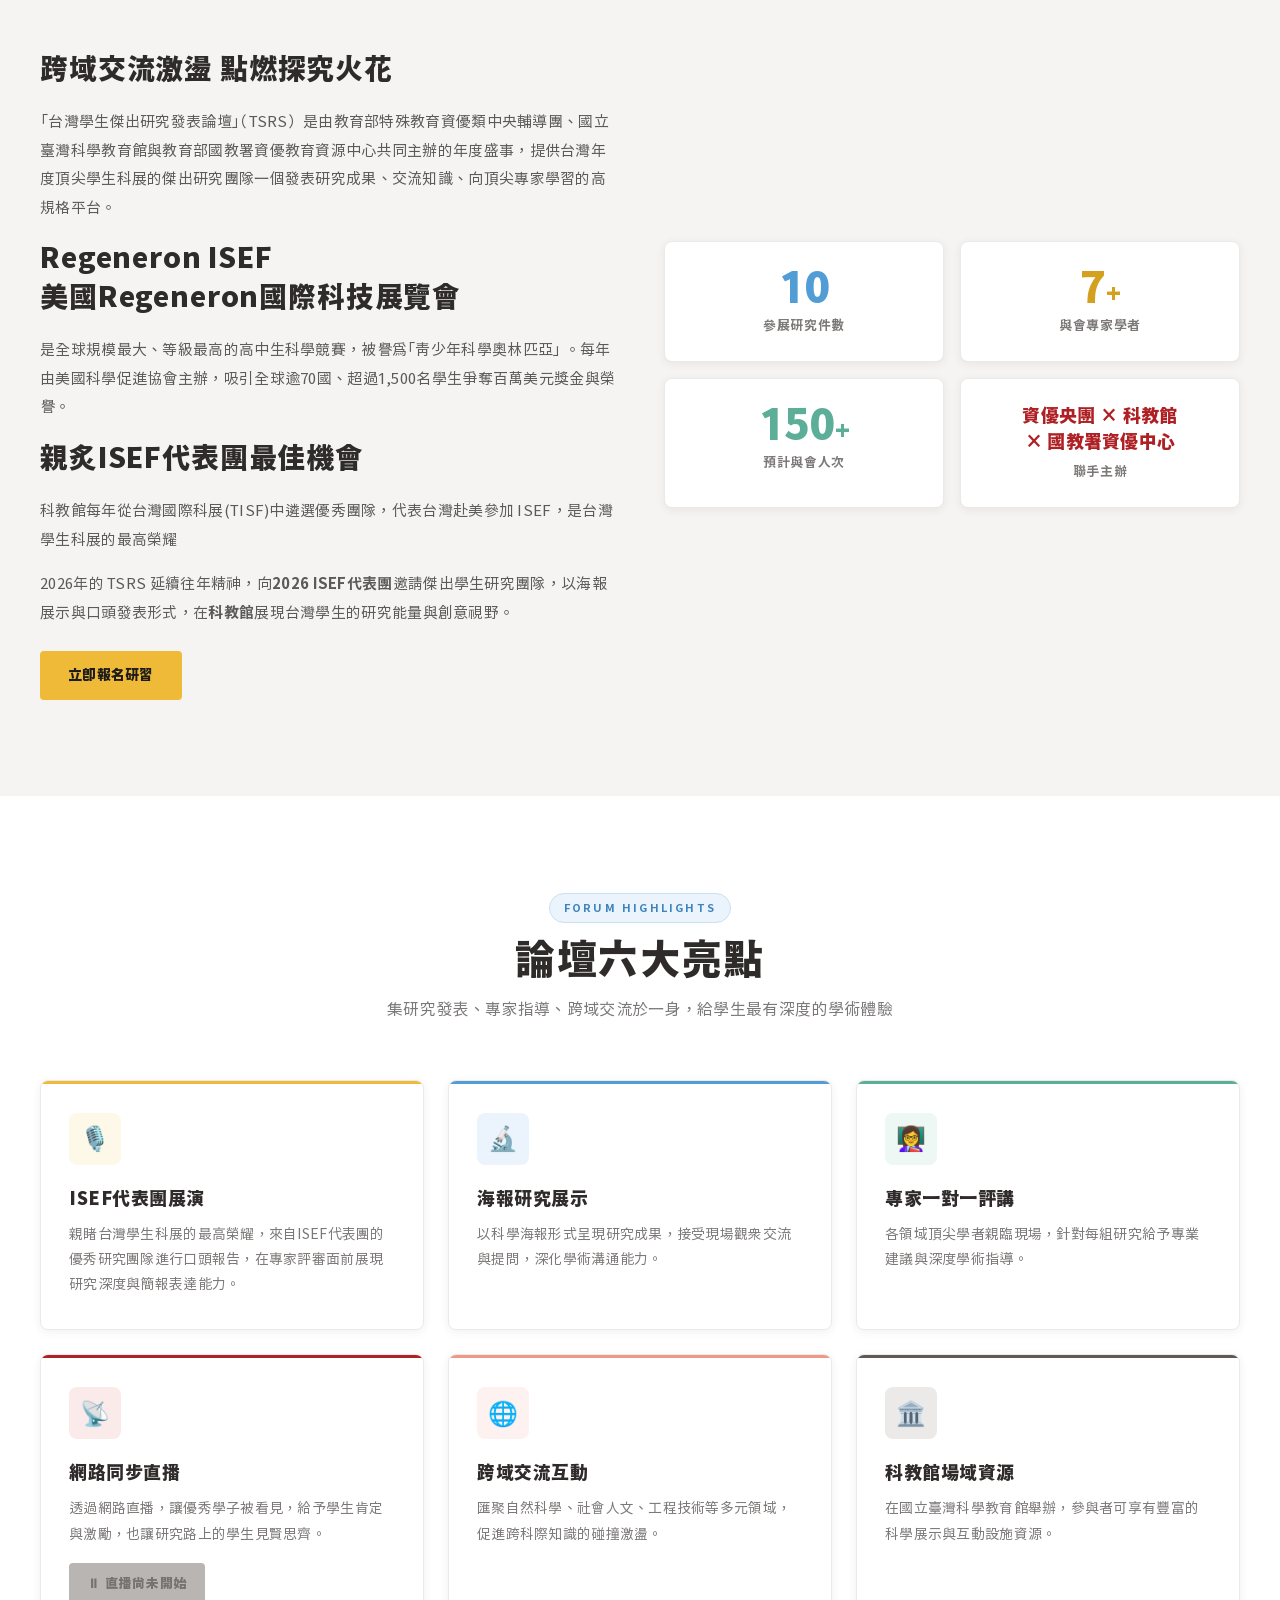
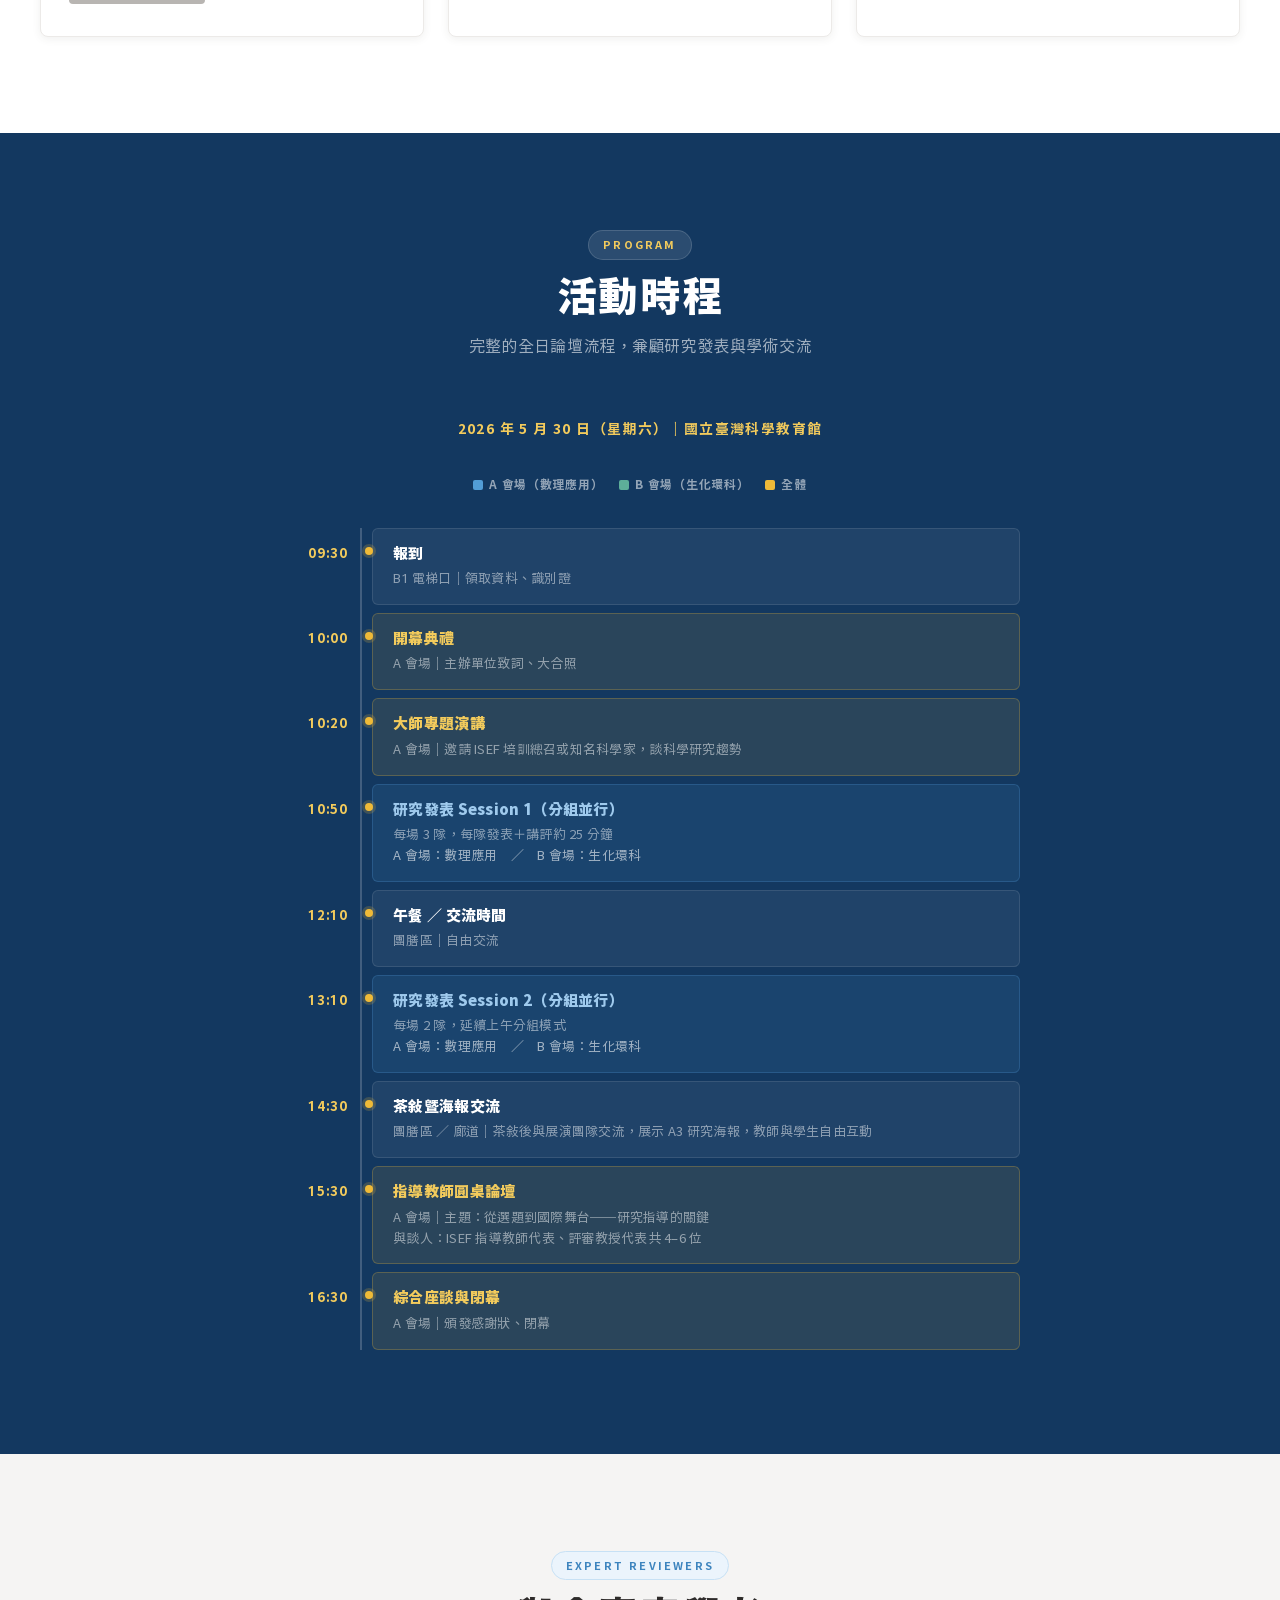
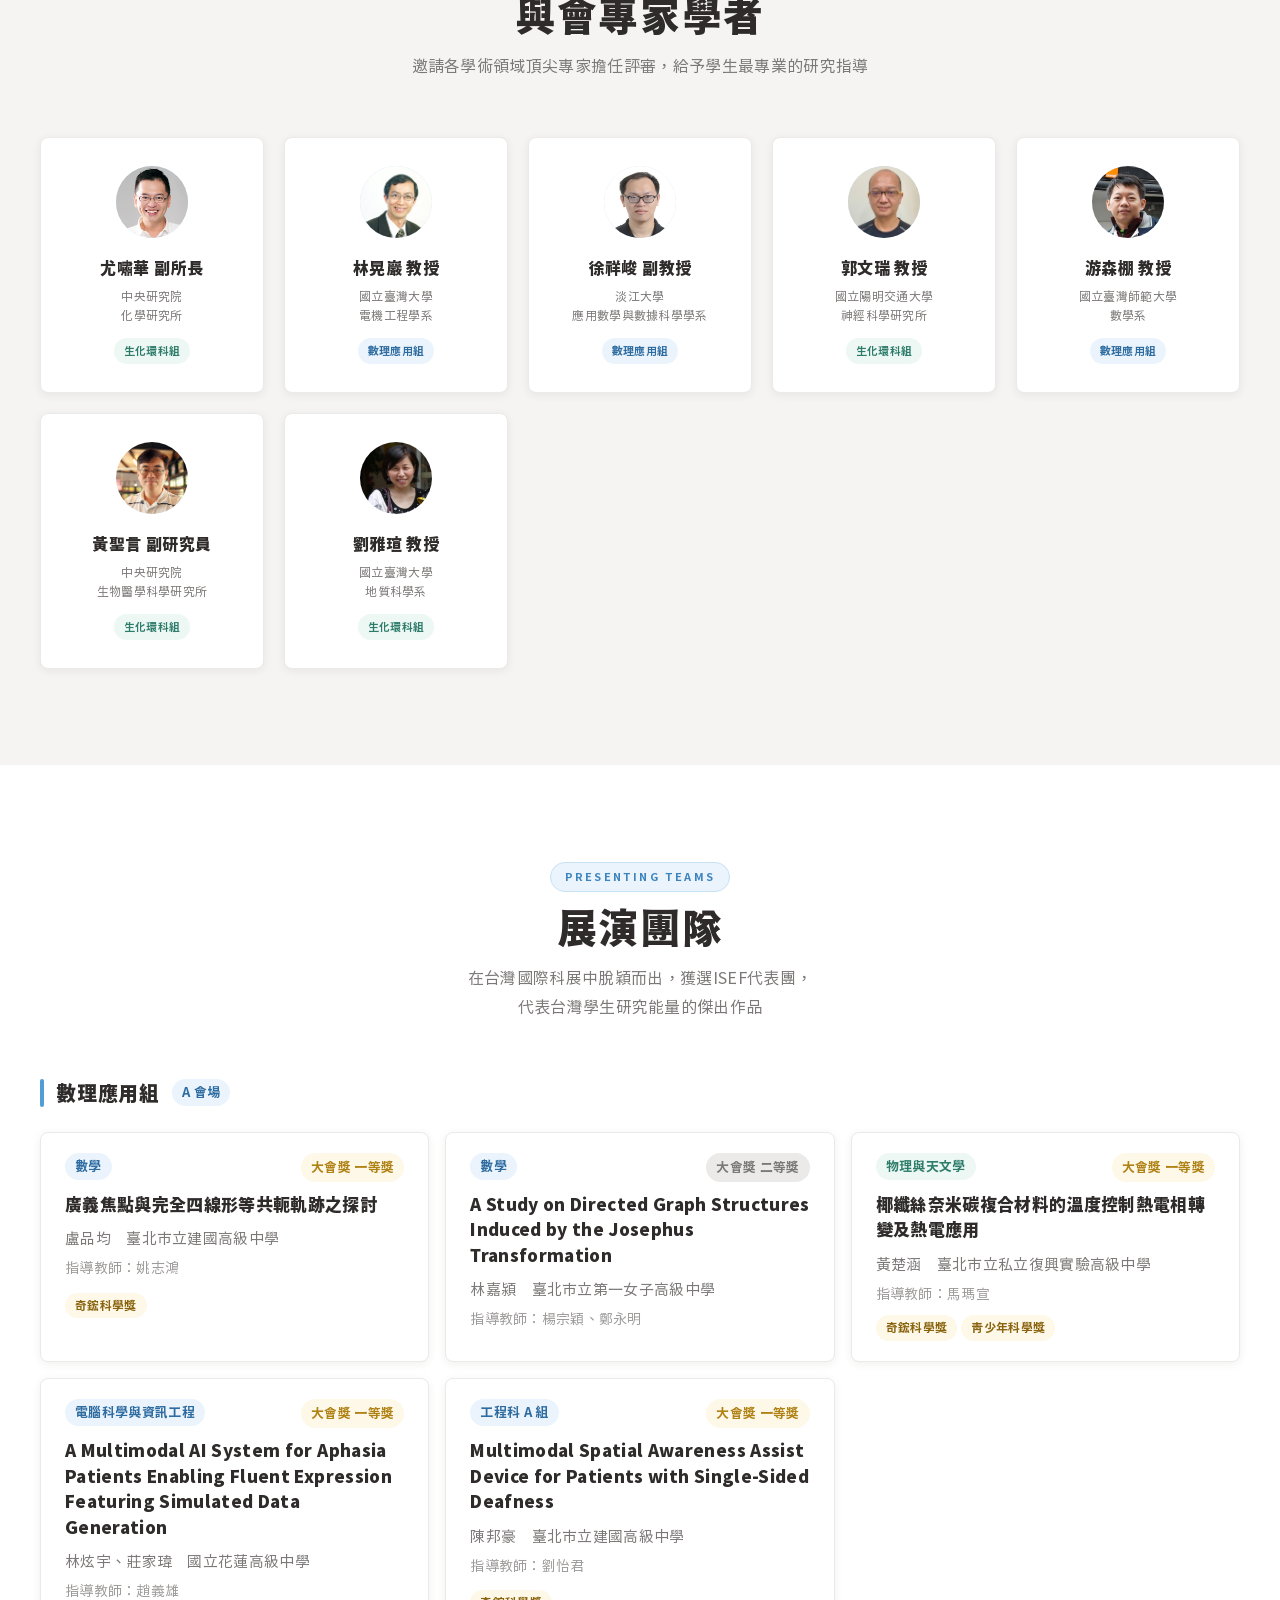
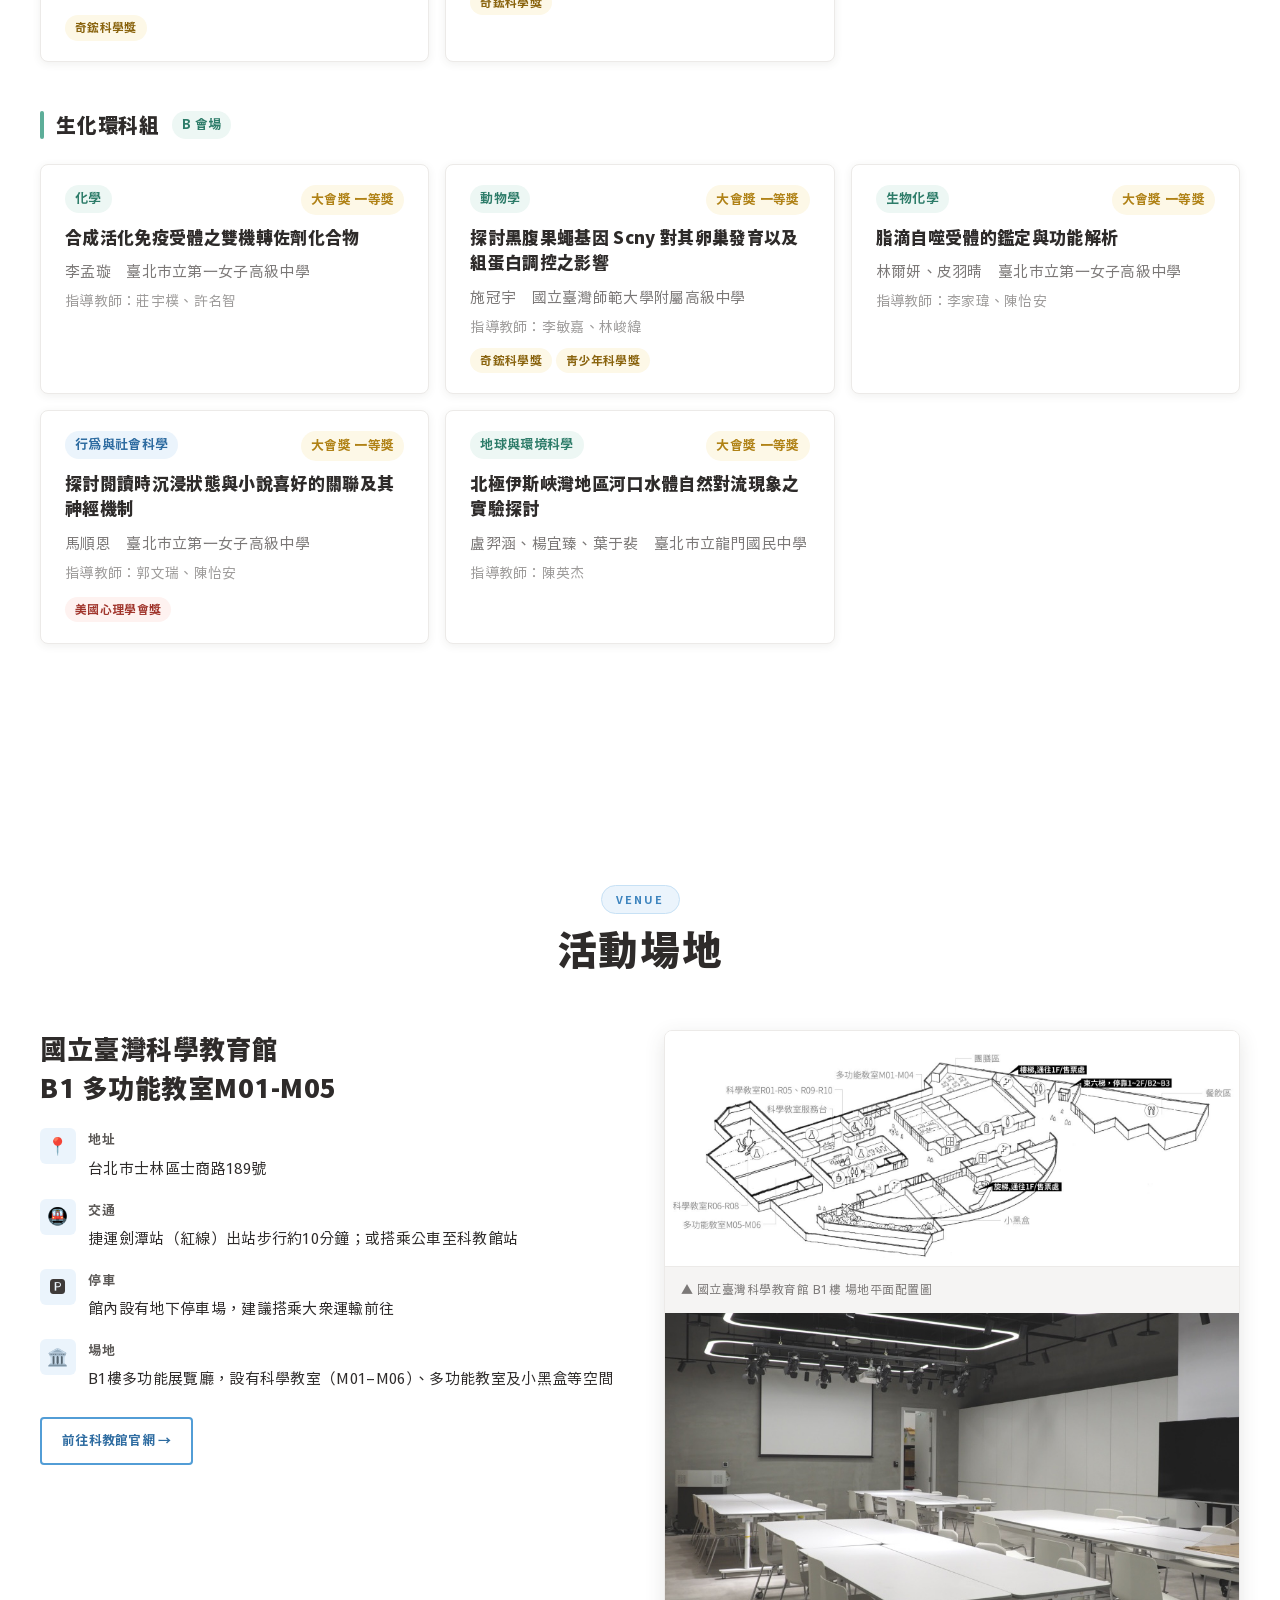
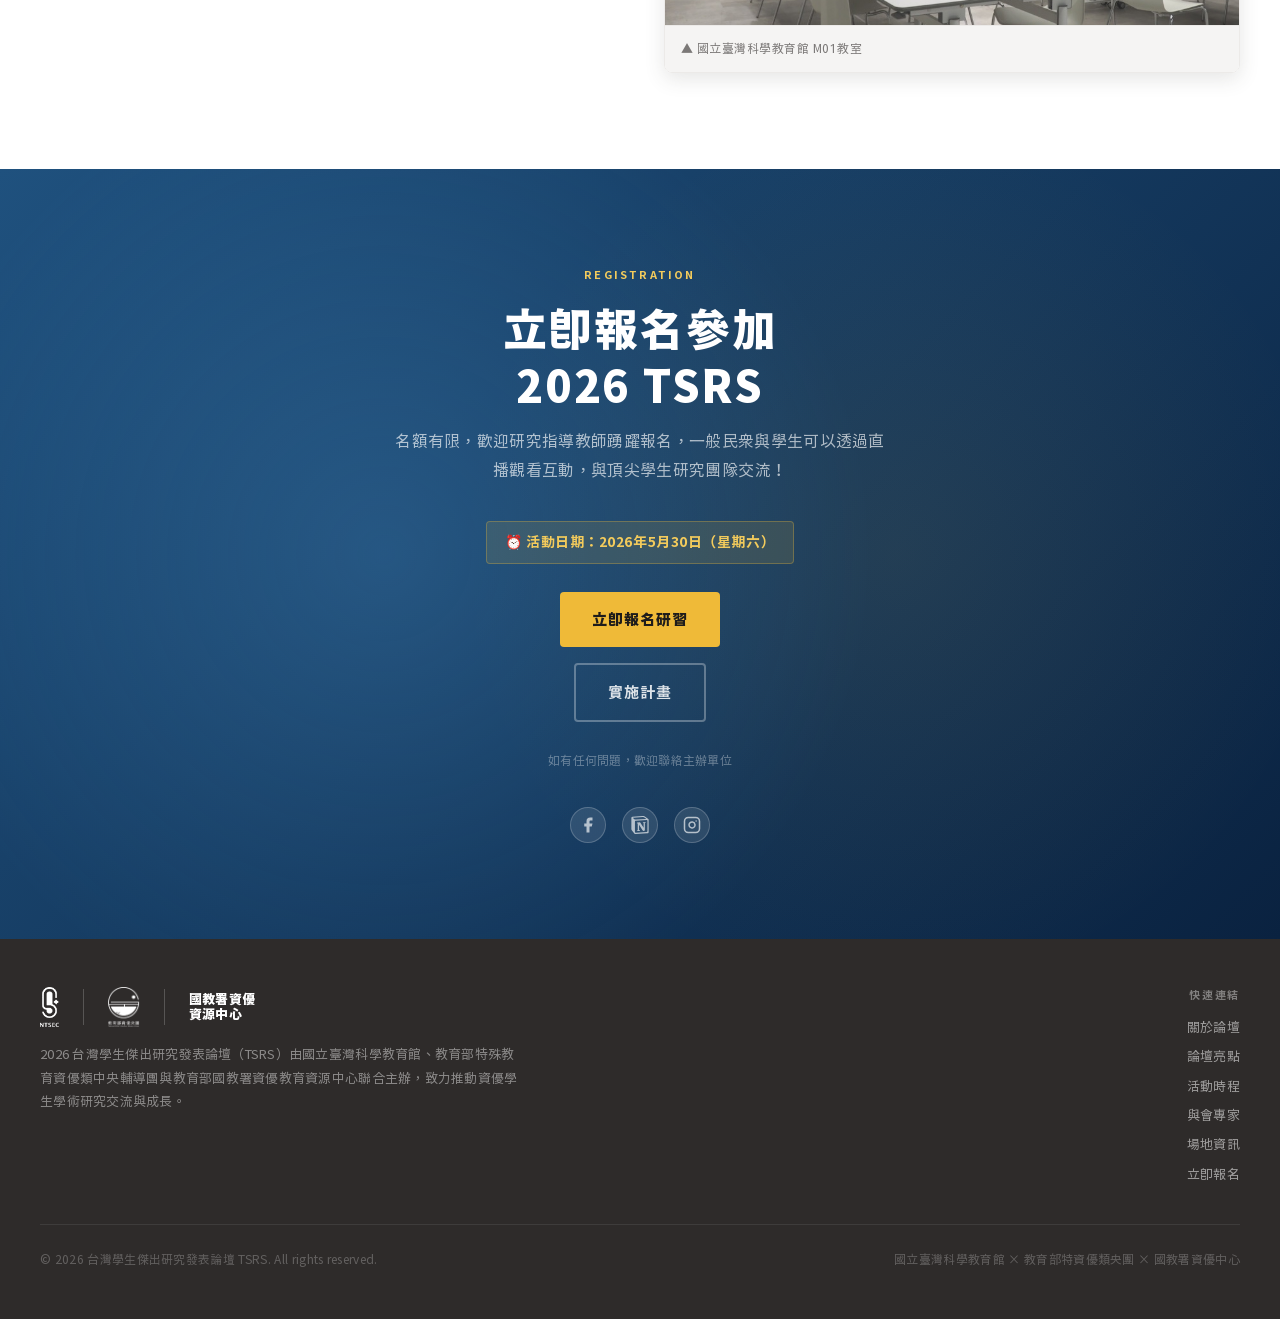
==== commit 7cf94c76: "Embed YouTube promo video in place of local mp4" ====
--- a/index.html
+++ b/index.html
@@ -1336,8 +1336,13 @@
     style="background: var(--blue-800); padding: 48px 24px 64px; position: relative; z-index: 10;">
     <div class="section-inner"
       style="max-width: 960px; margin: 0 auto; border-radius: 12px; overflow: hidden; box-shadow: 0 24px 48px rgba(0,0,0,0.4); border: 1px solid rgba(255,255,255,0.1);">
-      <video src="2026TSRS-promote.mp4" autoplay loop muted controls playsinline
-        style="width: 100%; height: auto; display: block; background: #000;"></video>
+      <div style="position: relative; width: 100%; aspect-ratio: 16 / 9; background: #000;">
+        <iframe src="https://www.youtube.com/embed/jHAh7zY90Ko"
+          title="2026 TSRS promote video"
+          allow="accelerometer; autoplay; clipboard-write; encrypted-media; gyroscope; picture-in-picture; web-share"
+          referrerpolicy="strict-origin-when-cross-origin" allowfullscreen
+          style="position: absolute; inset: 0; width: 100%; height: 100%; border: 0;"></iframe>
+      </div>
     </div>
   </section>
 
@@ -2053,4 +2058,4 @@
 
 </body>
 
-</html>+</html>
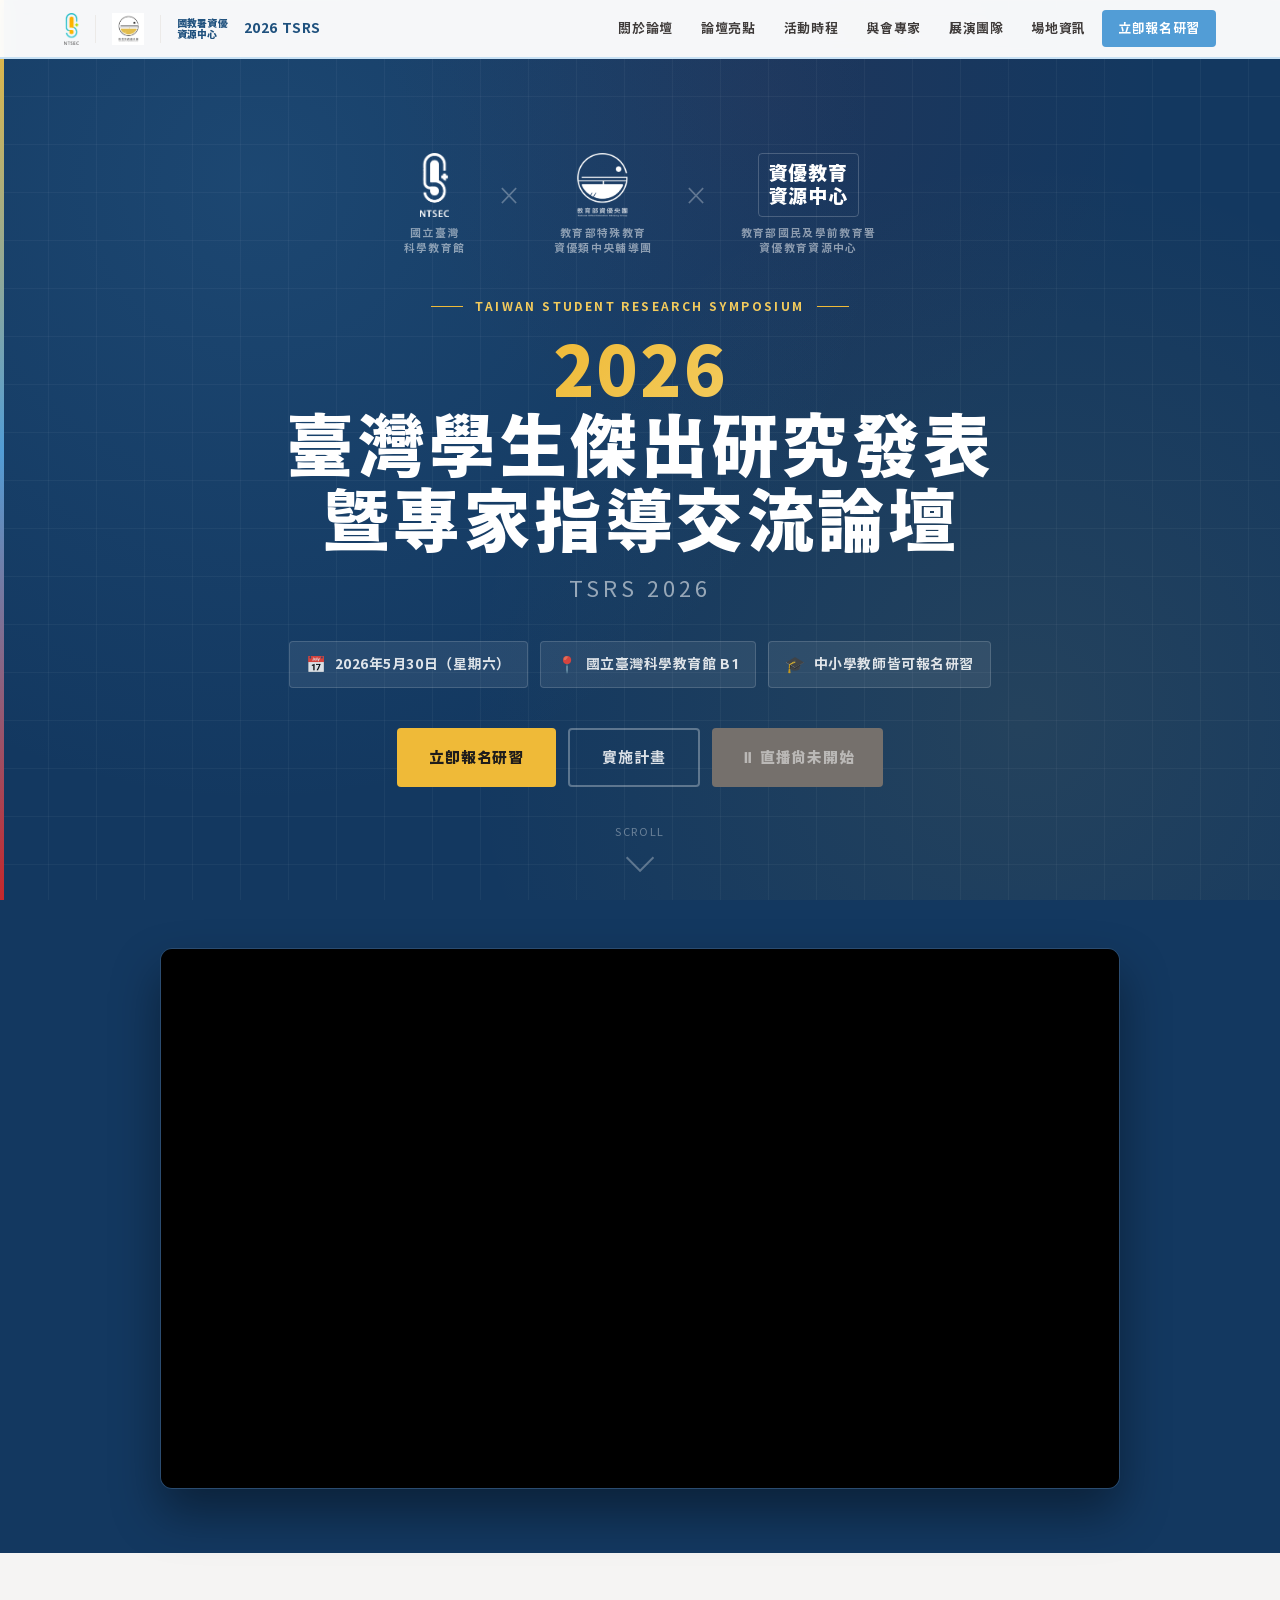
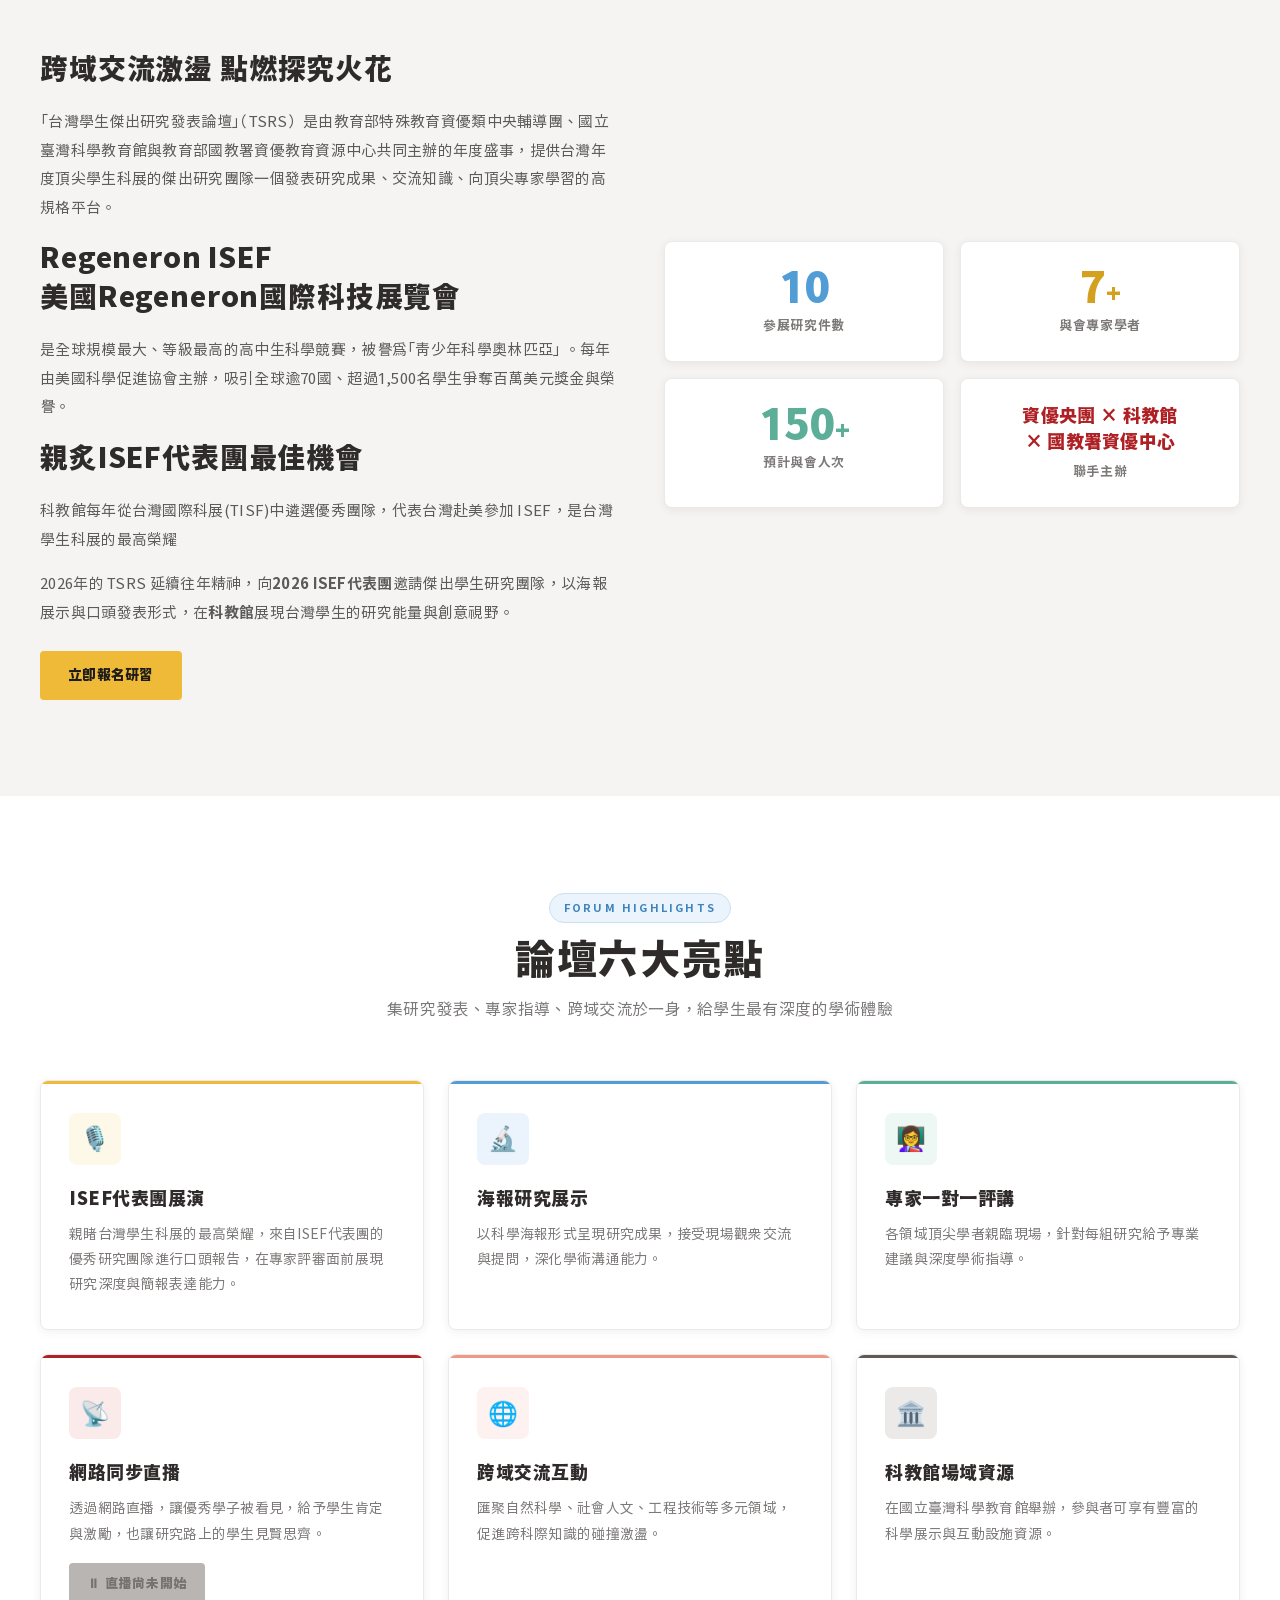
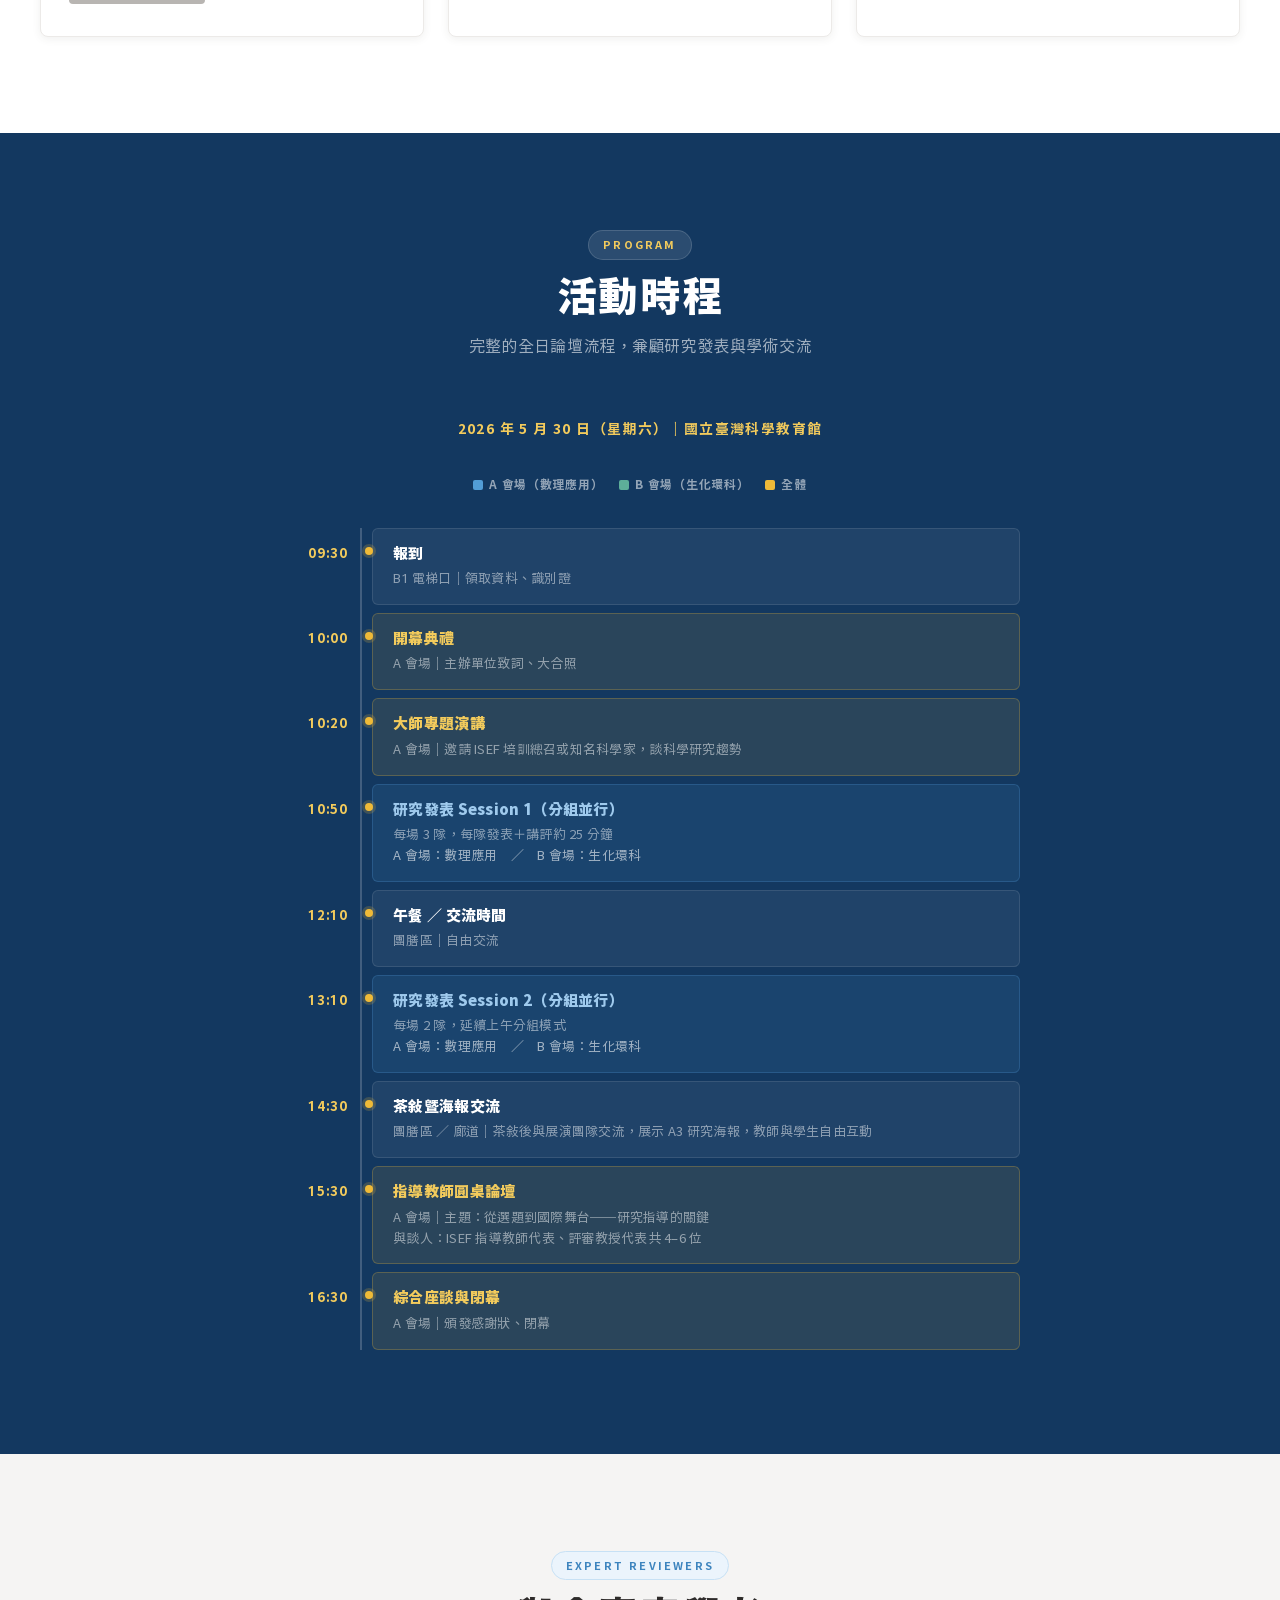
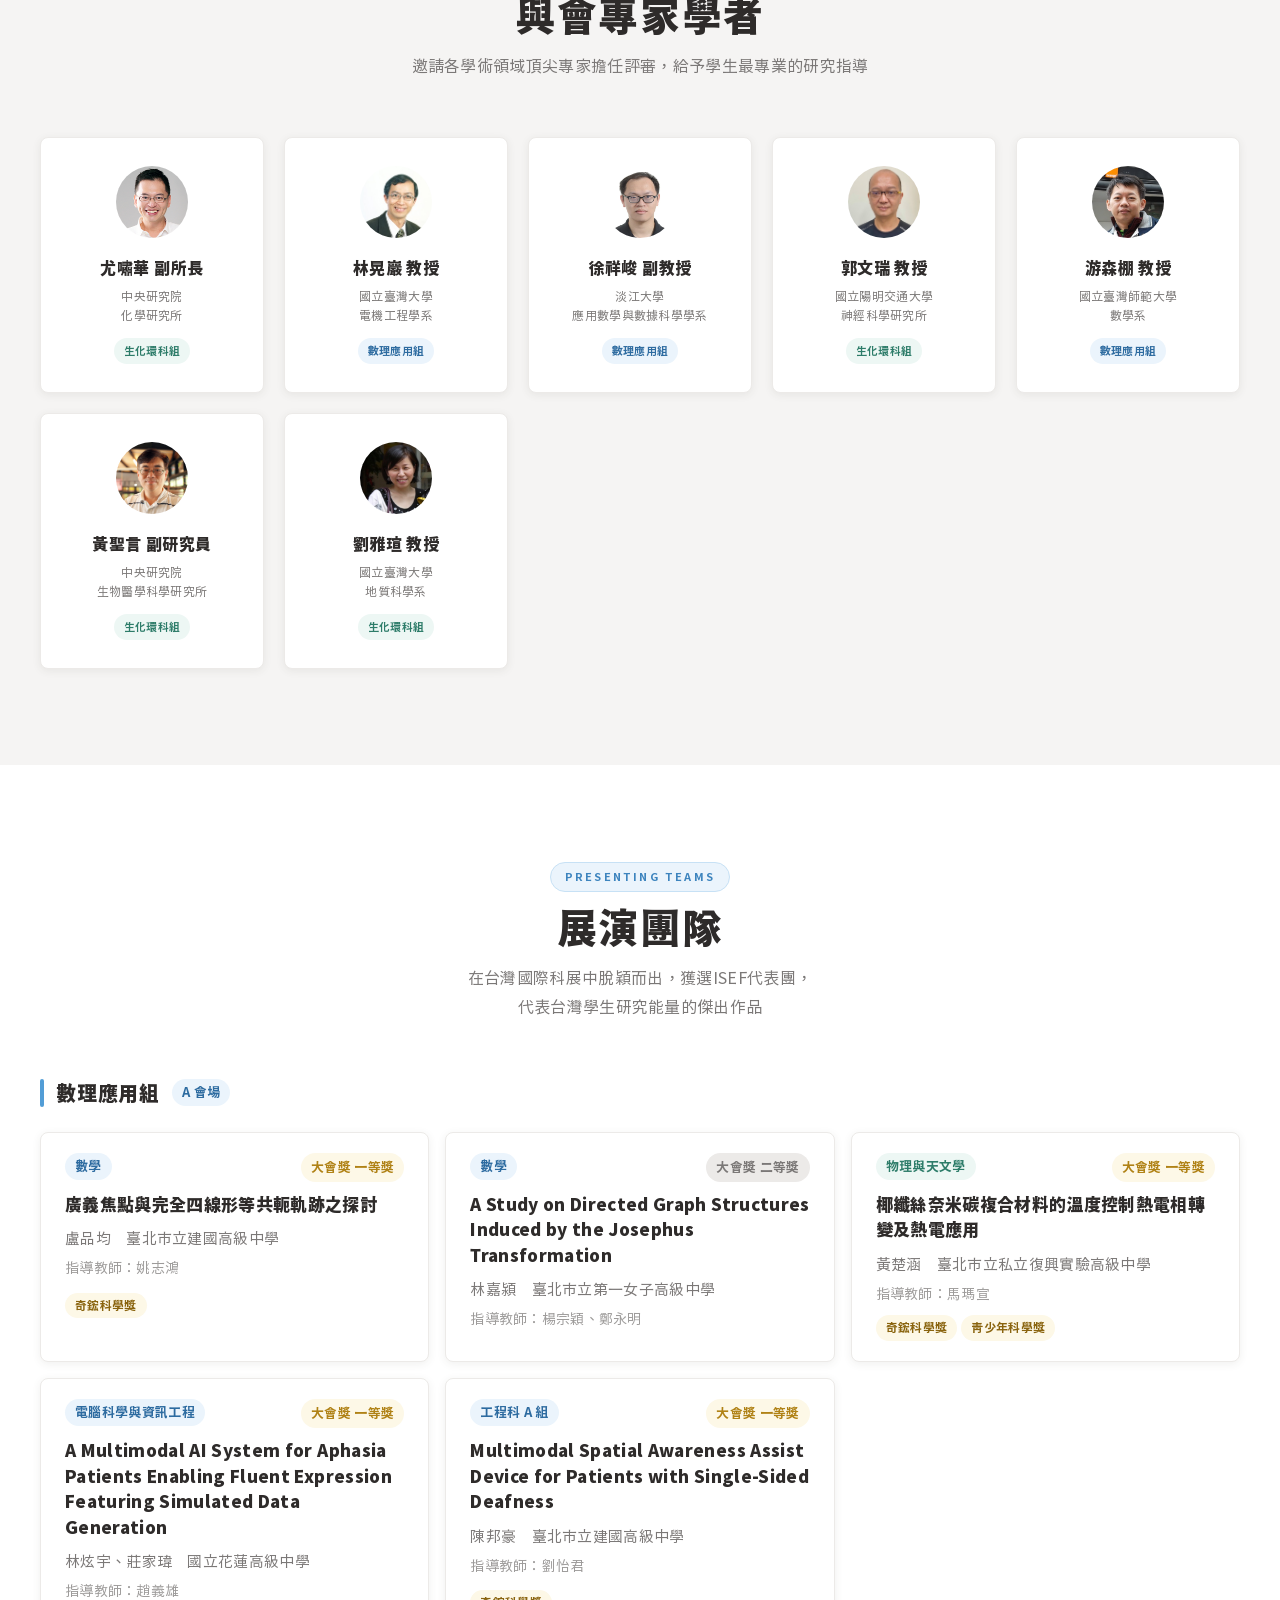
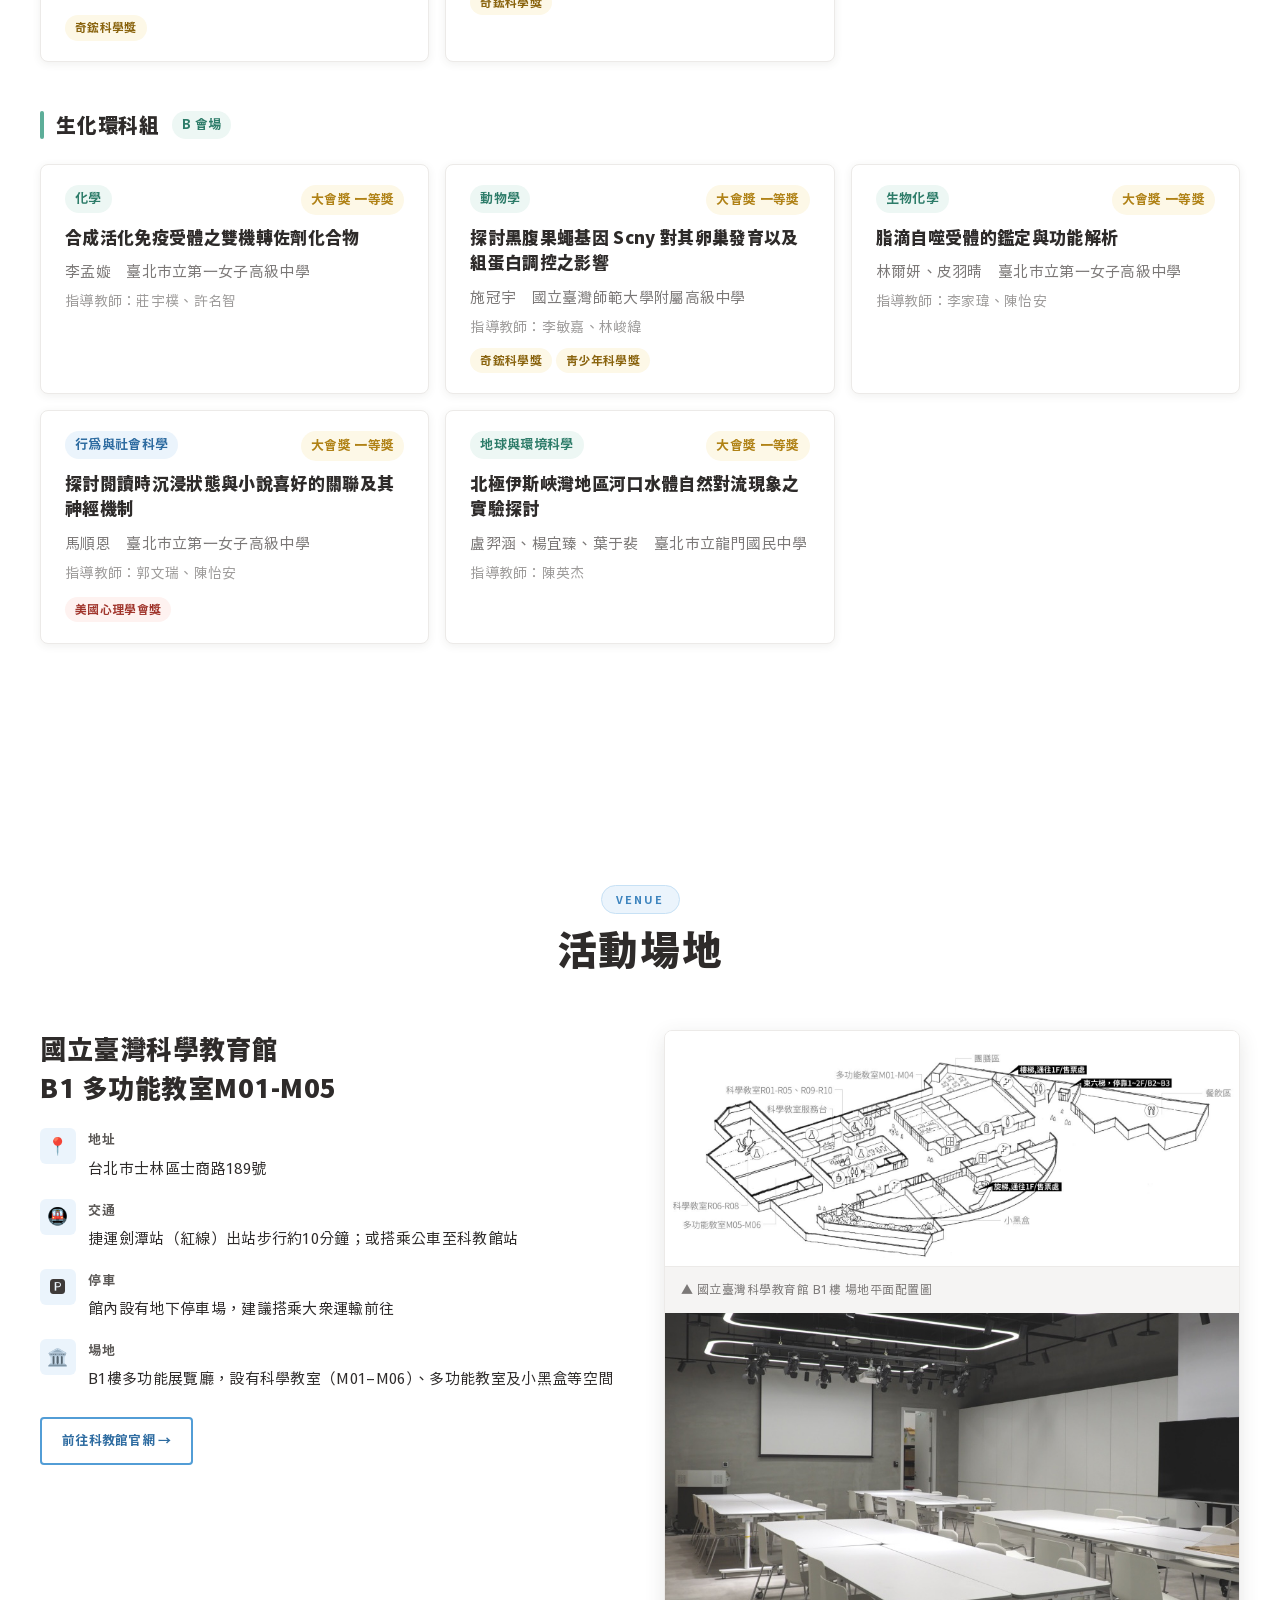
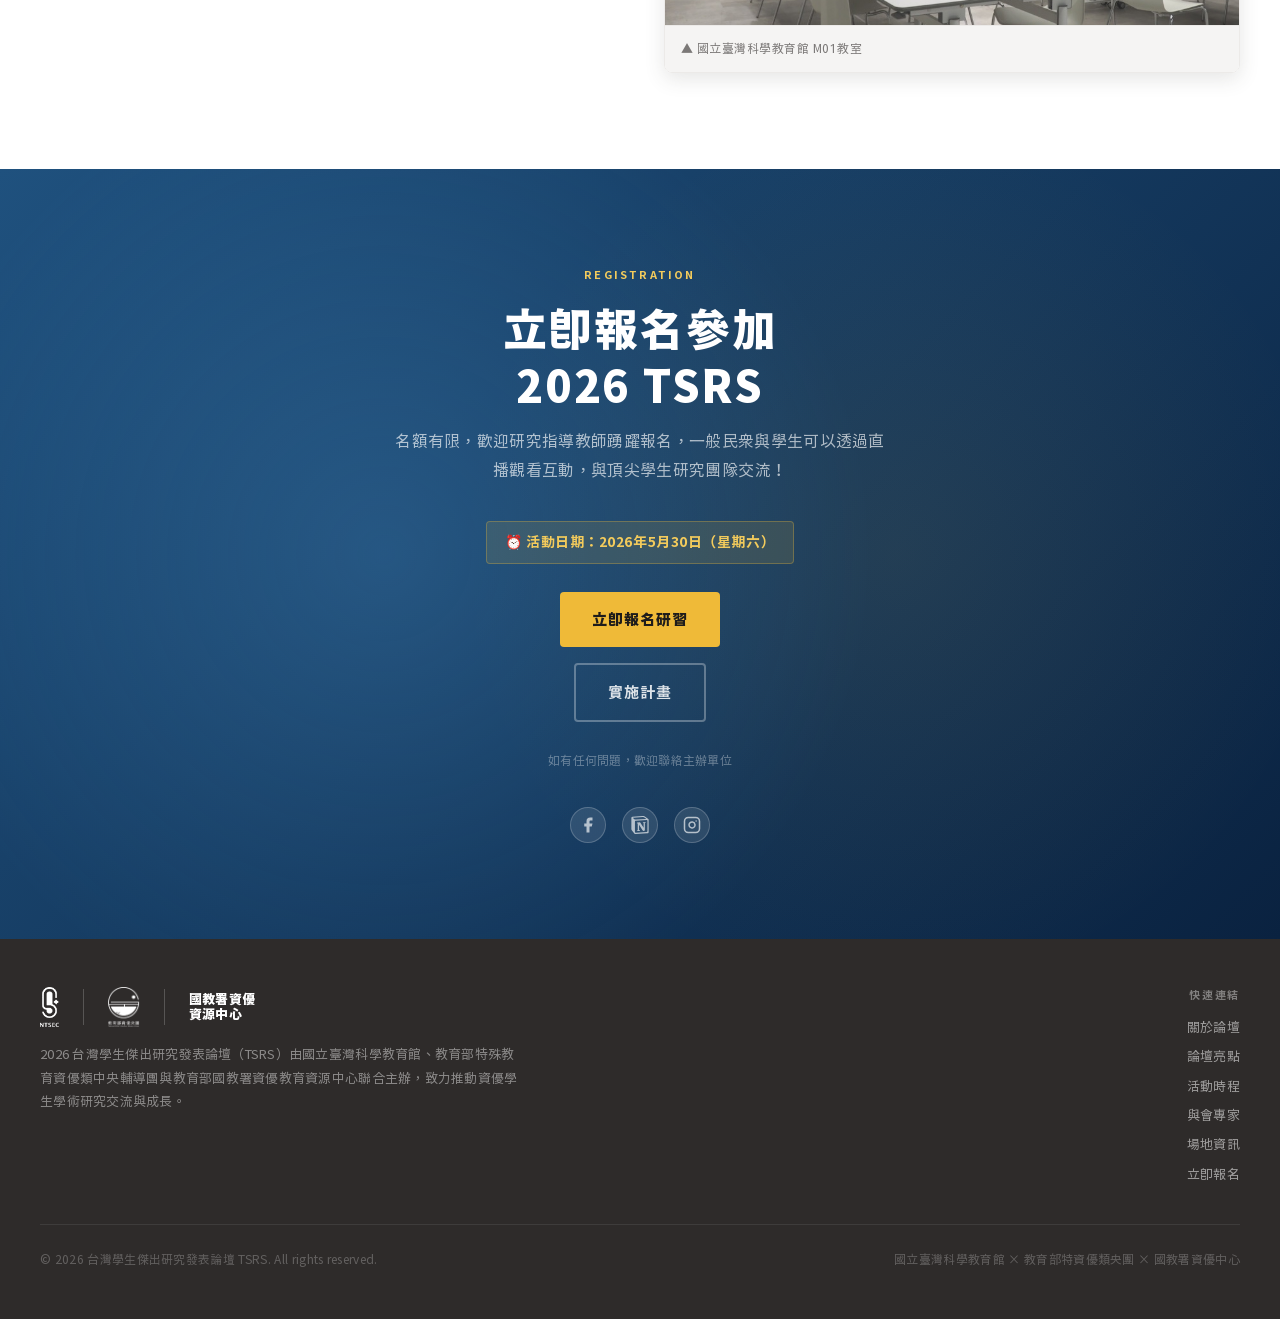
==== commit ae9992a0: "feat: update index.html structure and content to reflect current prototype state" ====
--- a/index.html
+++ b/index.html
@@ -1337,8 +1337,7 @@
     <div class="section-inner"
       style="max-width: 960px; margin: 0 auto; border-radius: 12px; overflow: hidden; box-shadow: 0 24px 48px rgba(0,0,0,0.4); border: 1px solid rgba(255,255,255,0.1);">
       <div style="position: relative; width: 100%; aspect-ratio: 16 / 9; background: #000;">
-        <iframe src="https://www.youtube.com/embed/jHAh7zY90Ko"
-          title="2026 TSRS promote video"
+        <iframe src="https://www.youtube.com/embed/jHAh7zY90Ko" title="2026 TSRS promote video"
           allow="accelerometer; autoplay; clipboard-write; encrypted-media; gyroscope; picture-in-picture; web-share"
           referrerpolicy="strict-origin-when-cross-origin" allowfullscreen
           style="position: absolute; inset: 0; width: 100%; height: 100%; border: 0;"></iframe>
@@ -1734,7 +1733,7 @@
             </div>
             <p style="font-size:17px;font-weight:900;color:var(--charcoal-700);line-height:1.5;margin-bottom:8px;">
               合成活化免疫受體之雙機轉佐劑化合物</p>
-            <p style="font-size:15px;color:var(--charcoal-400);">李孟璇　臺北市立第一女子高級中學</p>
+            <p style="font-size:15px;color:var(--charcoal-400);">李孟嫙　臺北市立第一女子高級中學</p>
             <p style="font-size:14px;color:var(--charcoal-300);margin-top:4px;">指導教師：莊宇樸、許名智</p>
           </div>
 
@@ -2058,4 +2057,4 @@
 
 </body>
 
-</html>
+</html>
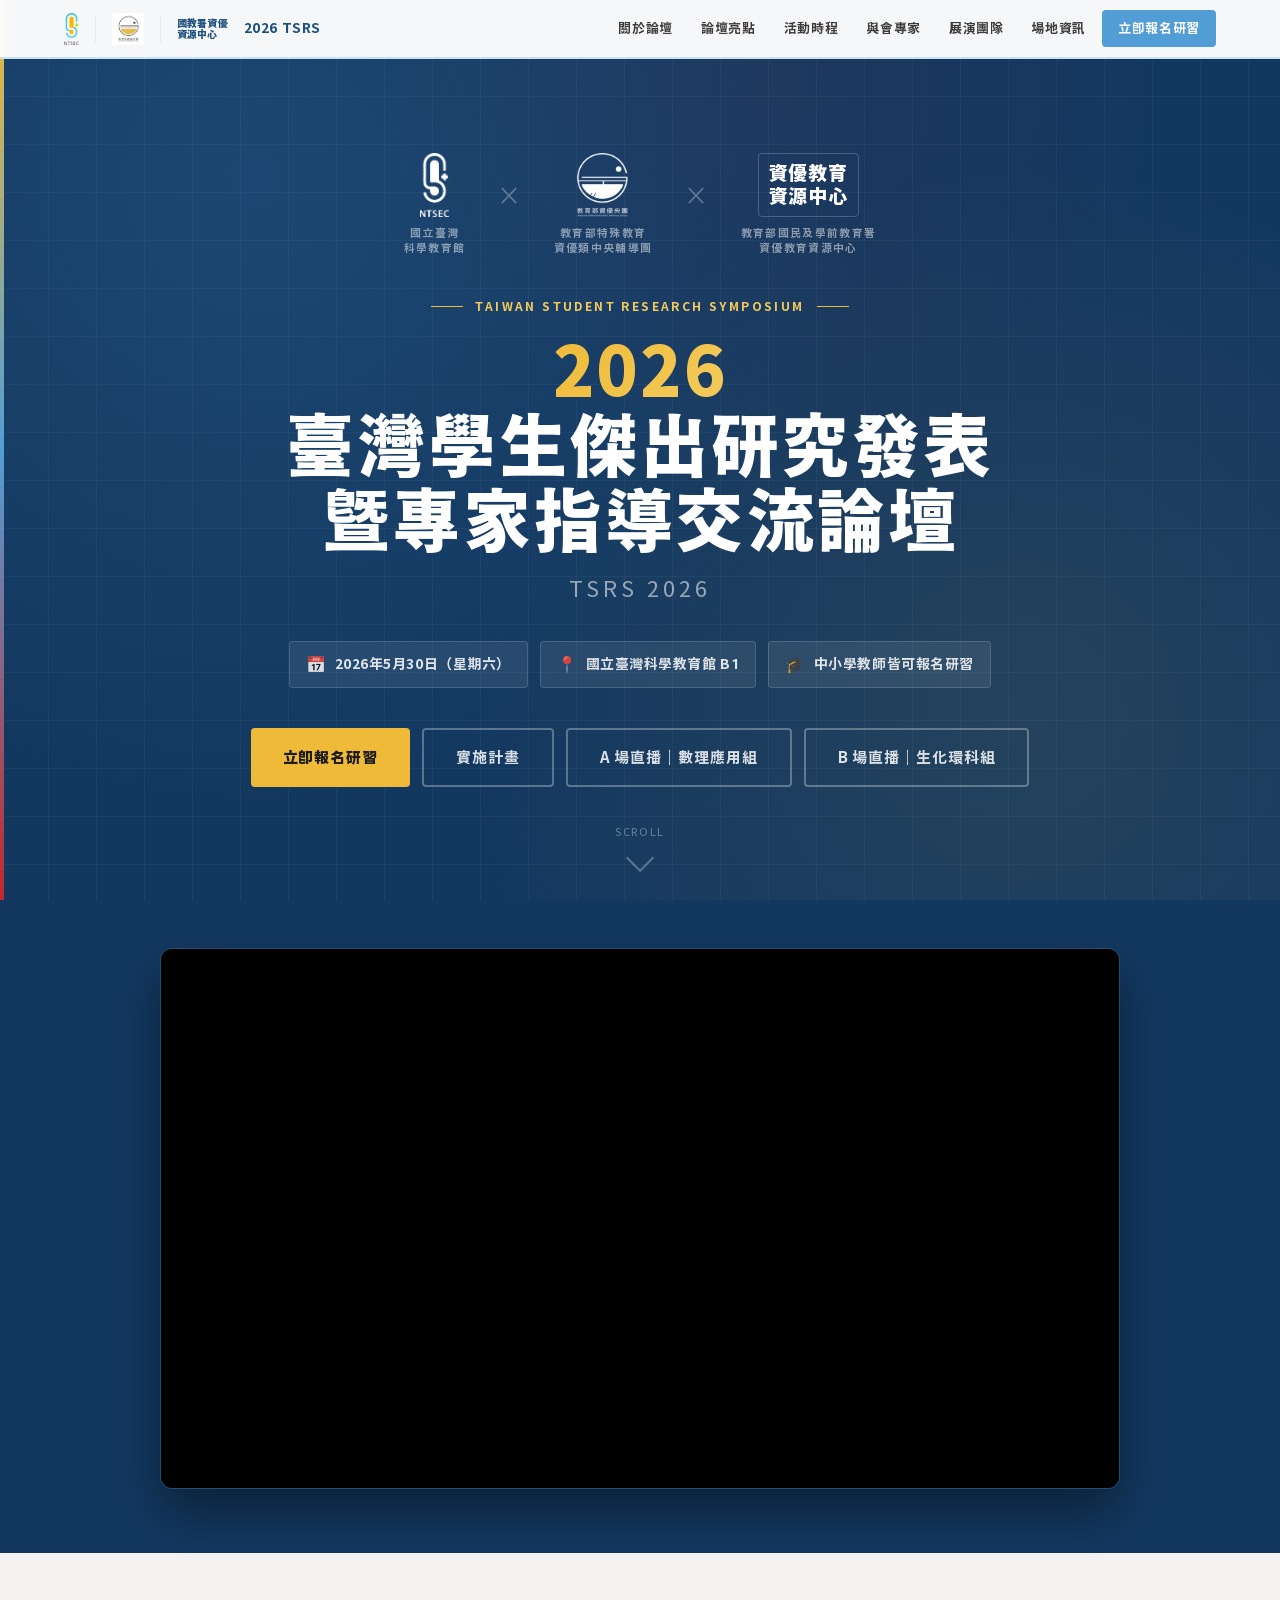
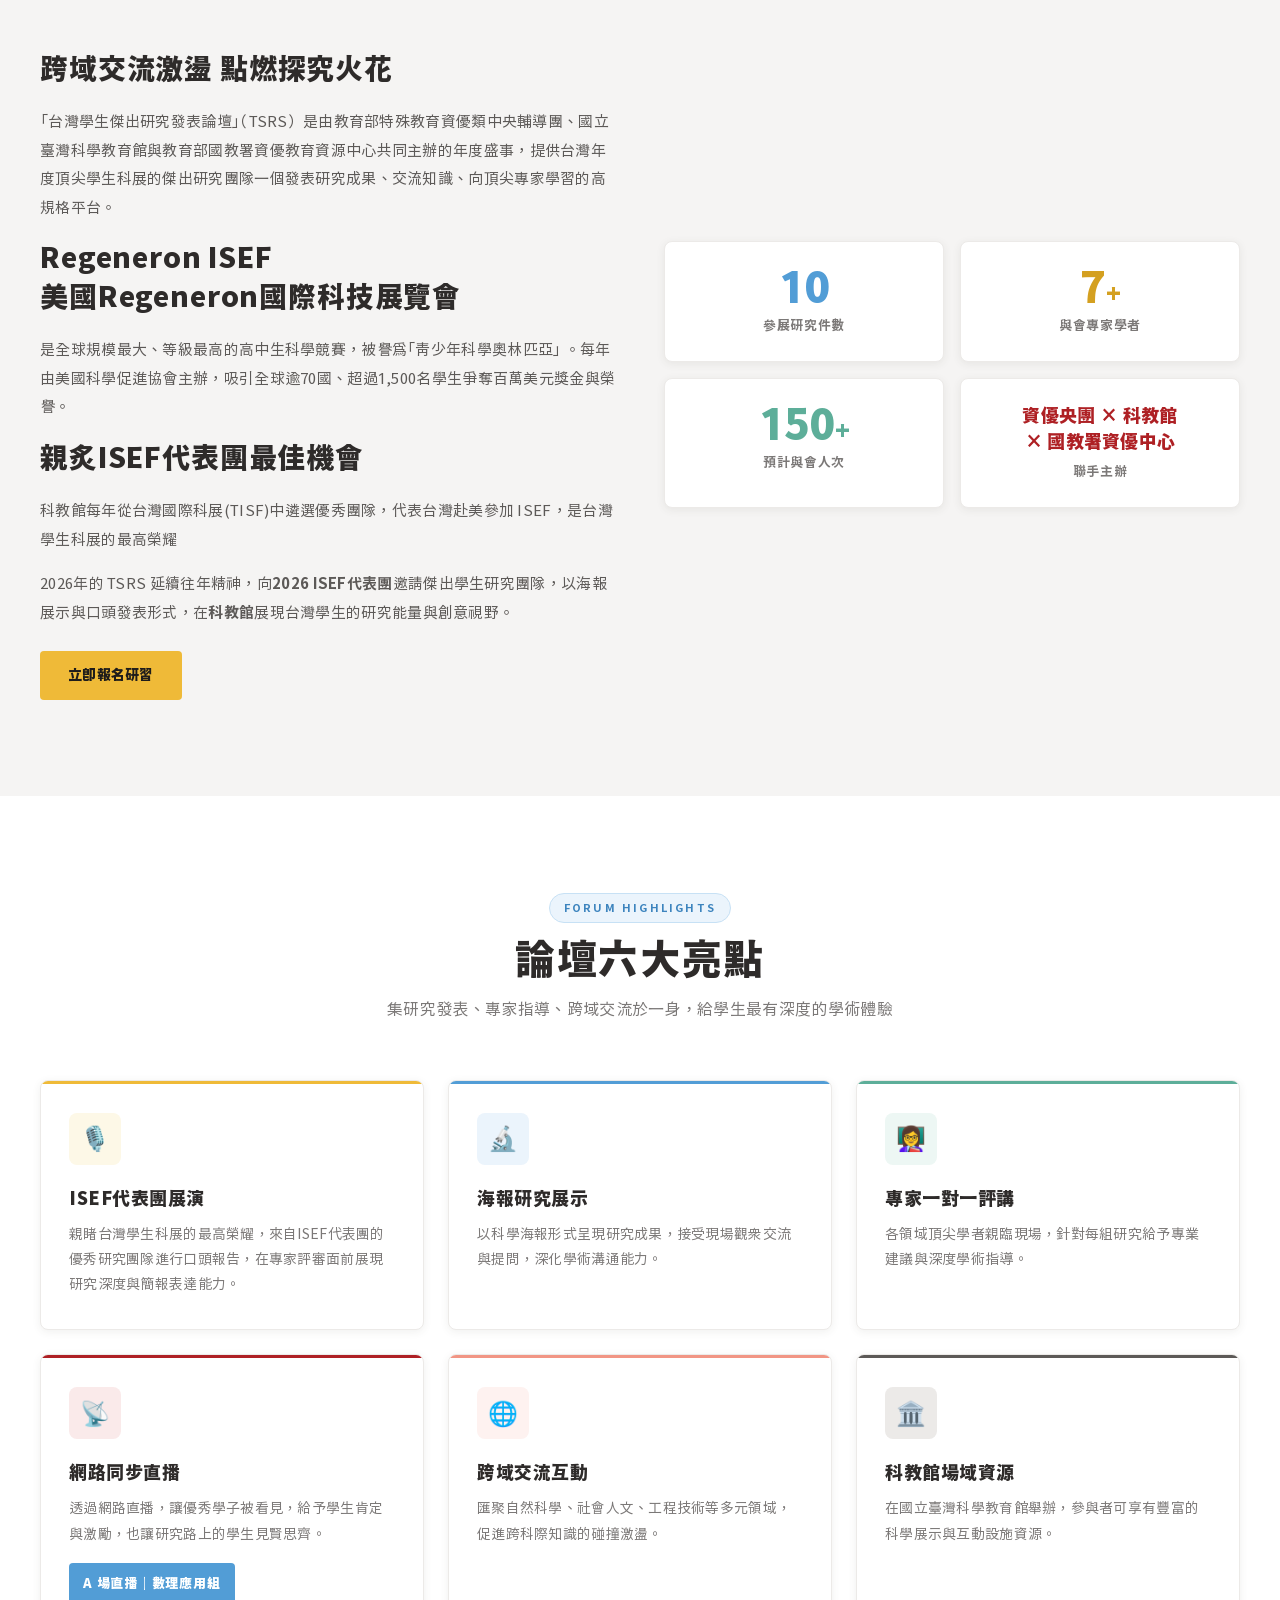
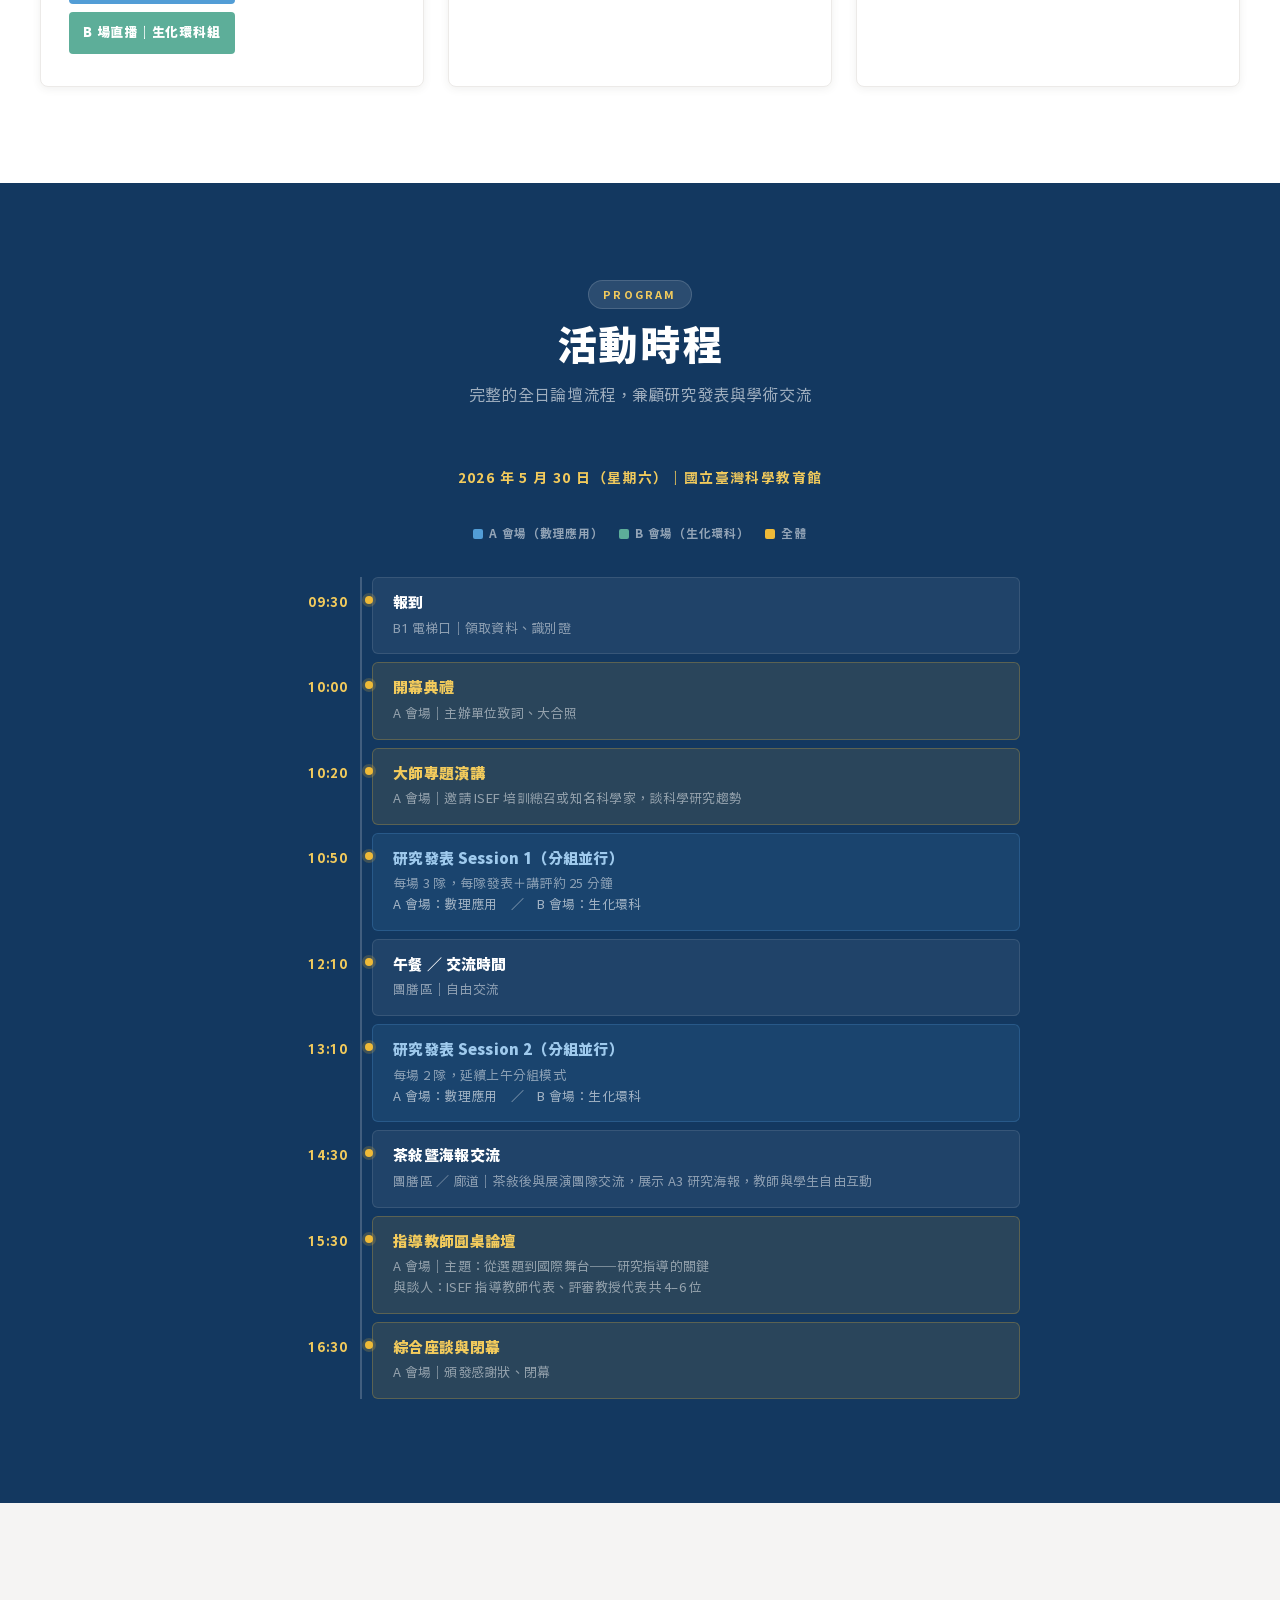
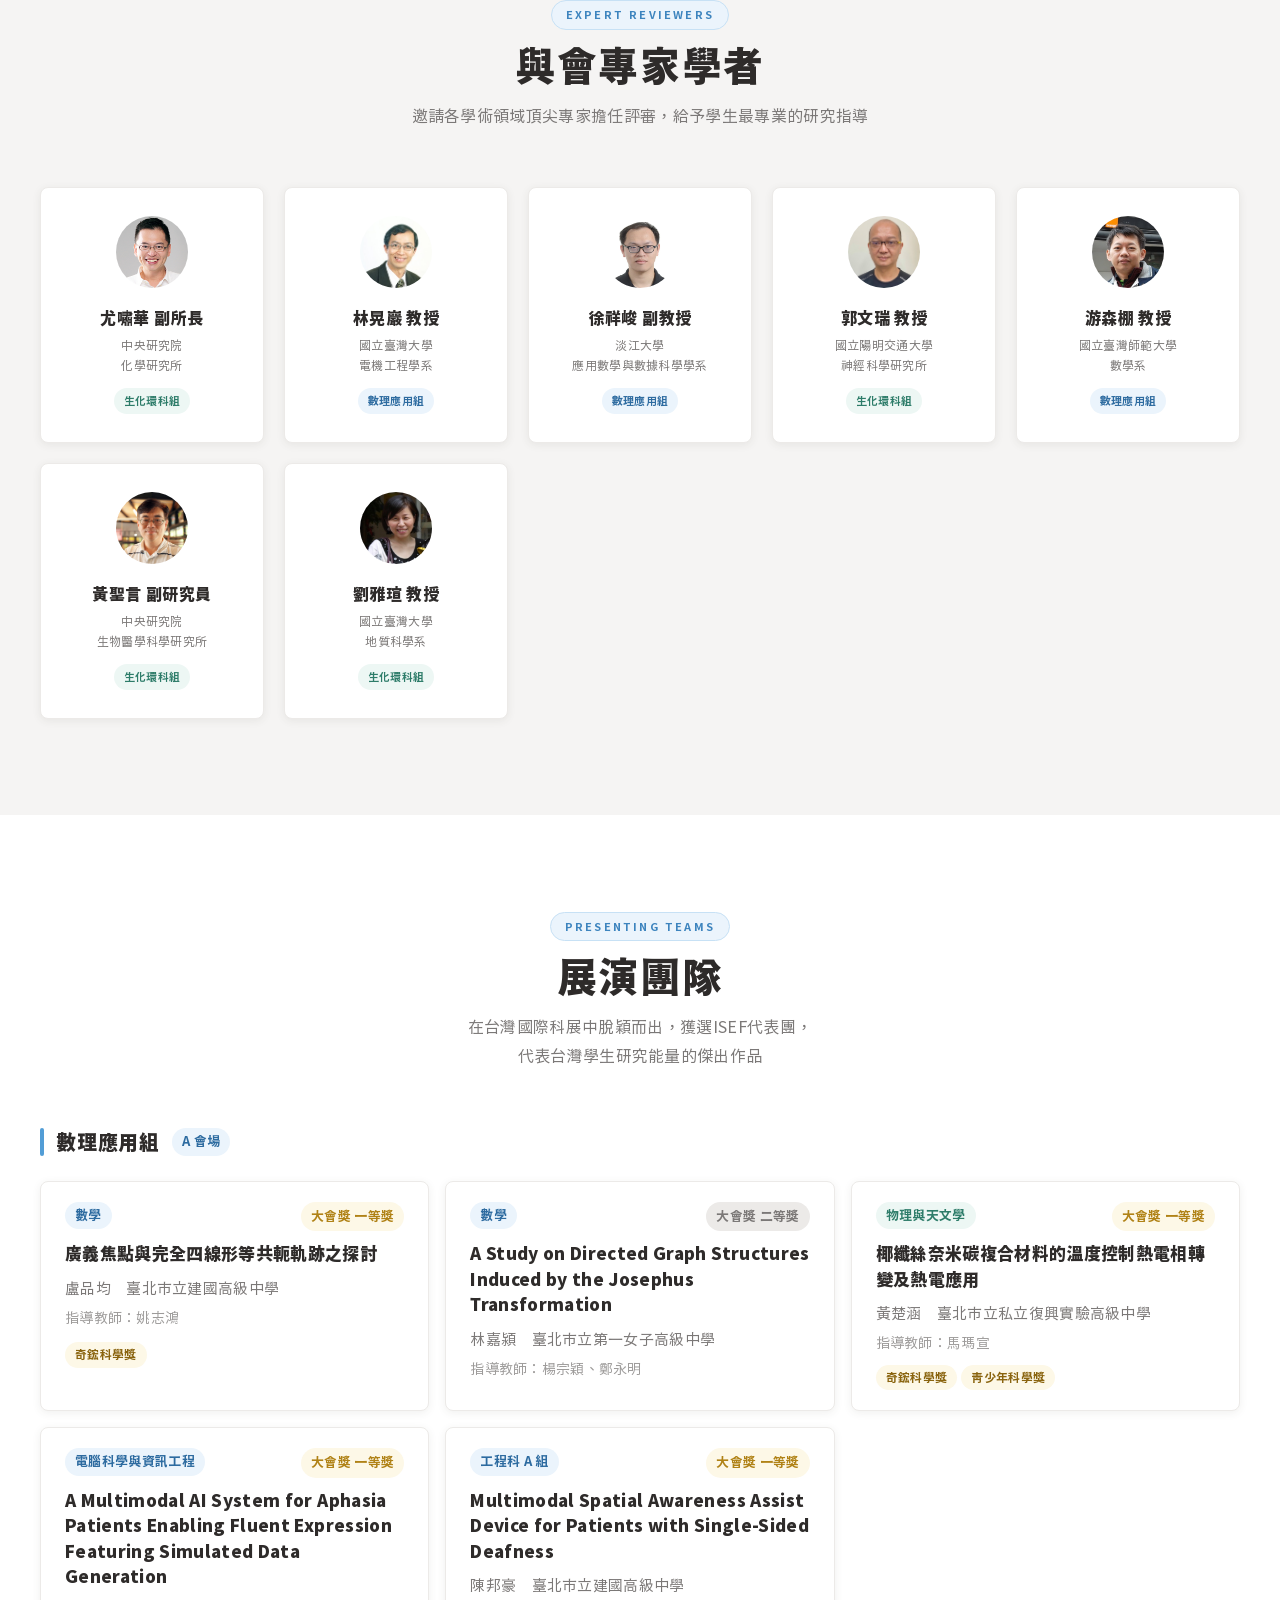
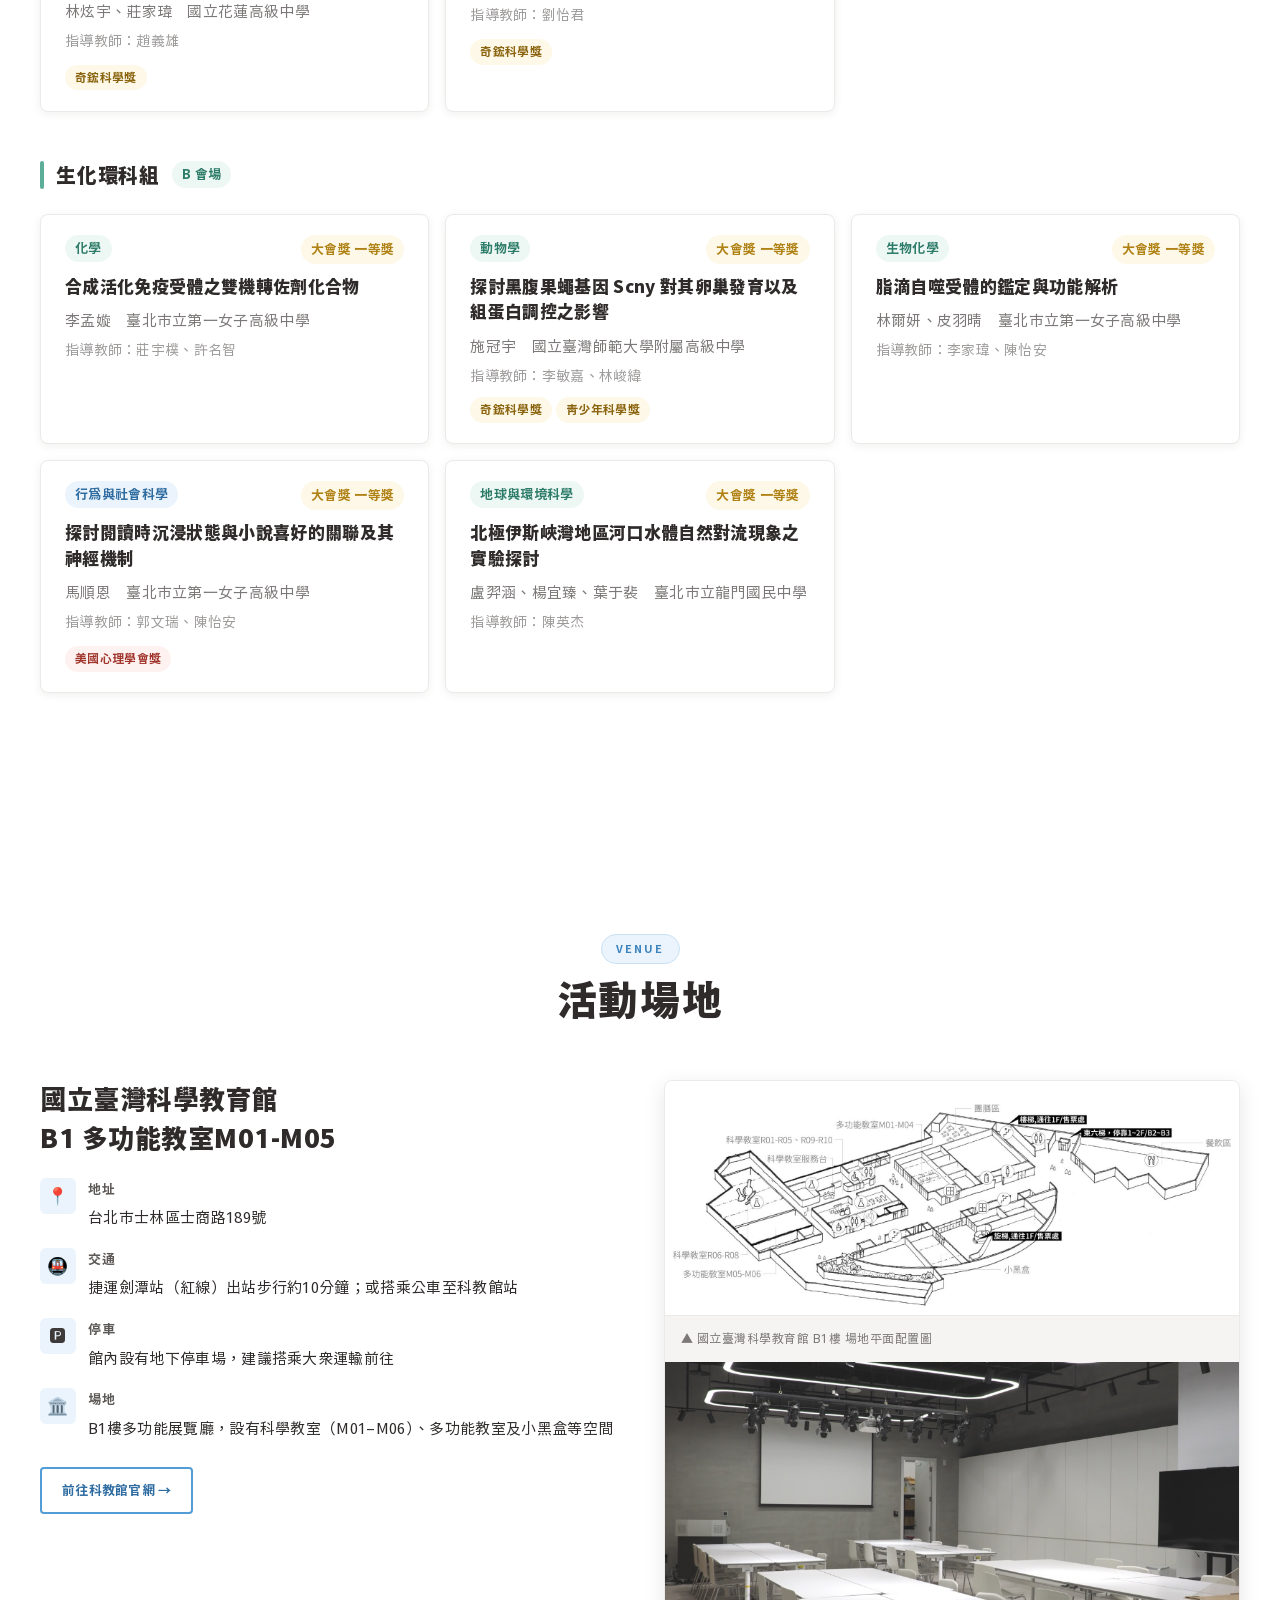
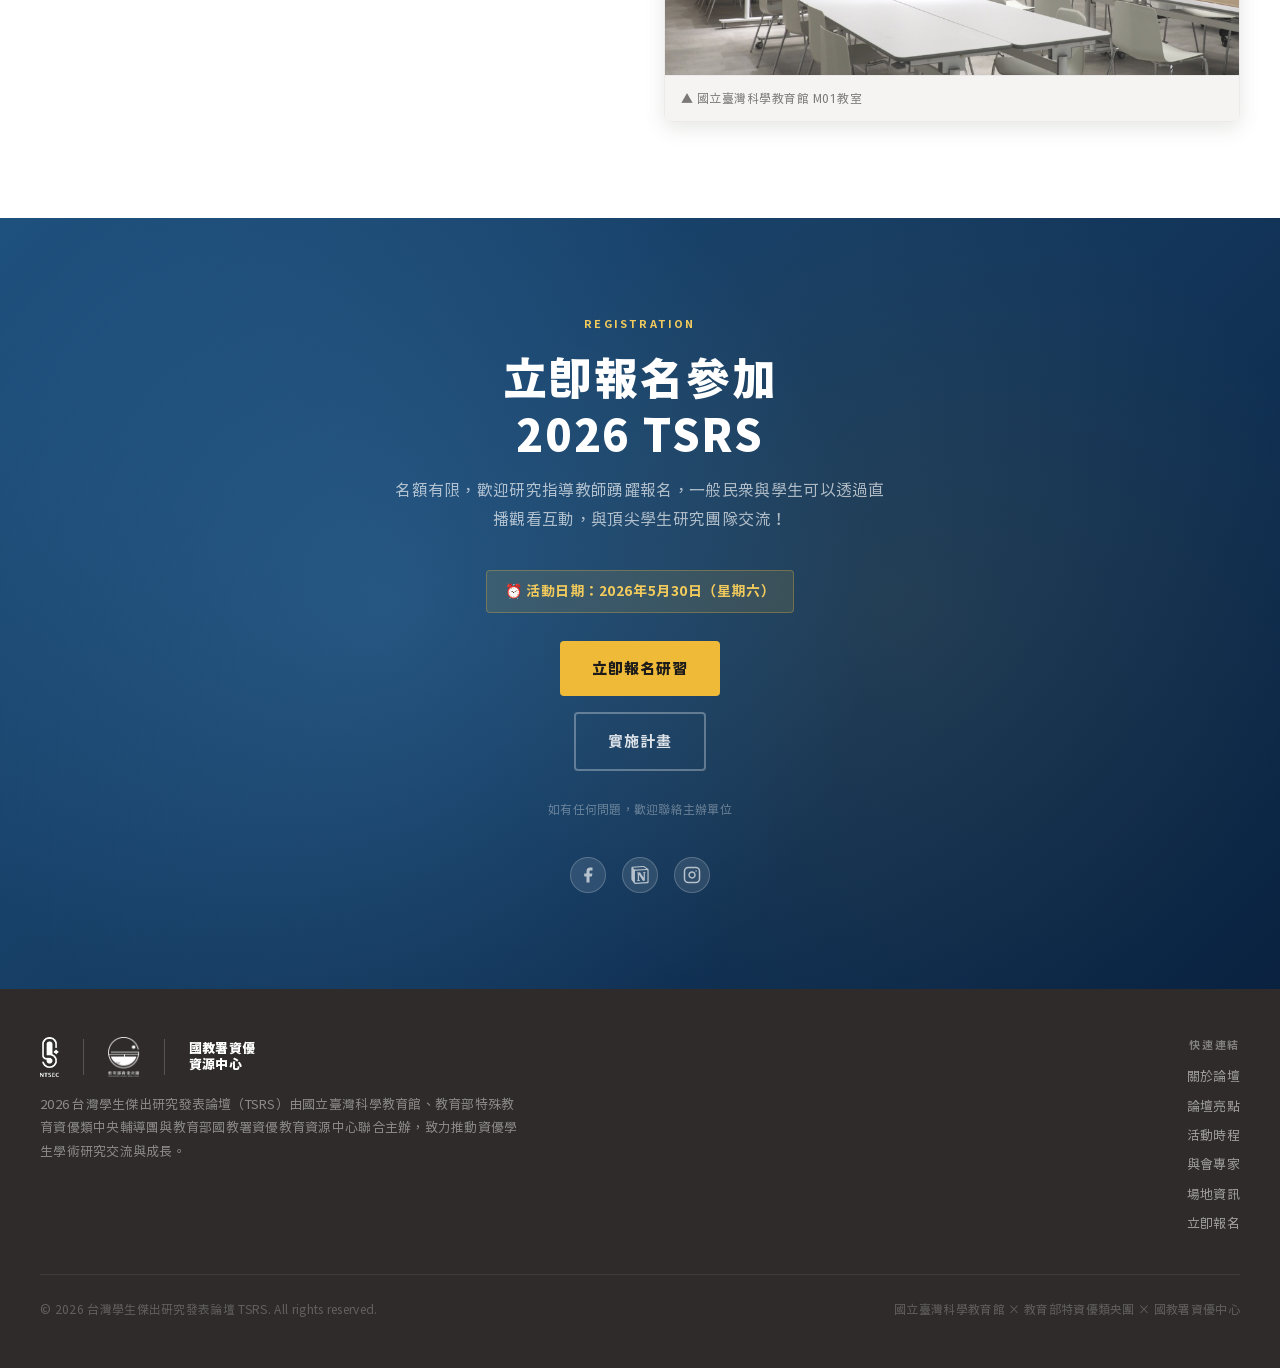
==== commit 62d4d76a: "Update livestream links" ====
--- a/index.html
+++ b/index.html
@@ -1318,10 +1318,10 @@
         <a href="https://forms.gle/RCb1RzGVUsZijZfK7" target="_blank" class="btn-hero-primary">立即報名研習</a>
         <a href="docs/2026 臺灣學生傑出科學研究發表暨專家指導交流論壇-實施計畫.pdf" target="_blank" class="btn-hero-outline">實施計畫</a>
 
-        <span
-          style="display:inline-flex;align-items:center;gap:8px;padding:14px 28px;border-radius:4px;background:var(--neutral-500);color:rgba(255,255,255,0.5);font-family:var(--font-primary);font-size:15px;font-weight:900;letter-spacing:0.06em;cursor:default;">
-          ⏸ 直播尚未開始
-        </span>
+        <a href="https://youtube.com/live/fY9iWCx094o?feature=share" target="_blank" rel="noopener"
+          class="btn-hero-outline">A 場直播｜數理應用組</a>
+        <a href="https://youtube.com/live/5WV7B1fznGA?feature=share" target="_blank" rel="noopener"
+          class="btn-hero-outline">B 場直播｜生化環科組</a>
       </div>
     </div>
 
@@ -1420,11 +1420,15 @@
           <div class="highlight-icon">📡</div>
           <h4>網路同步直播</h4>
           <p>透過網路直播，讓優秀學子被看見，給予學生肯定與激勵，也讓研究路上的學生見賢思齊。</p>
-          <div style="margin-top:16px;">
-            <span
-              style="display:inline-flex;align-items:center;gap:7px;padding:9px 18px;border-radius:4px;background:var(--neutral-300);color:rgba(62,58,57,0.55);font-family:var(--font-primary);font-size:13px;font-weight:900;letter-spacing:0.06em;cursor:default;">
-              ⏸ 直播尚未開始
-            </span>
+          <div style="display:flex;flex-wrap:wrap;gap:8px;margin-top:16px;">
+            <a href="https://youtube.com/live/fY9iWCx094o?feature=share" target="_blank" rel="noopener"
+              style="display:inline-flex;align-items:center;gap:7px;padding:9px 14px;border-radius:4px;background:var(--blue-400);color:#fff;font-family:var(--font-primary);font-size:13px;font-weight:900;letter-spacing:0.06em;text-decoration:none;">
+              A 場直播｜數理應用組
+            </a>
+            <a href="https://youtube.com/live/5WV7B1fznGA?feature=share" target="_blank" rel="noopener"
+              style="display:inline-flex;align-items:center;gap:7px;padding:9px 14px;border-radius:4px;background:var(--teal-400);color:#fff;font-family:var(--font-primary);font-size:13px;font-weight:900;letter-spacing:0.06em;text-decoration:none;">
+              B 場直播｜生化環科組
+            </a>
           </div>
         </div>
         <div class="highlight-card c-salmon fade-in">
@@ -2057,4 +2061,4 @@
 
 </body>
 
-</html>+</html>
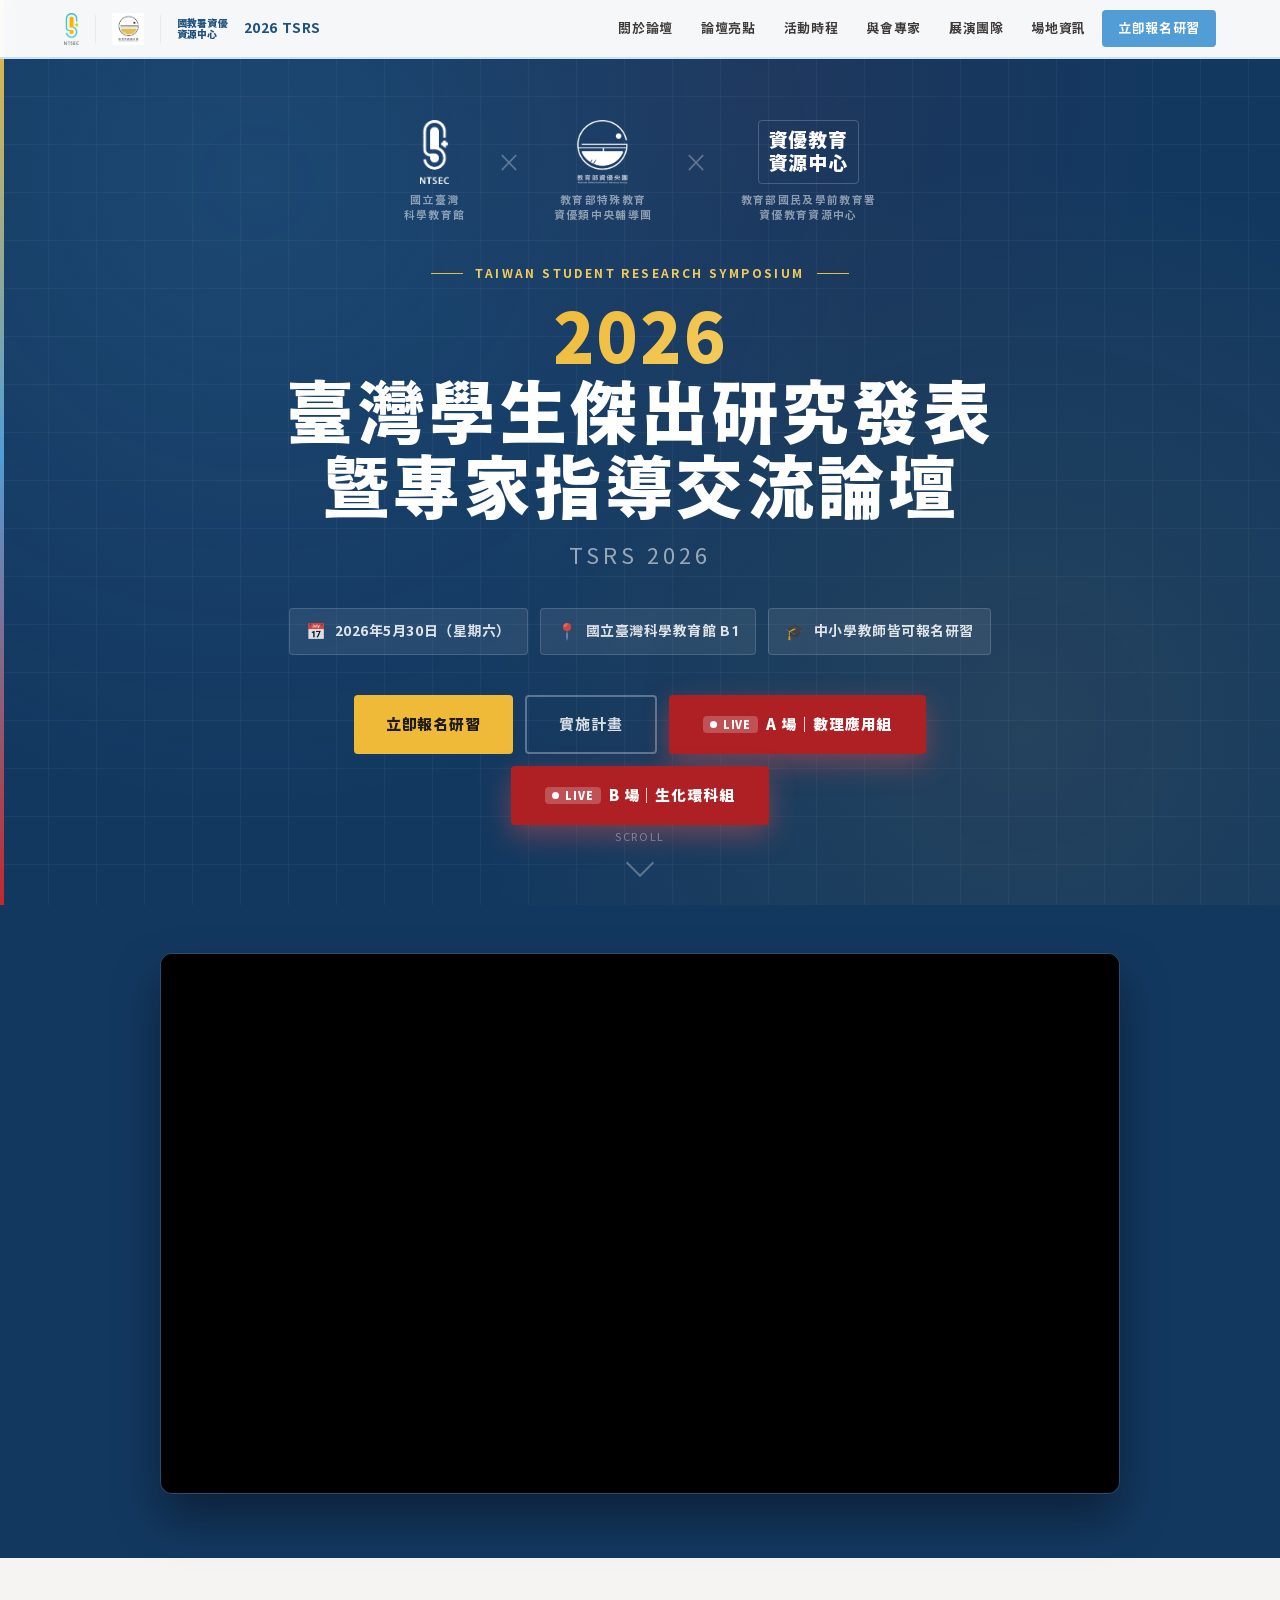
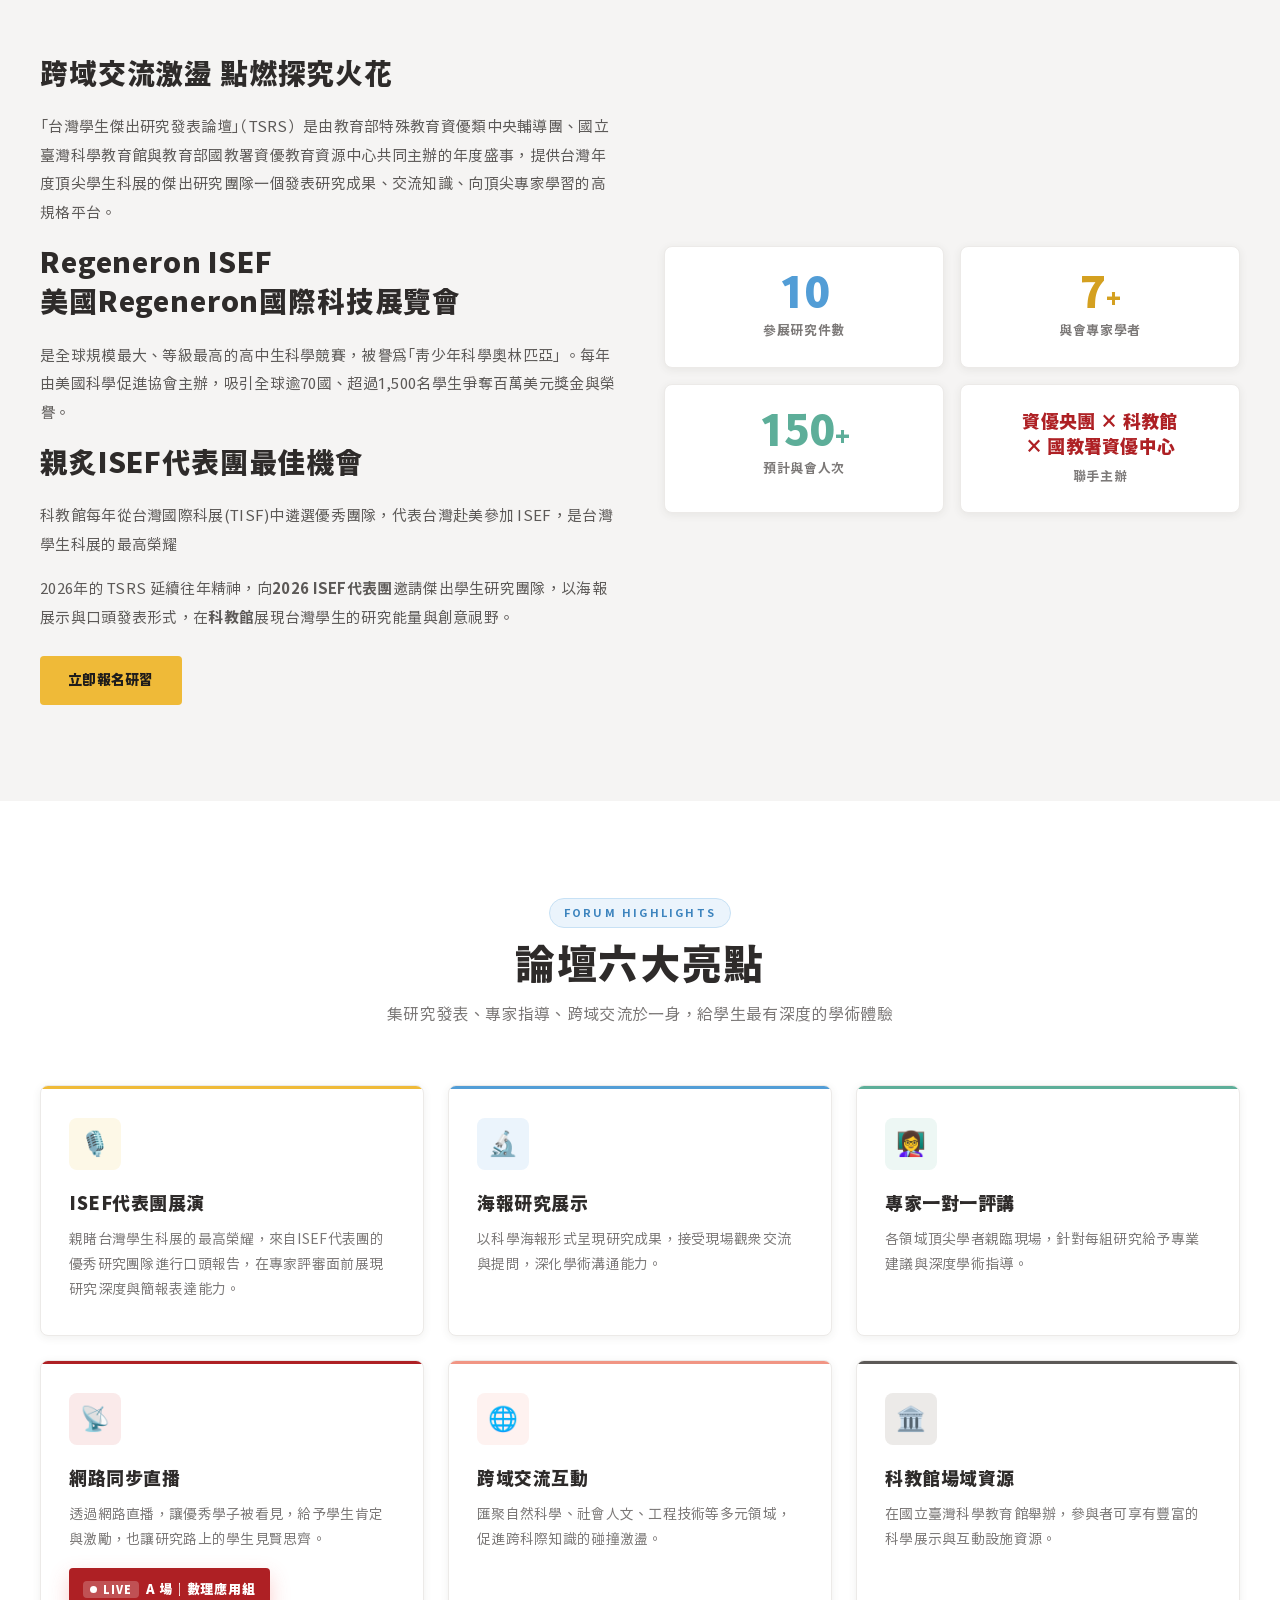
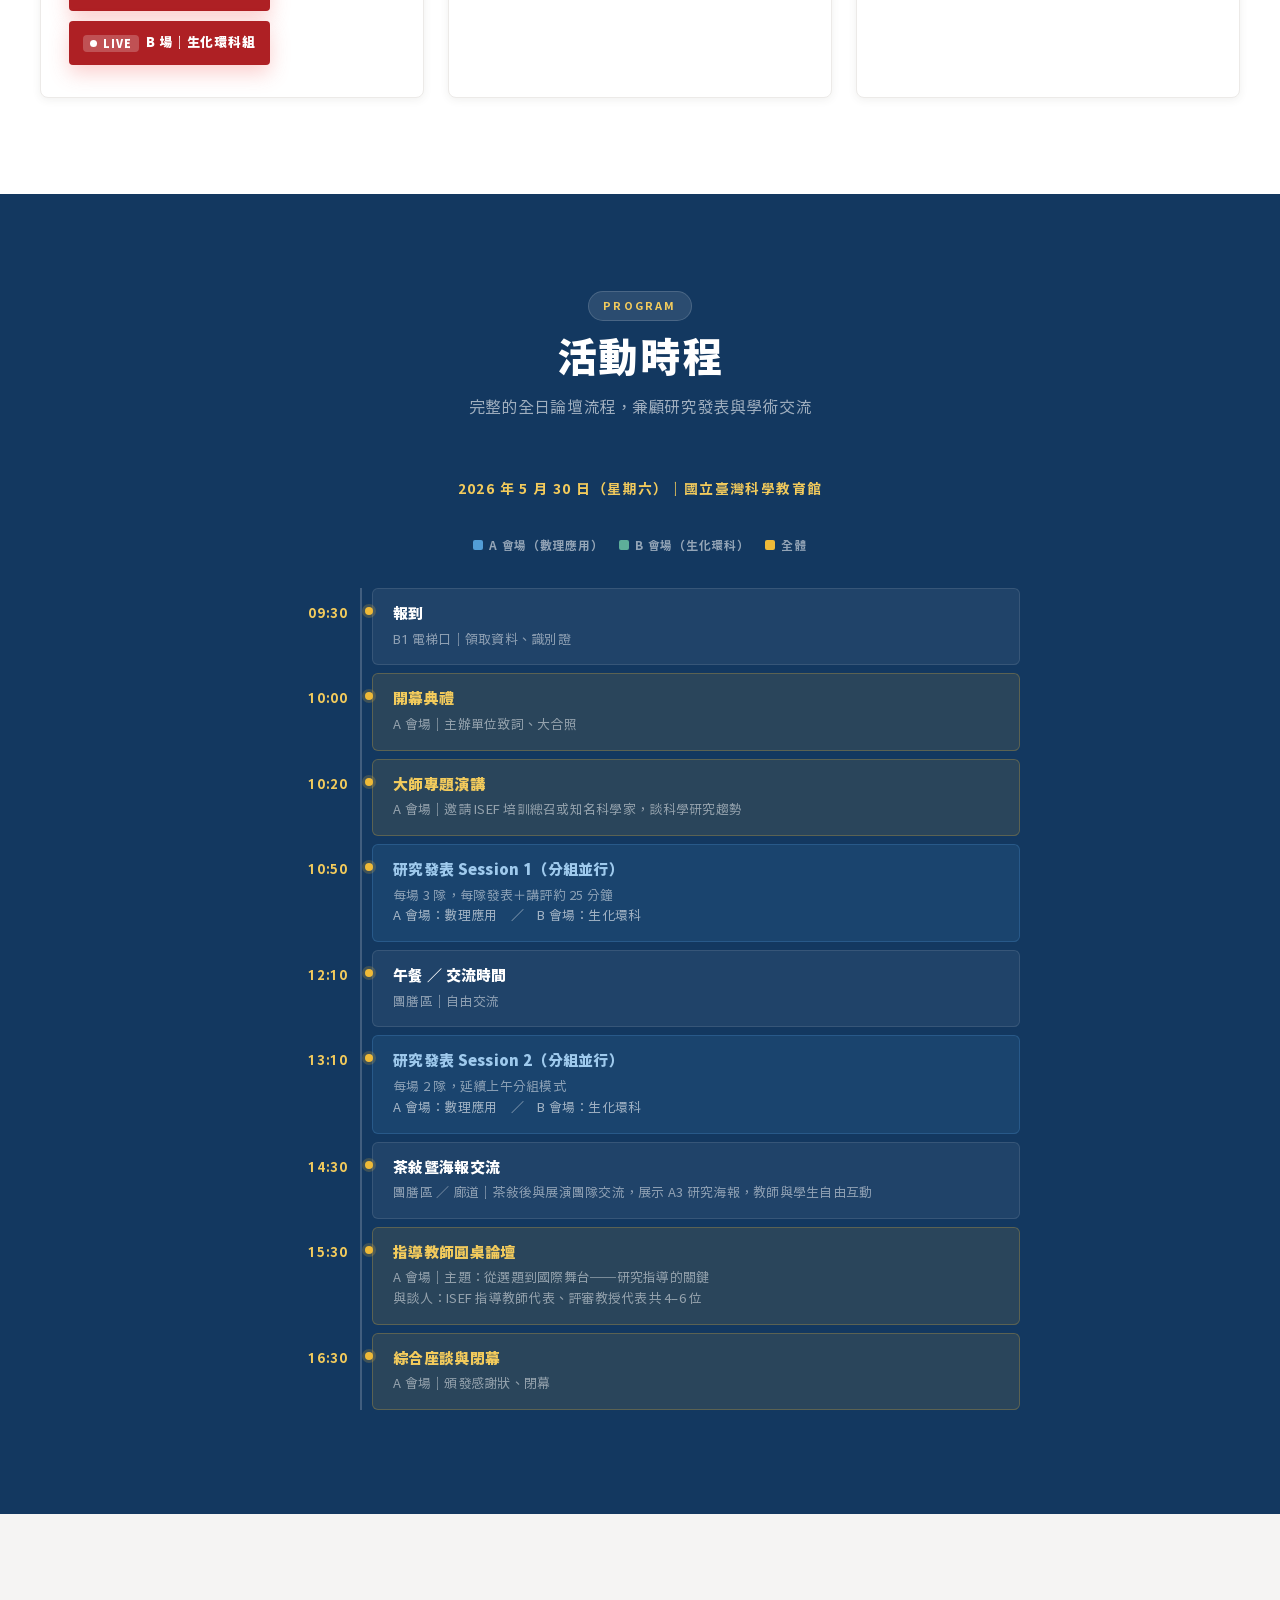
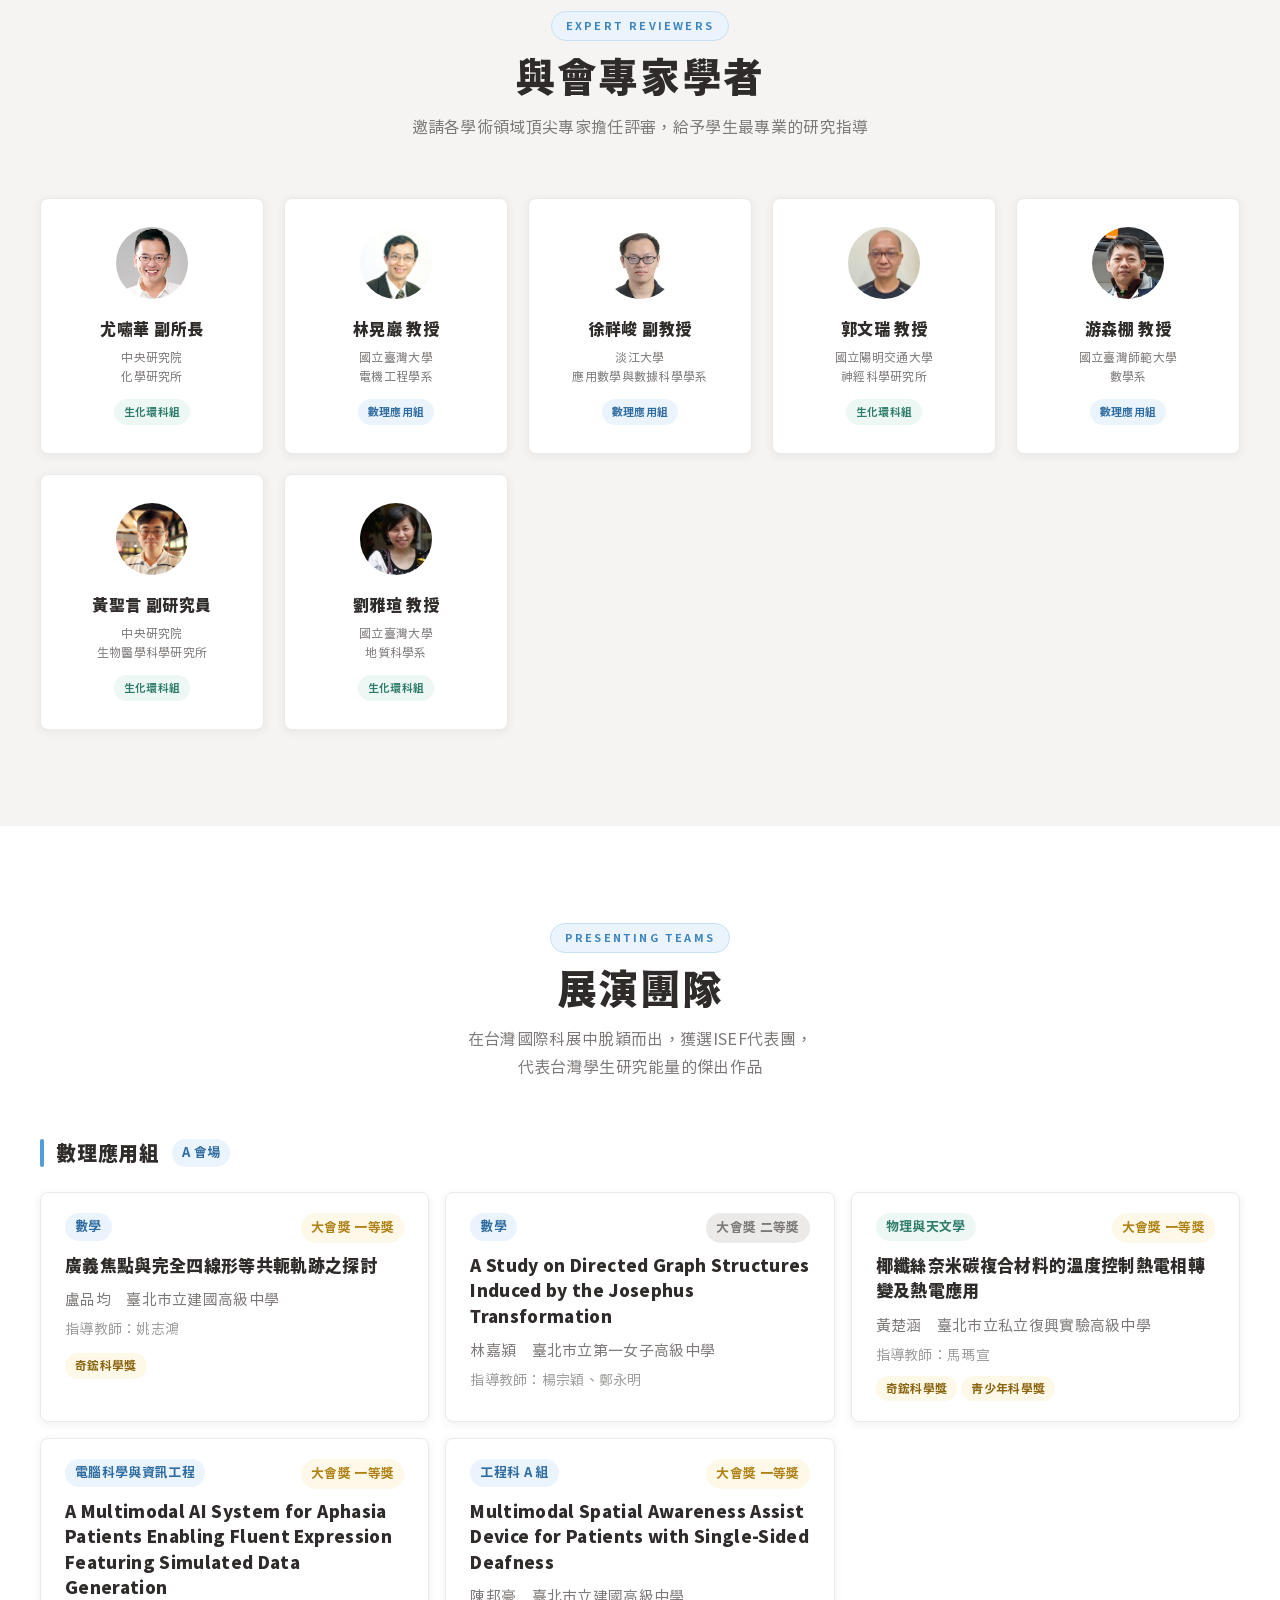
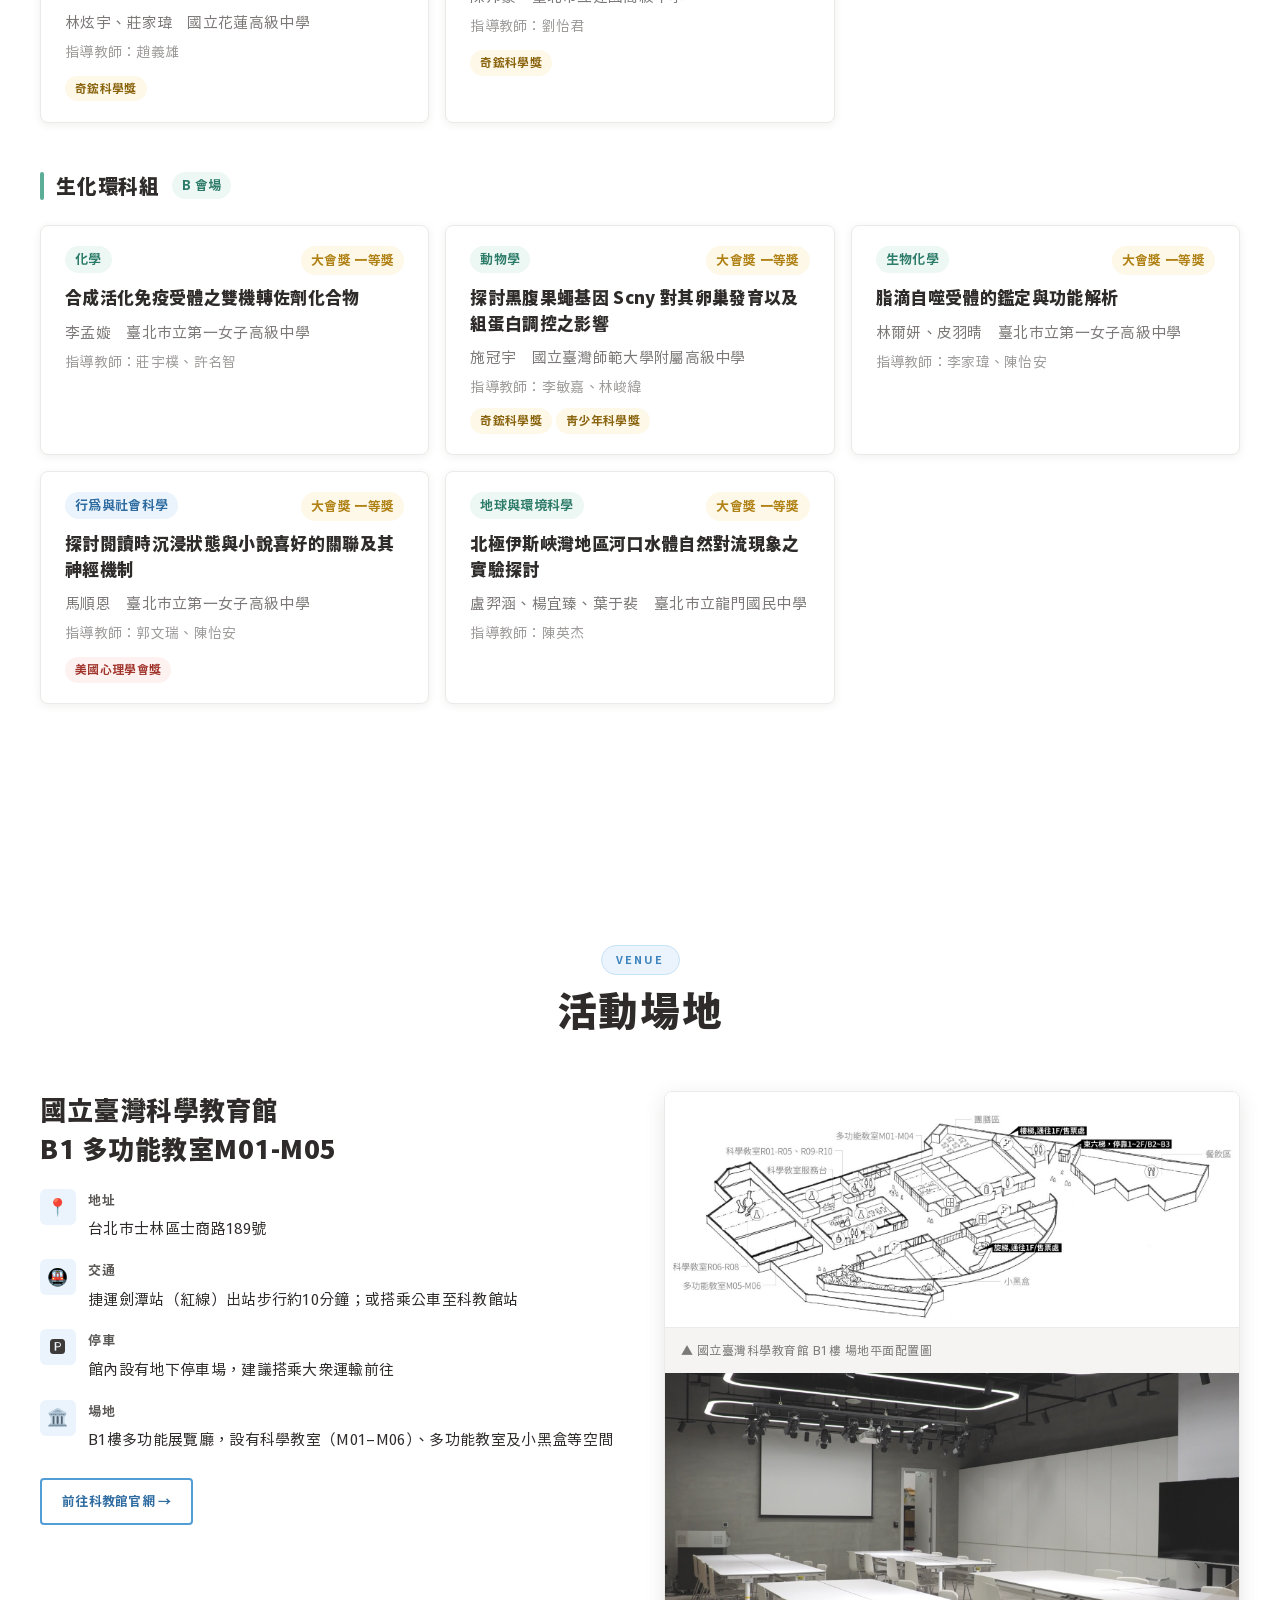
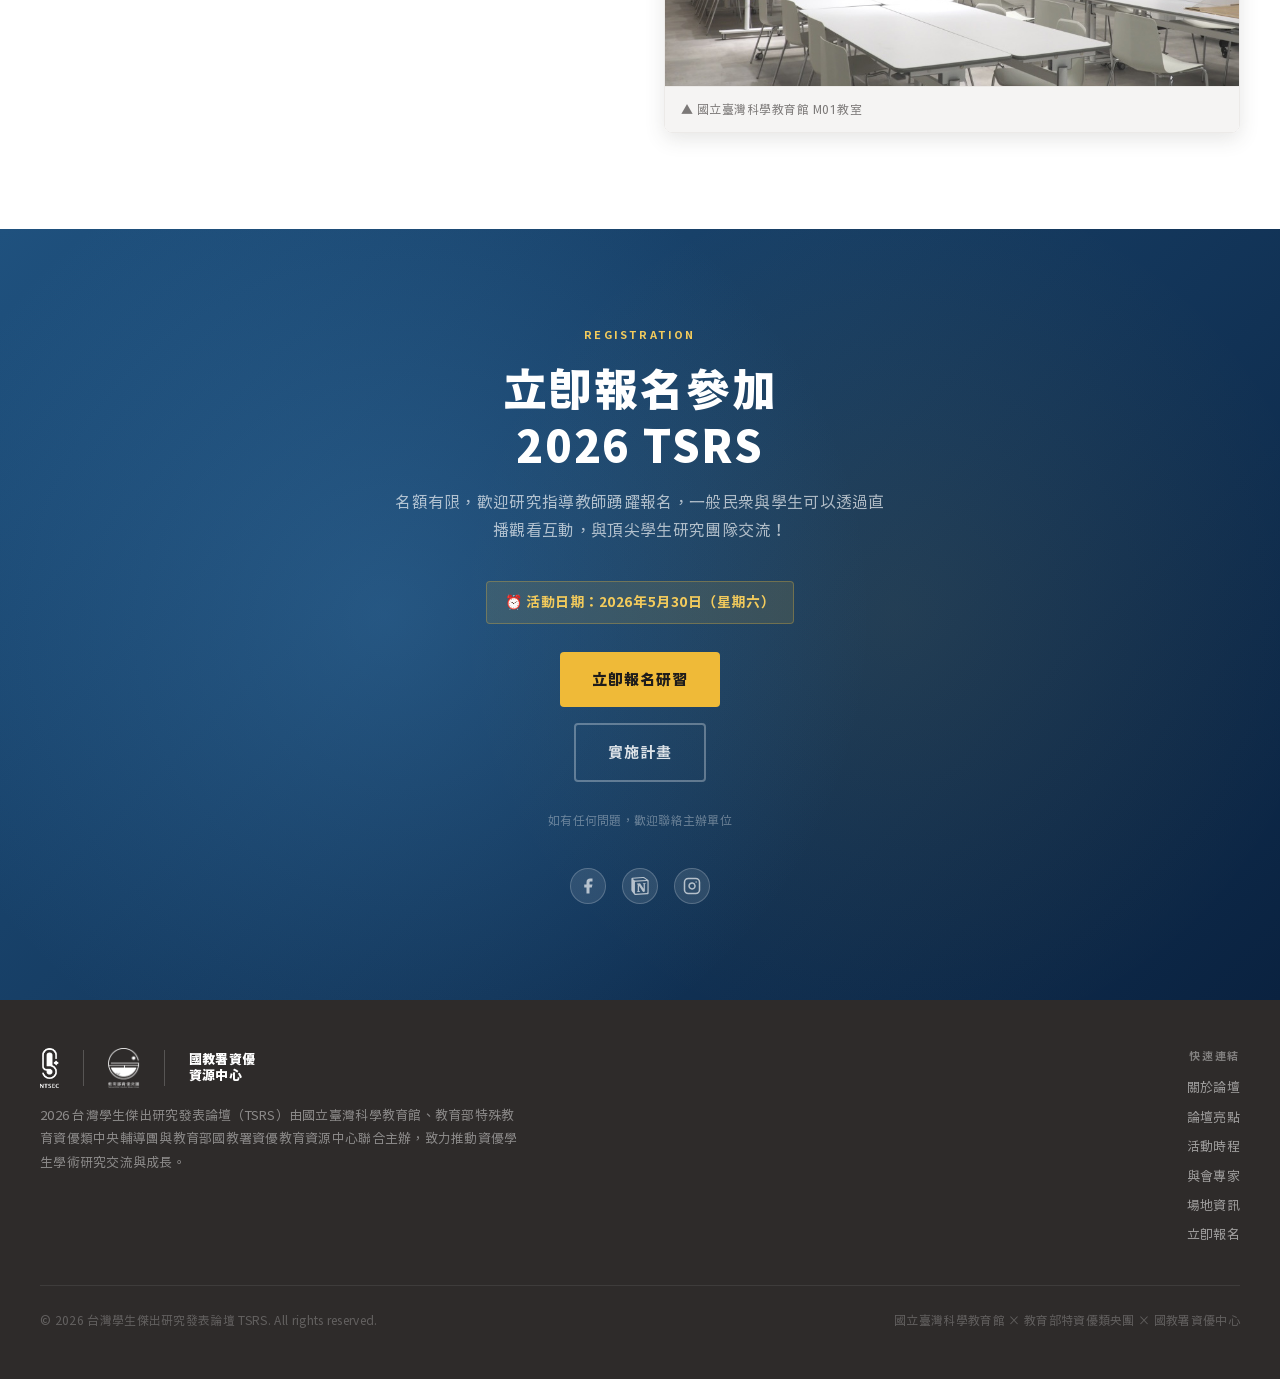
==== commit e4096995: "Highlight livestream buttons" ====
--- a/index.html
+++ b/index.html
@@ -361,6 +361,75 @@
       color: #fff;
     }
 
+    .btn-hero-live {
+      background: var(--red-500);
+      border-color: var(--red-500);
+      color: #fff;
+      box-shadow: 0 10px 28px rgba(239, 83, 80, 0.4);
+      font-weight: 900;
+    }
+
+    .btn-hero-live:hover {
+      background: #ff6b68;
+      border-color: #ff6b68;
+      box-shadow: 0 12px 32px rgba(239, 83, 80, 0.5);
+      color: #fff;
+      transform: translateY(-1px);
+    }
+
+    .live-label {
+      display: inline-flex;
+      align-items: center;
+      gap: 6px;
+      padding: 3px 7px;
+      border-radius: 4px;
+      background: rgba(255, 255, 255, 0.22);
+      font-size: 11px;
+      line-height: 1;
+      letter-spacing: 0.08em;
+    }
+
+    .live-dot {
+      width: 7px;
+      height: 7px;
+      border-radius: 50%;
+      background: #fff;
+      box-shadow: 0 0 0 rgba(255, 255, 255, 0.7);
+      animation: livePulse 1.4s ease-out infinite;
+    }
+
+    .live-card-actions {
+      display: flex;
+      flex-wrap: wrap;
+      gap: 10px;
+      margin-top: 16px;
+    }
+
+    .live-card-btn {
+      display: inline-flex;
+      align-items: center;
+      gap: 7px;
+      padding: 10px 14px;
+      border-radius: 4px;
+      background: var(--red-500);
+      color: #fff;
+      font-family: var(--font-primary);
+      font-size: 13px;
+      font-weight: 900;
+      letter-spacing: 0.06em;
+      text-decoration: none;
+      box-shadow: 0 8px 20px rgba(239, 83, 80, 0.28);
+      transition: background 150ms, box-shadow 150ms, transform 150ms;
+    }
+
+    .live-card-btn:hover {
+      background: #ff6b68;
+      color: #fff;
+      text-decoration: none;
+      box-shadow: 0 10px 24px rgba(239, 83, 80, 0.36);
+      transform: translateY(-1px);
+    }
+
     .hero-scroll {
       position: absolute;
       bottom: 32px;
@@ -1319,9 +1388,11 @@
         <a href="docs/2026 臺灣學生傑出科學研究發表暨專家指導交流論壇-實施計畫.pdf" target="_blank" class="btn-hero-outline">實施計畫</a>
 
         <a href="https://youtube.com/live/fY9iWCx094o?feature=share" target="_blank" rel="noopener"
-          class="btn-hero-outline">A 場直播｜數理應用組</a>
+          class="btn-hero-outline btn-hero-live"><span class="live-label"><span class="live-dot"></span>LIVE</span>A
+          場｜數理應用組</a>
         <a href="https://youtube.com/live/5WV7B1fznGA?feature=share" target="_blank" rel="noopener"
-          class="btn-hero-outline">B 場直播｜生化環科組</a>
+          class="btn-hero-outline btn-hero-live"><span class="live-label"><span class="live-dot"></span>LIVE</span>B
+          場｜生化環科組</a>
       </div>
     </div>
 
@@ -1420,14 +1491,12 @@
           <div class="highlight-icon">📡</div>
           <h4>網路同步直播</h4>
           <p>透過網路直播，讓優秀學子被看見，給予學生肯定與激勵，也讓研究路上的學生見賢思齊。</p>
-          <div style="display:flex;flex-wrap:wrap;gap:8px;margin-top:16px;">
+          <div class="live-card-actions">
             <a href="https://youtube.com/live/fY9iWCx094o?feature=share" target="_blank" rel="noopener"
-              style="display:inline-flex;align-items:center;gap:7px;padding:9px 14px;border-radius:4px;background:var(--blue-400);color:#fff;font-family:var(--font-primary);font-size:13px;font-weight:900;letter-spacing:0.06em;text-decoration:none;">
-              A 場直播｜數理應用組
+              class="live-card-btn"><span class="live-label"><span class="live-dot"></span>LIVE</span>A 場｜數理應用組
             </a>
             <a href="https://youtube.com/live/5WV7B1fznGA?feature=share" target="_blank" rel="noopener"
-              style="display:inline-flex;align-items:center;gap:7px;padding:9px 14px;border-radius:4px;background:var(--teal-400);color:#fff;font-family:var(--font-primary);font-size:13px;font-weight:900;letter-spacing:0.06em;text-decoration:none;">
-              B 場直播｜生化環科組
+              class="live-card-btn"><span class="live-label"><span class="live-dot"></span>LIVE</span>B 場｜生化環科組
             </a>
           </div>
         </div>
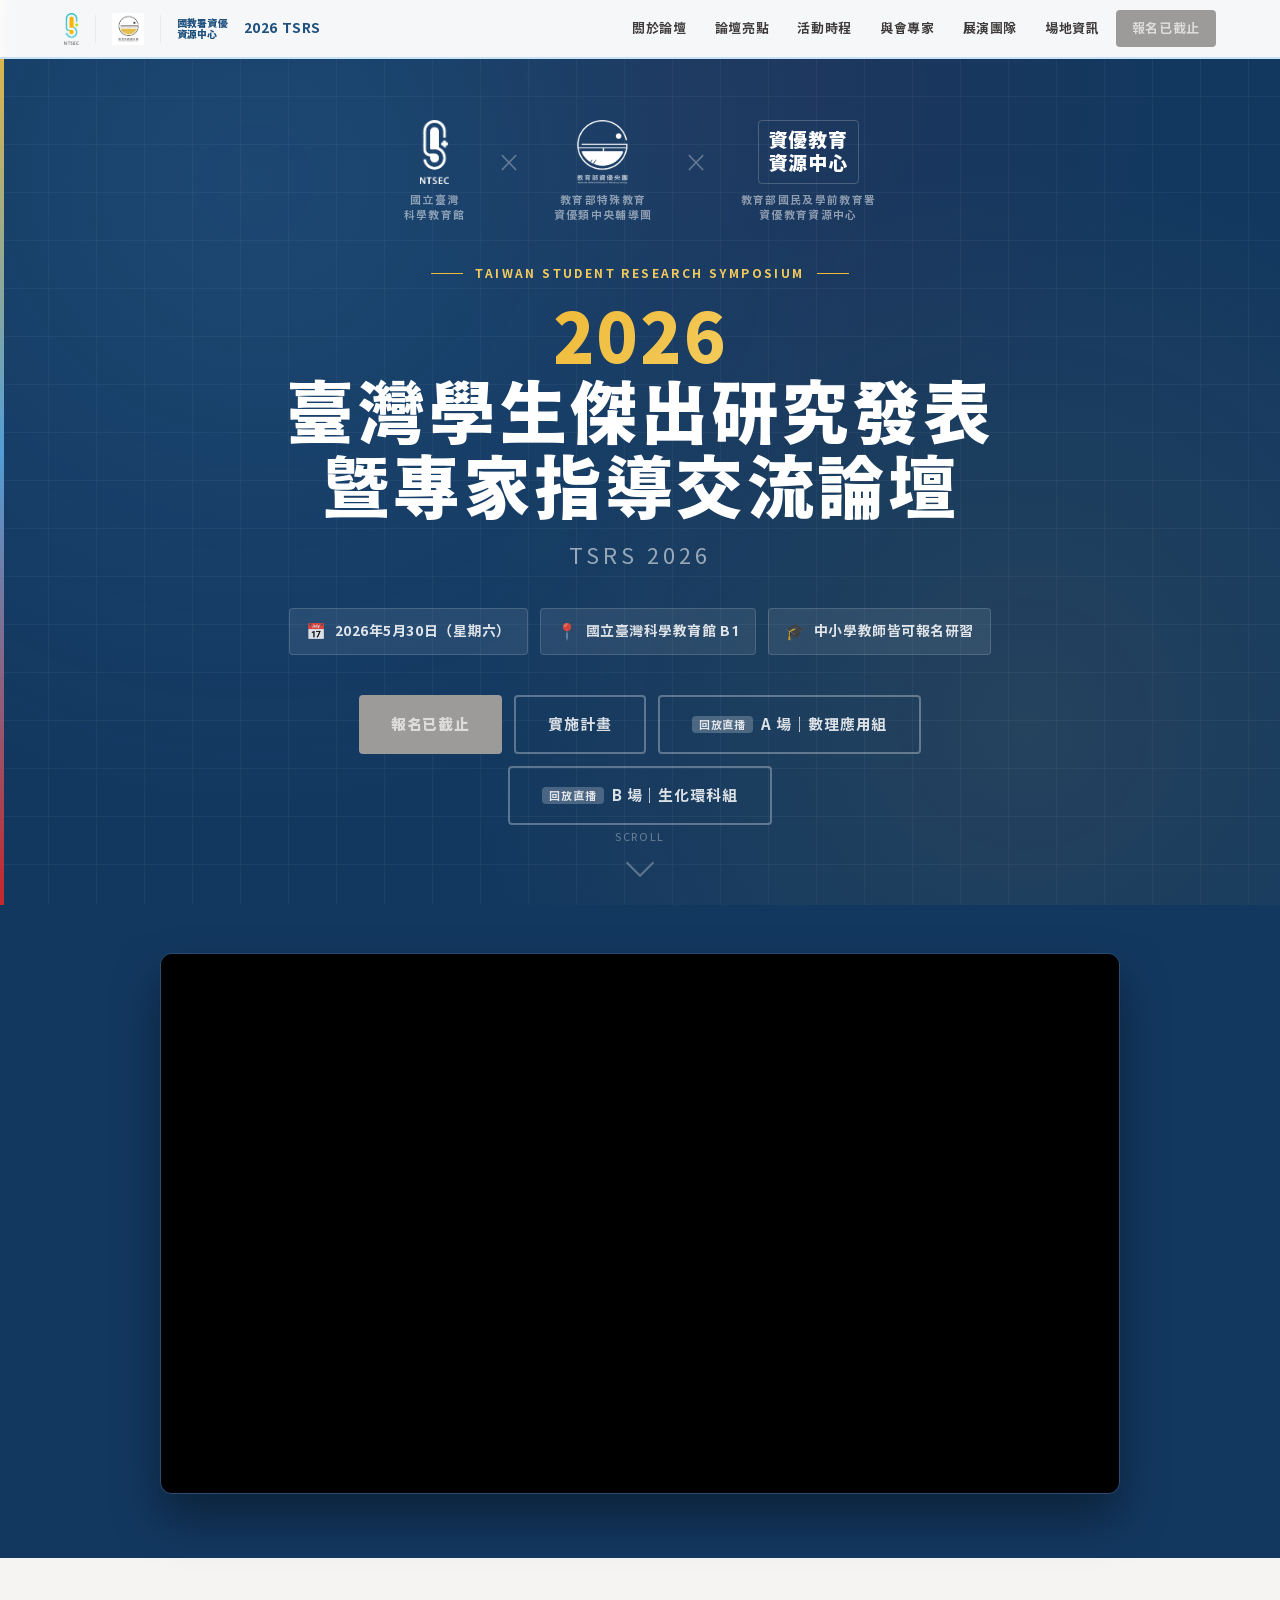
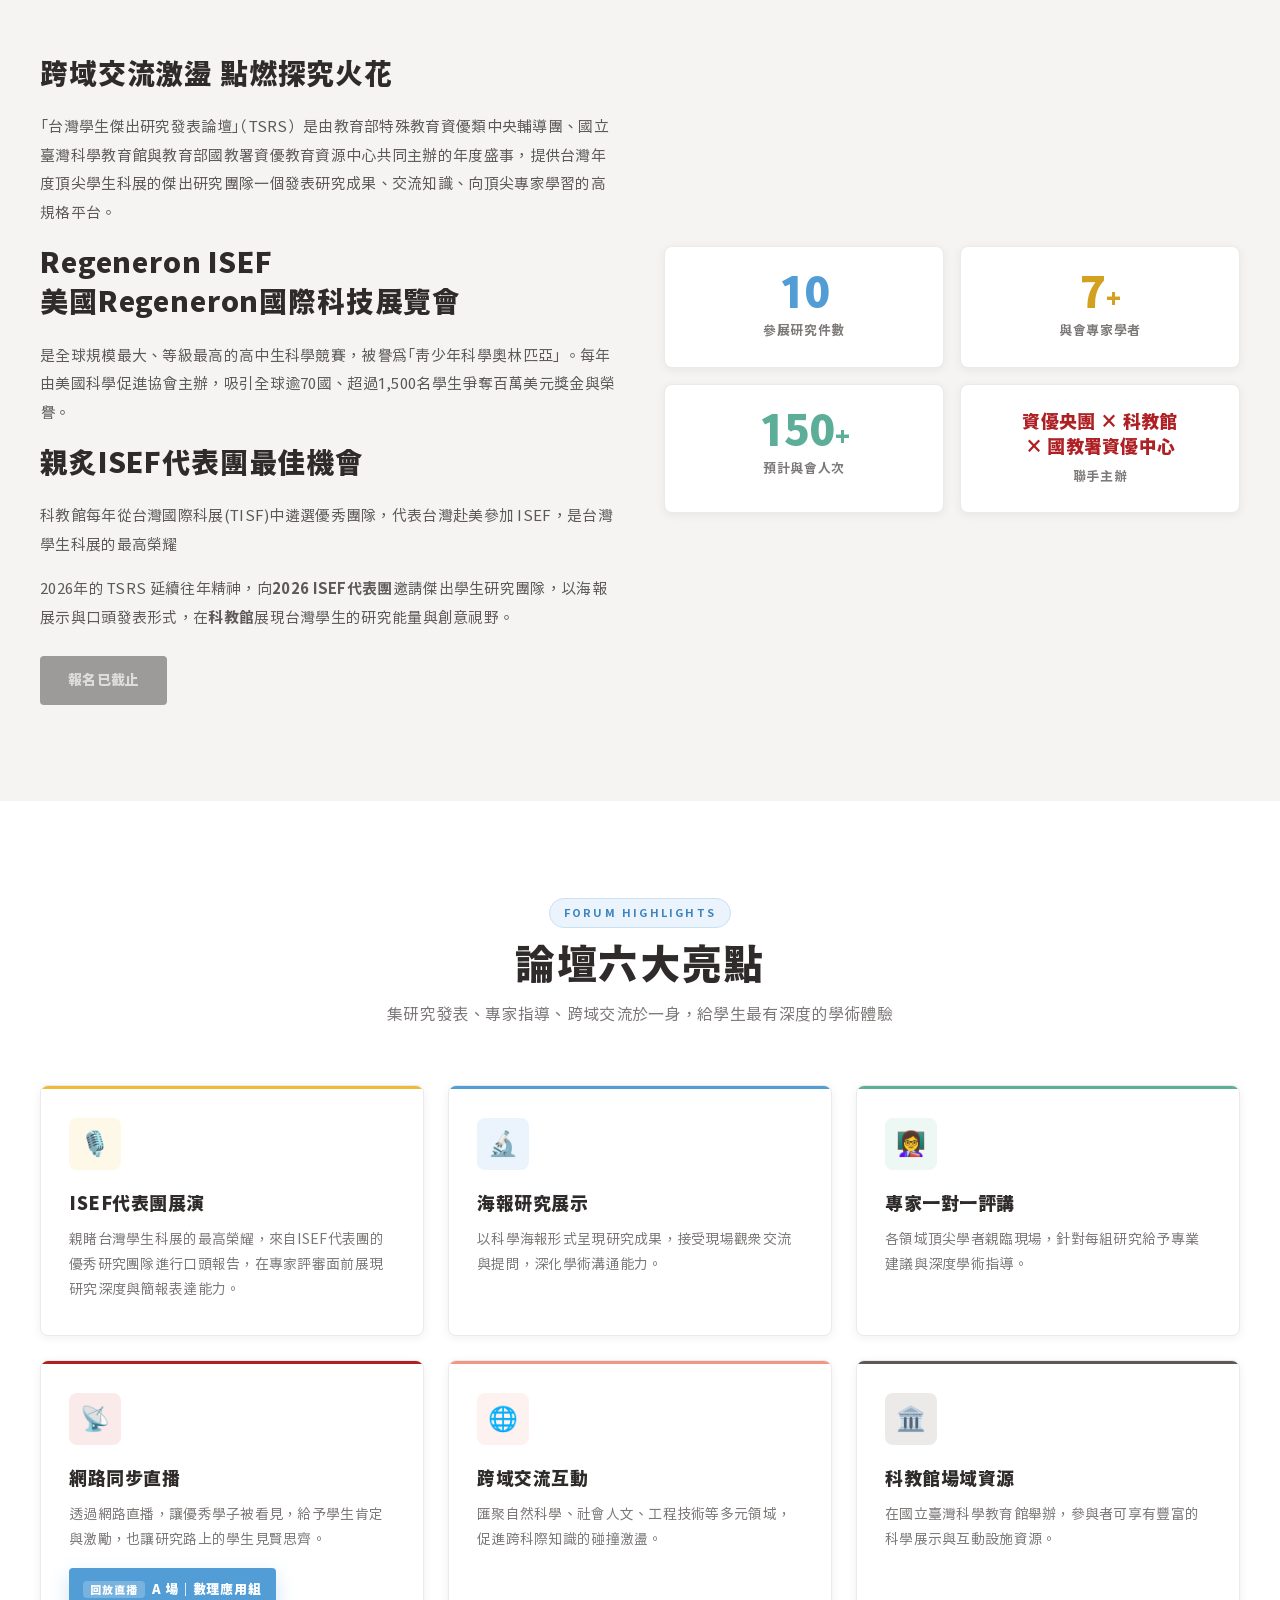
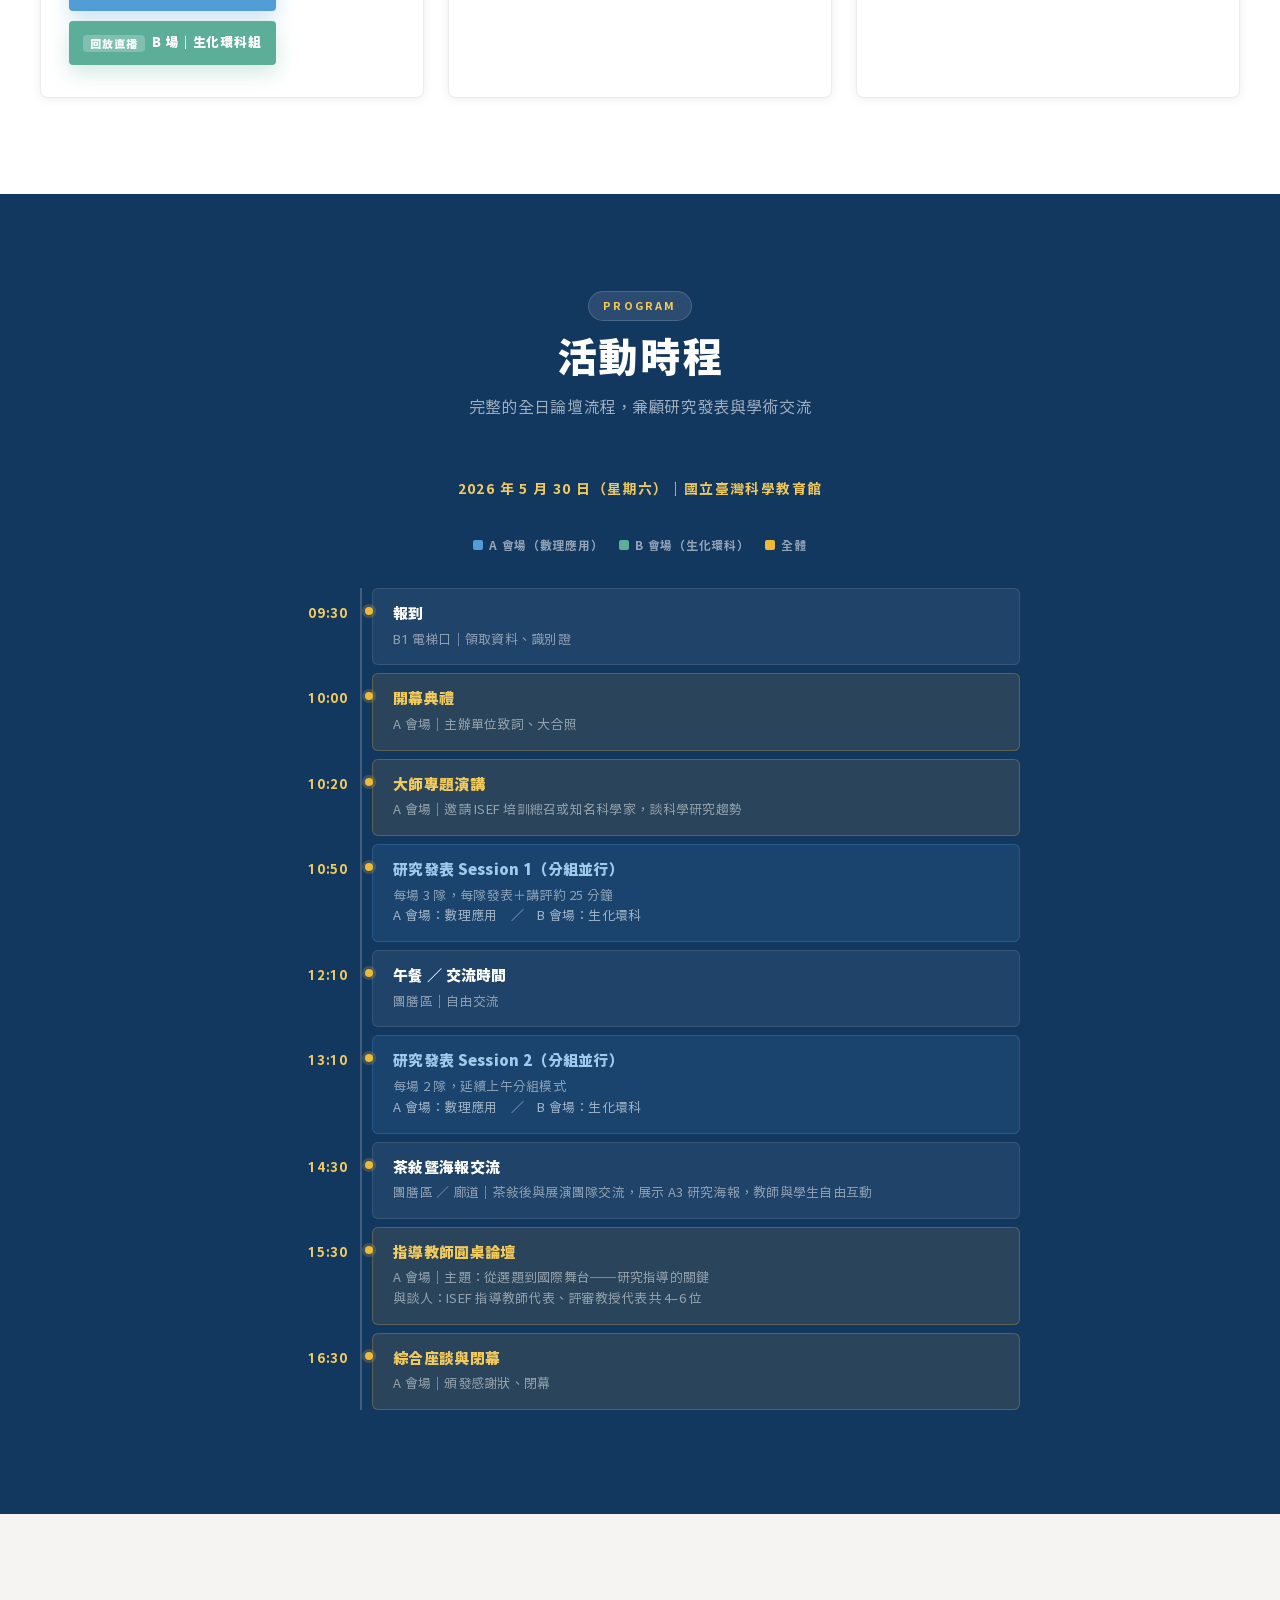
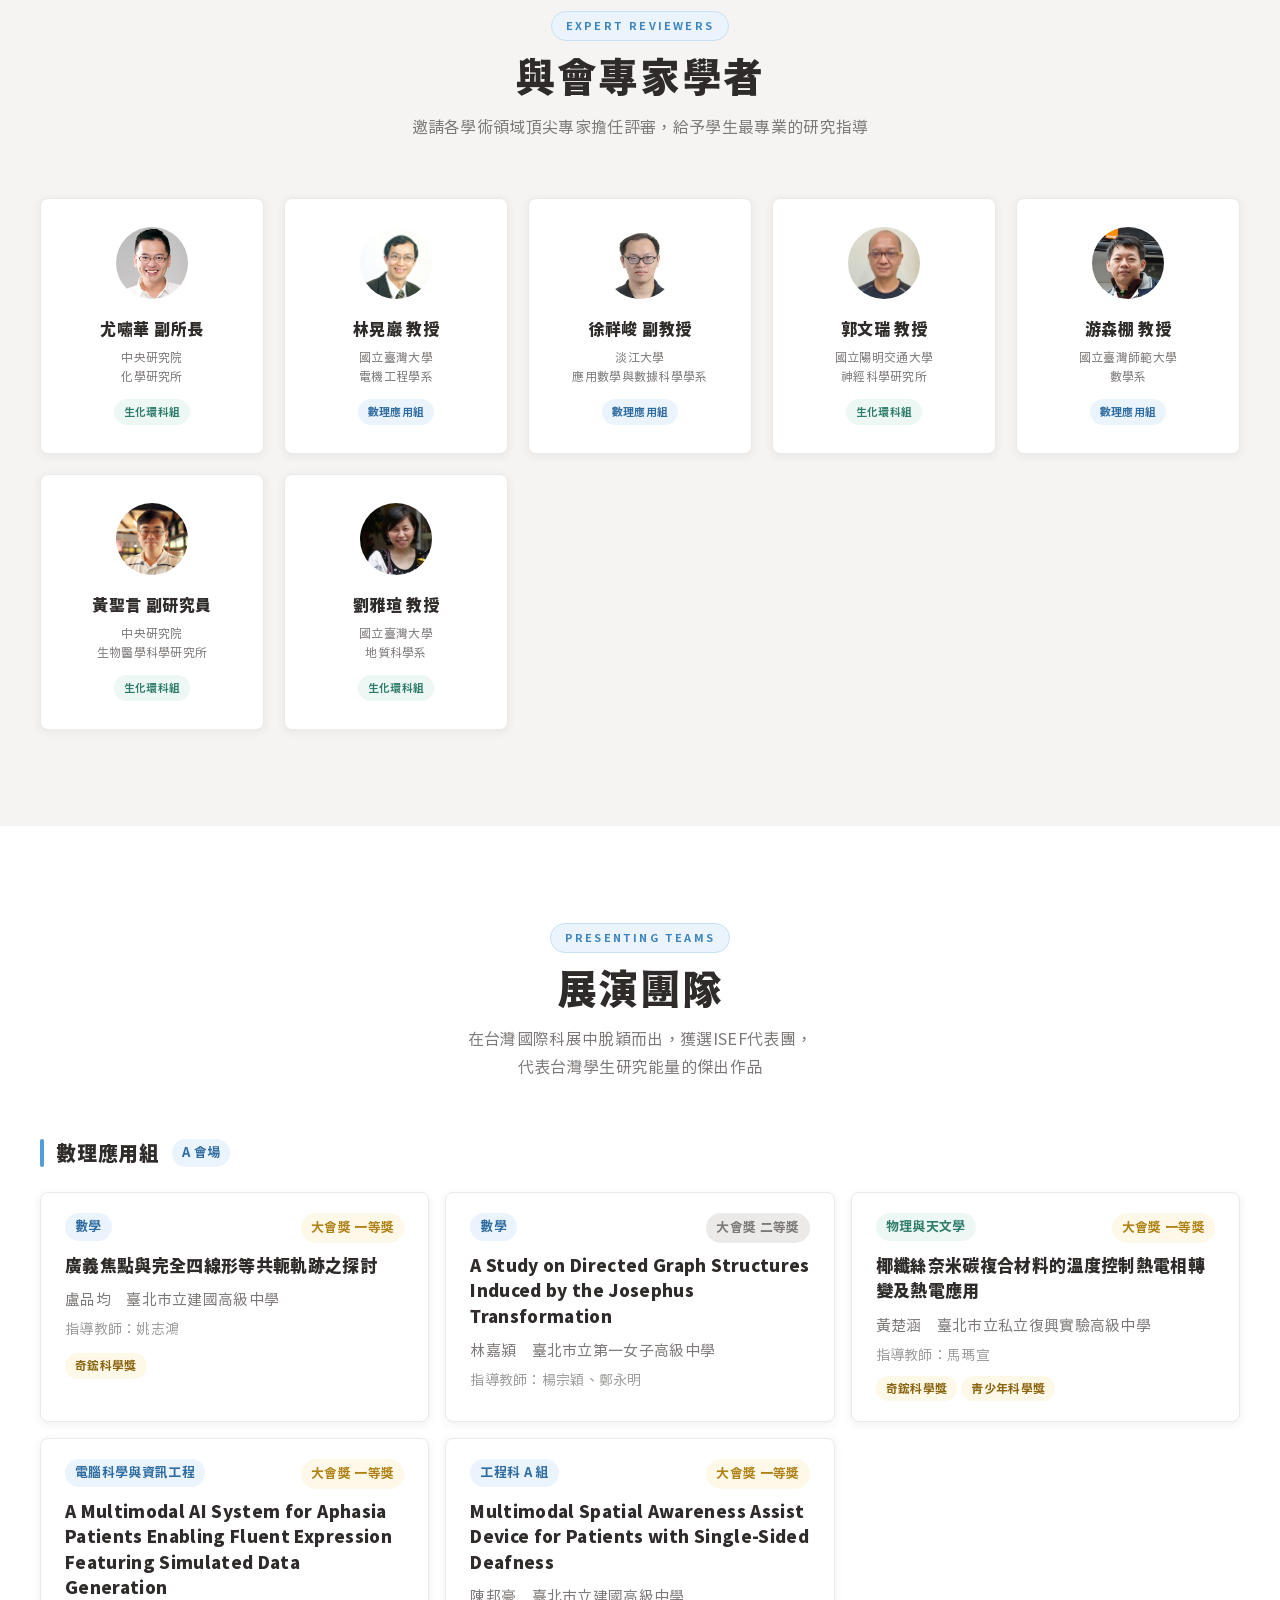
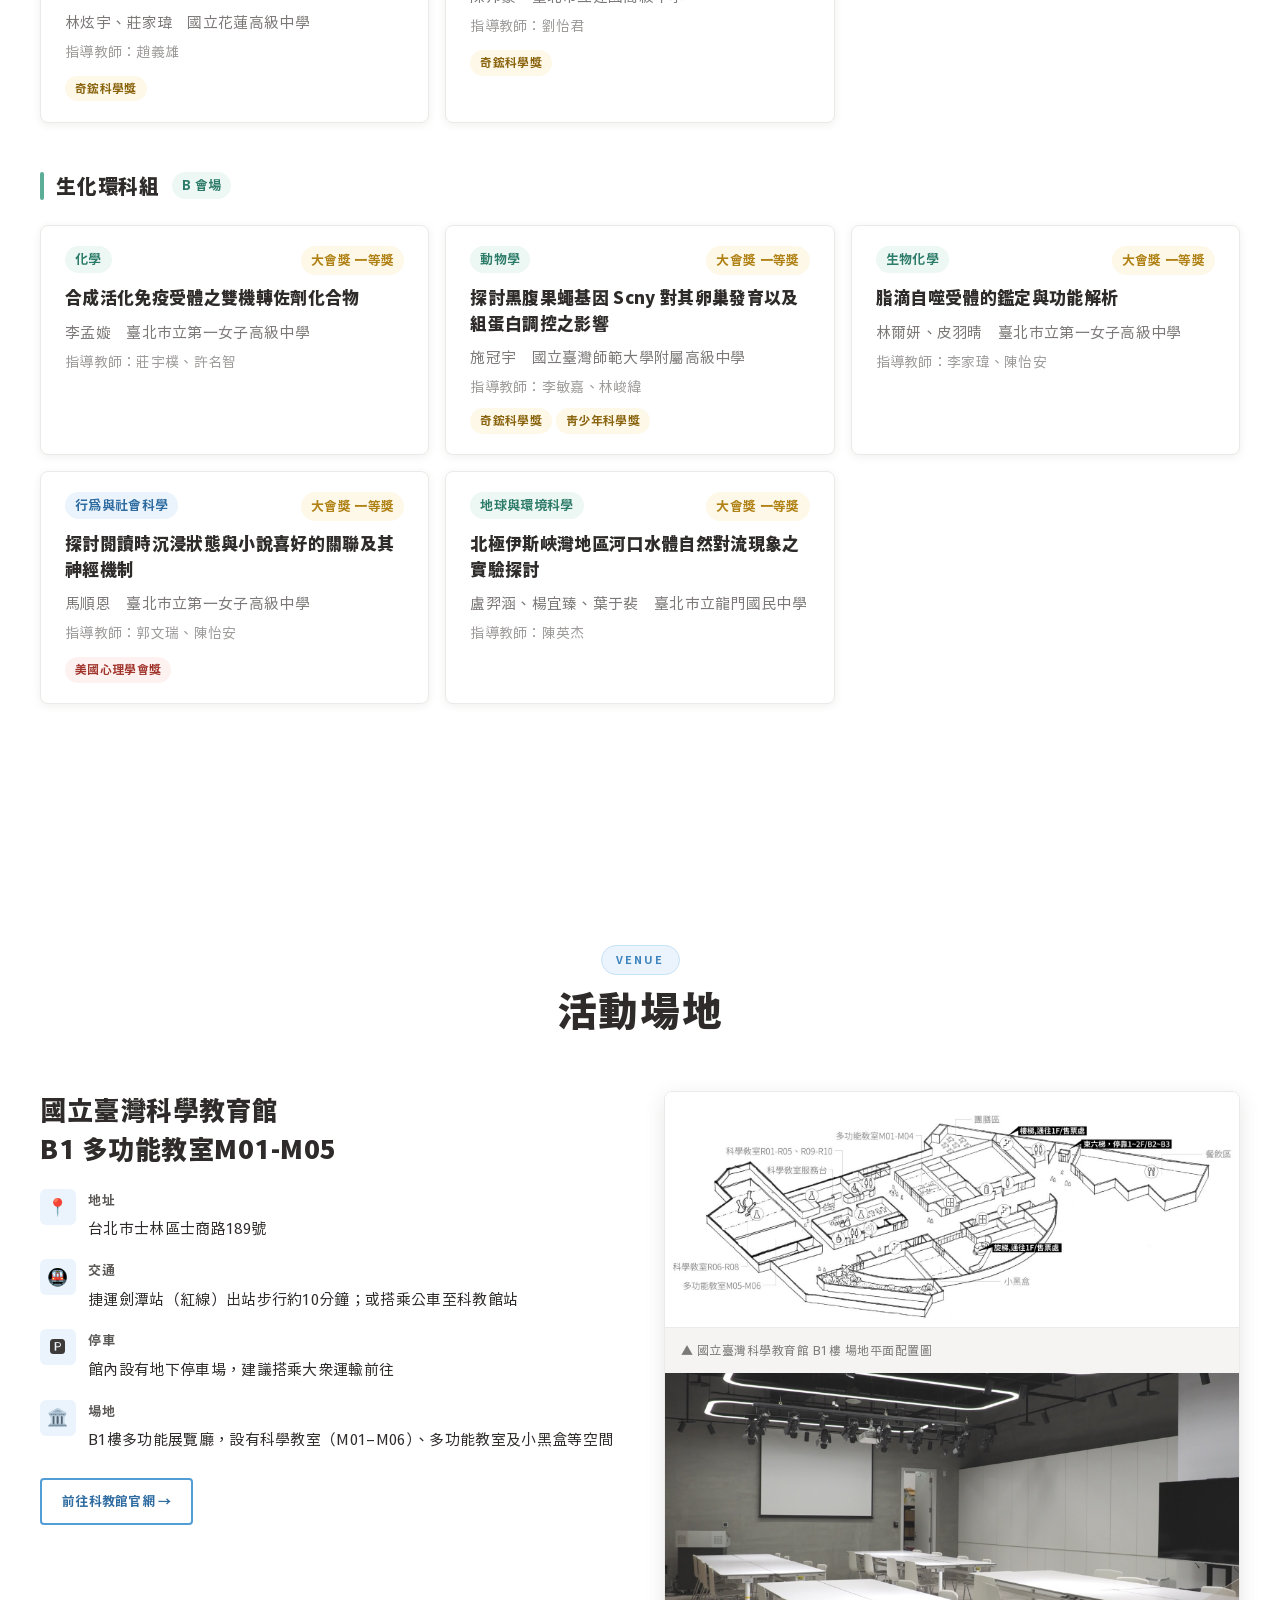
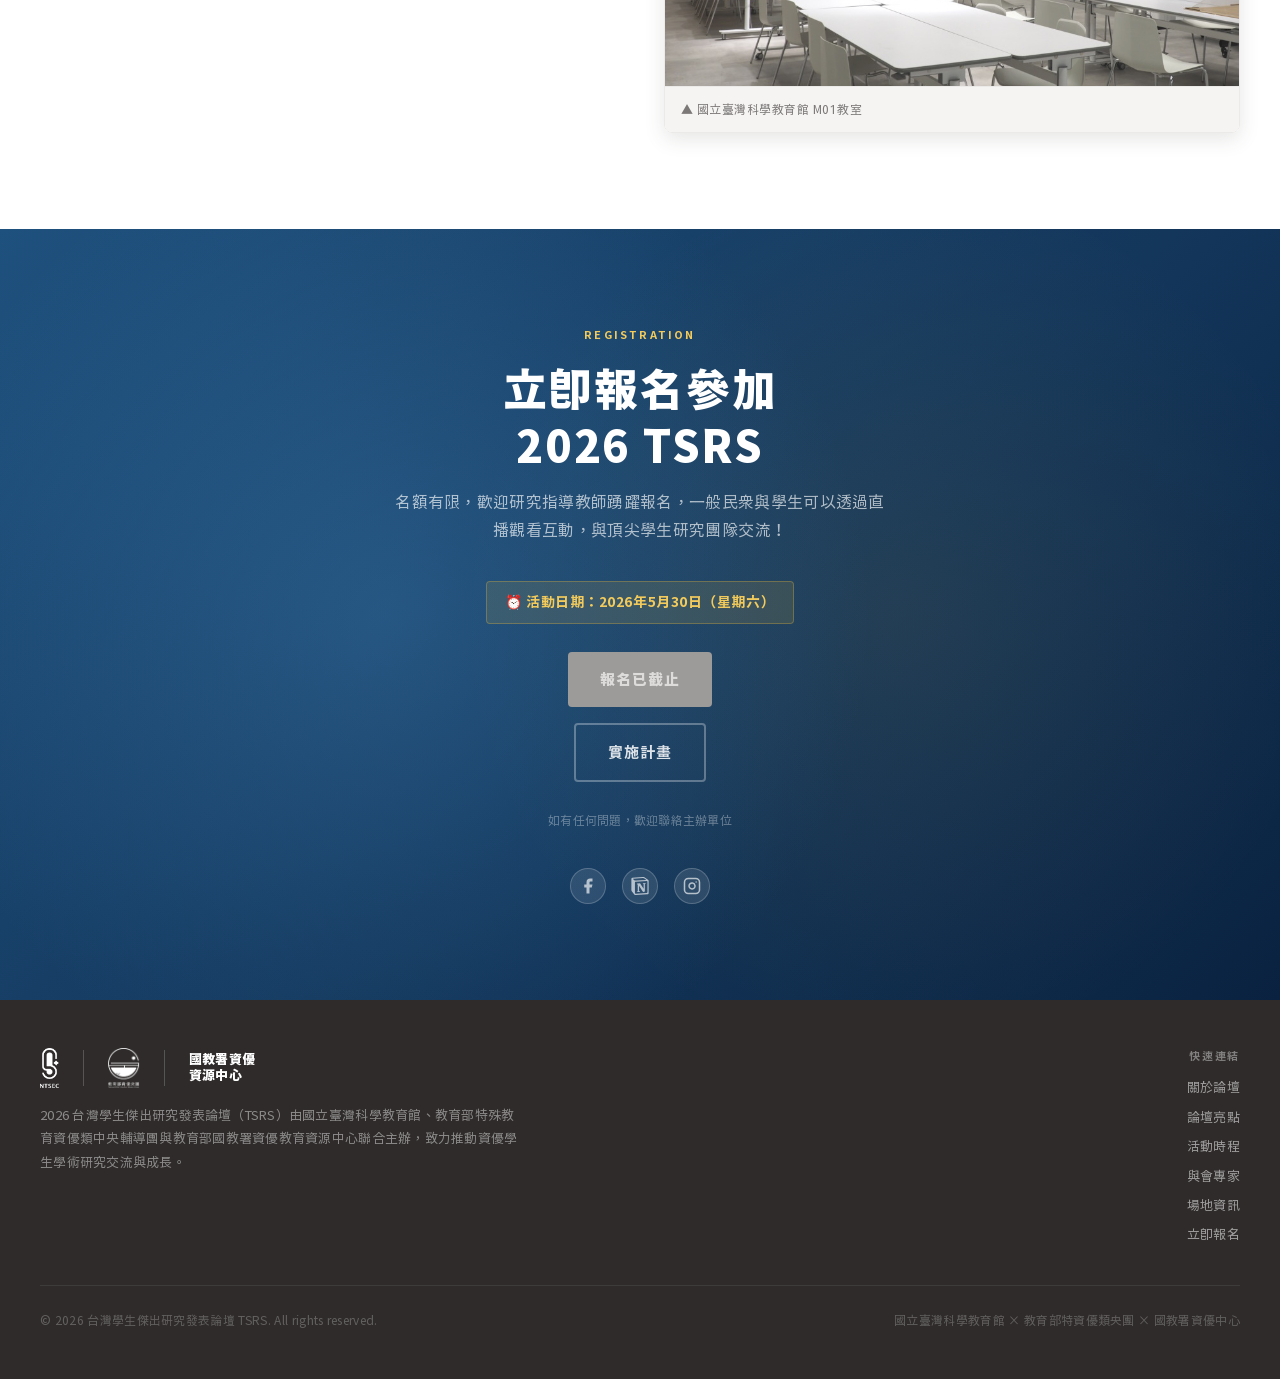
==== commit 36838f24: "feat: update index.html structure and content to reflect prototype changes" ====
--- a/index.html
+++ b/index.html
@@ -361,20 +361,16 @@
       color: #fff;
     }
 
-    .btn-hero-live {
-      background: var(--red-500);
-      border-color: var(--red-500);
-      color: #fff;
-      box-shadow: 0 10px 28px rgba(239, 83, 80, 0.4);
-      font-weight: 900;
-    }
-
-    .btn-hero-live:hover {
-      background: #ff6b68;
-      border-color: #ff6b68;
-      box-shadow: 0 12px 32px rgba(239, 83, 80, 0.5);
-      color: #fff;
-      transform: translateY(-1px);
+    .btn-hero-primary.disabled,
+    .nav-cta.disabled,
+    .btn.disabled {
+      background: var(--charcoal-300) !important;
+      color: var(--charcoal-100) !important;
+      border-color: var(--charcoal-300) !important;
+      cursor: not-allowed !important;
+      pointer-events: none !important;
+      box-shadow: none !important;
+      transform: none !important;
     }
 
     .live-label {
@@ -389,15 +385,6 @@
       letter-spacing: 0.08em;
     }
 
-    .live-dot {
-      width: 7px;
-      height: 7px;
-      border-radius: 50%;
-      background: #fff;
-      box-shadow: 0 0 0 rgba(255, 255, 255, 0.7);
-      animation: livePulse 1.4s ease-out infinite;
-    }
-
     .live-card-actions {
       display: flex;
       flex-wrap: wrap;
@@ -405,29 +392,45 @@
       margin-top: 16px;
     }
 
-    .live-card-btn {
+    .replay-card-btn {
       display: inline-flex;
       align-items: center;
       gap: 7px;
       padding: 10px 14px;
       border-radius: 4px;
-      background: var(--red-500);
       color: #fff;
       font-family: var(--font-primary);
       font-size: 13px;
       font-weight: 900;
       letter-spacing: 0.06em;
       text-decoration: none;
-      box-shadow: 0 8px 20px rgba(239, 83, 80, 0.28);
       transition: background 150ms, box-shadow 150ms, transform 150ms;
     }
 
-    .live-card-btn:hover {
-      background: #ff6b68;
+    .replay-card-btn:hover {
       color: #fff;
       text-decoration: none;
-      box-shadow: 0 10px 24px rgba(239, 83, 80, 0.36);
       transform: translateY(-1px);
+    }
+
+    .replay-card-btn-a {
+      background: var(--blue-400);
+      box-shadow: 0 8px 20px rgba(82, 157, 214, 0.28);
+    }
+
+    .replay-card-btn-a:hover {
+      background: var(--blue-500);
+      box-shadow: 0 10px 24px rgba(82, 157, 214, 0.36);
+    }
+
+    .replay-card-btn-b {
+      background: var(--teal-400);
+      box-shadow: 0 8px 20px rgba(93, 174, 153, 0.28);
+    }
+
+    .replay-card-btn-b:hover {
+      background: var(--teal-500);
+      box-shadow: 0 10px 24px rgba(93, 174, 153, 0.36);
     }
 
     .hero-scroll {
@@ -1190,17 +1193,6 @@
       }
     }
 
-    @keyframes livePulse {
-
-      0%,
-      100% {
-        box-shadow: 0 0 0 0 rgba(204, 0, 0, 0.4);
-      }
-
-      50% {
-        box-shadow: 0 0 0 10px rgba(204, 0, 0, 0);
-      }
-    }
 
     @keyframes dot {
 
@@ -1336,7 +1328,7 @@
         <li><a href="#speakers">與會專家</a></li>
         <li><a href="#teams">展演團隊</a></li>
         <li><a href="#venue">場地資訊</a></li>
-        <li><a href="https://forms.gle/RCb1RzGVUsZijZfK7" target="_blank" class="nav-cta">立即報名研習</a></li>
+        <li><a class="nav-cta disabled">報名已截止</a></li>
       </ul>
     </div>
   </nav>
@@ -1384,14 +1376,14 @@
       </div>
 
       <div class="hero-btns">
-        <a href="https://forms.gle/RCb1RzGVUsZijZfK7" target="_blank" class="btn-hero-primary">立即報名研習</a>
+        <a class="btn-hero-primary disabled">報名已截止</a>
         <a href="docs/2026 臺灣學生傑出科學研究發表暨專家指導交流論壇-實施計畫.pdf" target="_blank" class="btn-hero-outline">實施計畫</a>
 
         <a href="https://youtube.com/live/fY9iWCx094o?feature=share" target="_blank" rel="noopener"
-          class="btn-hero-outline btn-hero-live"><span class="live-label"><span class="live-dot"></span>LIVE</span>A
+          class="btn-hero-outline"><span class="live-label">回放直播</span>A
           場｜數理應用組</a>
         <a href="https://youtube.com/live/5WV7B1fznGA?feature=share" target="_blank" rel="noopener"
-          class="btn-hero-outline btn-hero-live"><span class="live-label"><span class="live-dot"></span>LIVE</span>B
+          class="btn-hero-outline"><span class="live-label">回放直播</span>B
           場｜生化環科組</a>
       </div>
     </div>
@@ -1433,8 +1425,8 @@
           <p>科教館每年從台灣國際科展(TISF)中遴選優秀團隊，代表台灣赴美參加 ISEF，是台灣學生科展的最高榮耀</p>
           <p>2026年的 TSRS 延續往年精神，向<b>2026 ISEF代表團</b>邀請傑出學生研究團隊，以海報展示與口頭發表形式，在<b>科教館</b>展現台灣學生的研究能量與創意視野。</p>
           <div style="margin-top:24px;">
-            <a href="https://forms.gle/RCb1RzGVUsZijZfK7" target="_blank" class="btn btn-primary"
-              style="font-family:var(--font-primary);font-size:14px;font-weight:900;padding:12px 28px;border-radius:4px;background:var(--gold-400);color:var(--charcoal-800);display:inline-flex;align-items:center;gap:8px;text-decoration:none;">立即報名研習</a>
+            <a class="btn btn-primary disabled"
+              style="font-family:var(--font-primary);font-size:14px;font-weight:900;padding:12px 28px;border-radius:4px;display:inline-flex;align-items:center;gap:8px;text-decoration:none;">報名已截止</a>
           </div>
         </div>
         <div class="about-stats fade-in">
@@ -1493,10 +1485,10 @@
           <p>透過網路直播，讓優秀學子被看見，給予學生肯定與激勵，也讓研究路上的學生見賢思齊。</p>
           <div class="live-card-actions">
             <a href="https://youtube.com/live/fY9iWCx094o?feature=share" target="_blank" rel="noopener"
-              class="live-card-btn"><span class="live-label"><span class="live-dot"></span>LIVE</span>A 場｜數理應用組
+              class="replay-card-btn replay-card-btn-a"><span class="live-label">回放直播</span>A 場｜數理應用組
             </a>
             <a href="https://youtube.com/live/5WV7B1fznGA?feature=share" target="_blank" rel="noopener"
-              class="live-card-btn"><span class="live-label"><span class="live-dot"></span>LIVE</span>B 場｜生化環科組
+              class="replay-card-btn replay-card-btn-b"><span class="live-label">回放直播</span>B 場｜生化環科組
             </a>
           </div>
         </div>
@@ -1943,7 +1935,7 @@
       <p>名額有限，歡迎研究指導教師踴躍報名，一般民眾與學生可以透過直播觀看互動，與頂尖學生研究團隊交流！</p>
       <div class="cta-deadline">⏰ 活動日期：2026年5月30日（星期六）</div>
       <div style="display:flex;flex-direction:column;align-items:center;gap:16px;justify-content:center;">
-        <a href="https://forms.gle/RCb1RzGVUsZijZfK7" target="_blank" class="btn-hero-primary">立即報名研習</a>
+        <a class="btn-hero-primary disabled">報名已截止</a>
         <a href="docs/2026 臺灣學生傑出科學研究發表暨專家指導交流論壇-實施計畫.pdf" target="_blank" class="btn-hero-outline">實施計畫</a>
       </div>
       <p style="margin-top:28px;font-size:12px;color:rgba(255,255,255,0.35);">如有任何問題，歡迎聯絡主辦單位</p>
